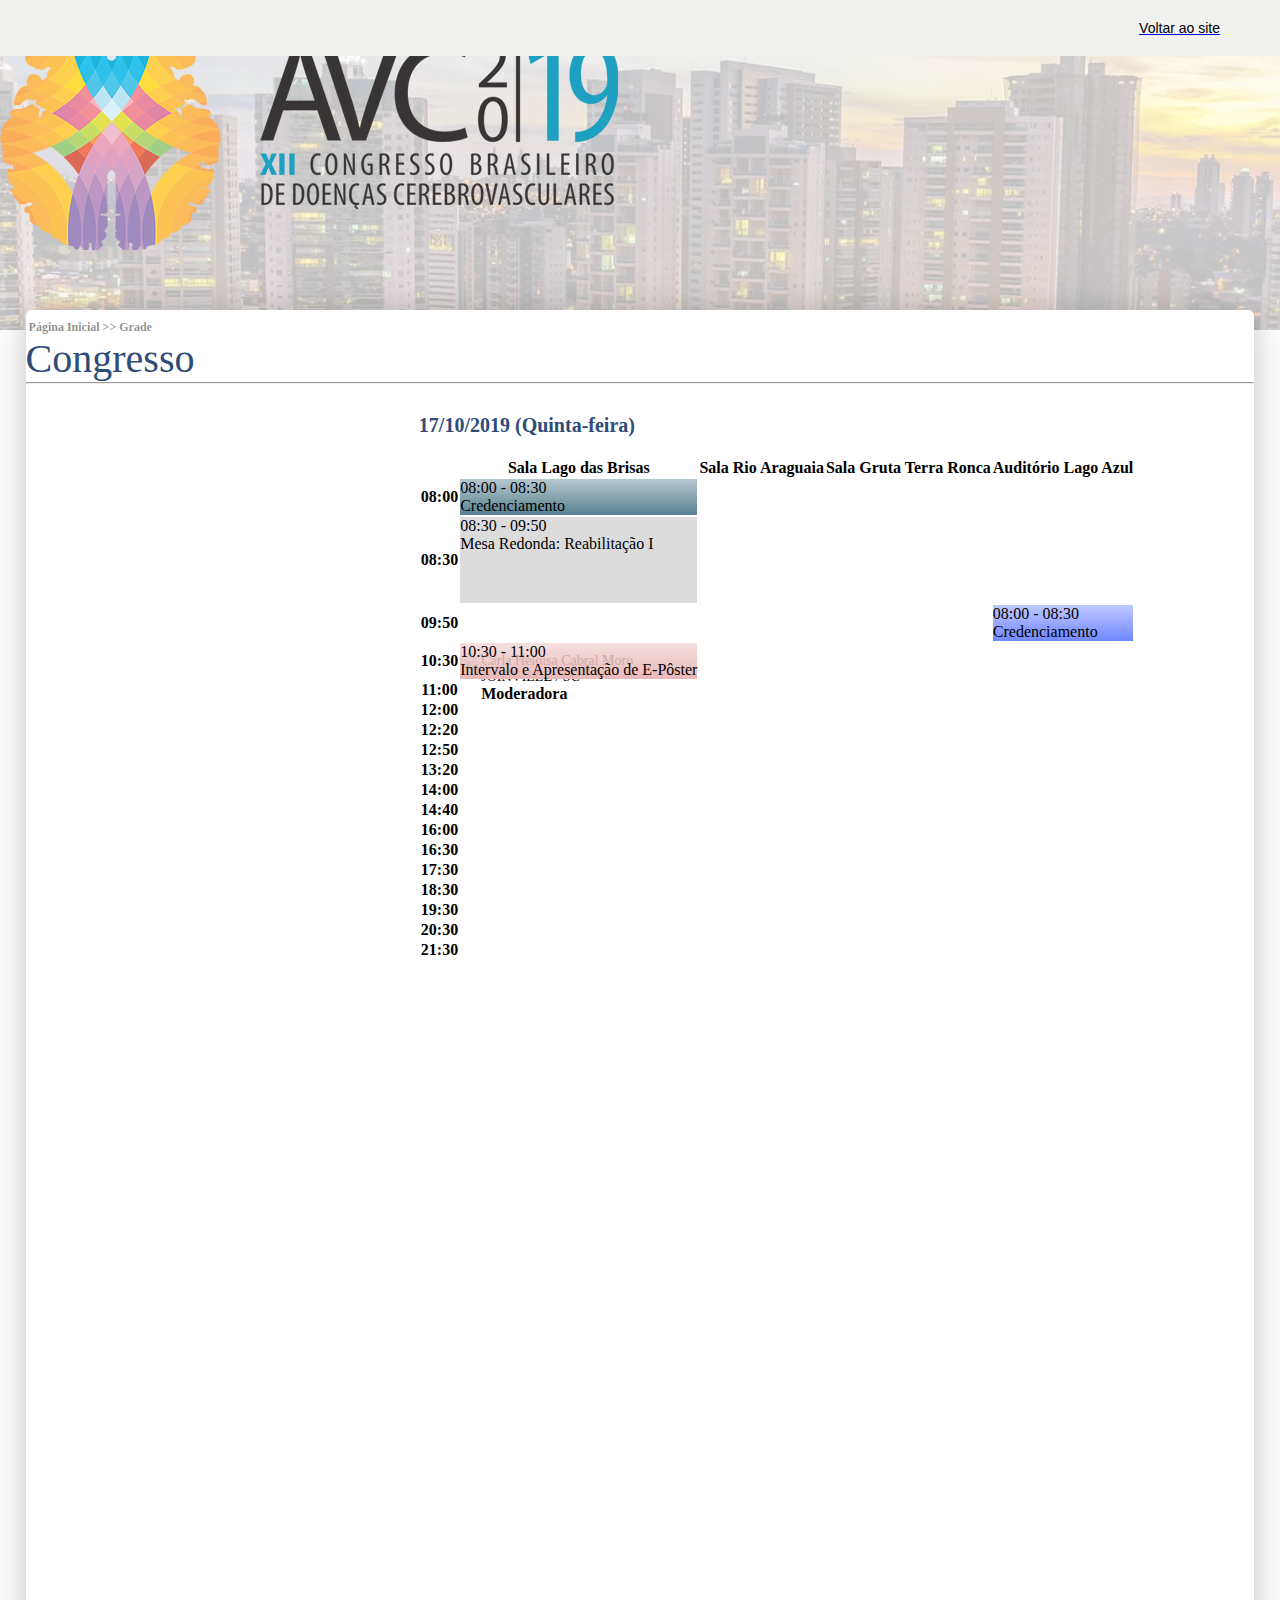
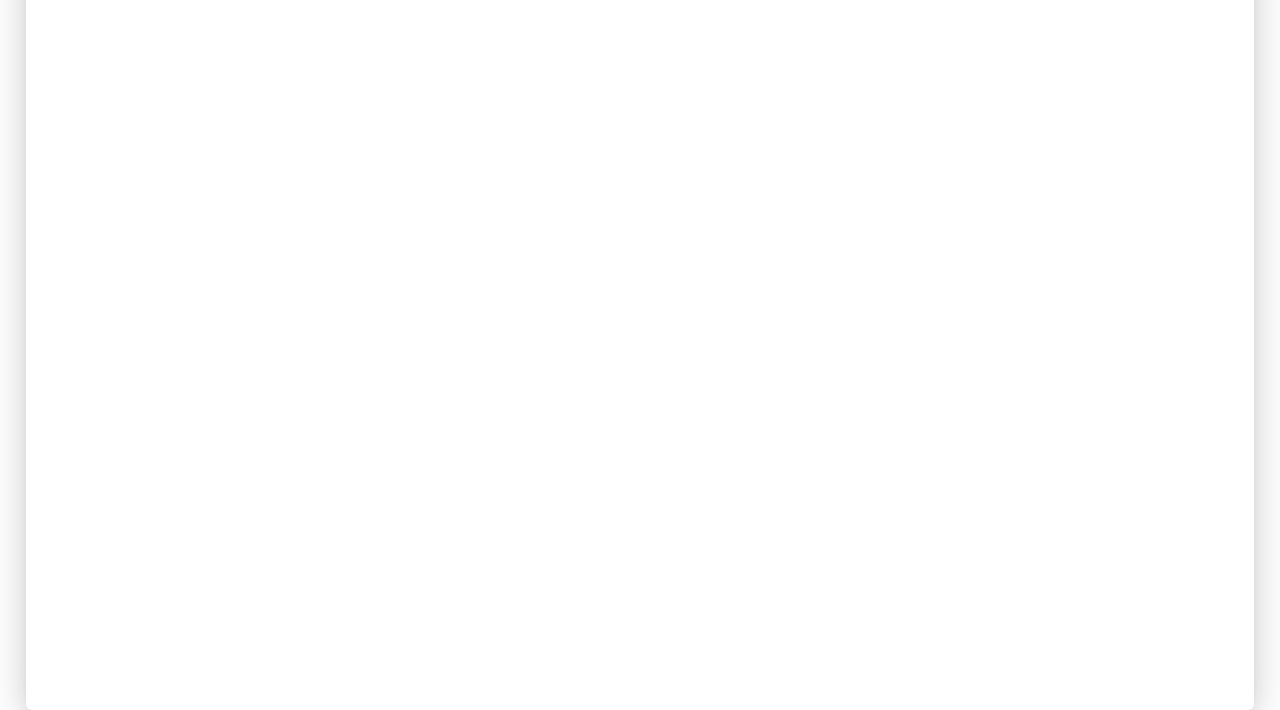
==== test.html @ 2c13b7db "Almost finished..." ====
<!doctype html>
<html>
    <head>
    <!-- CSS only -->
    <link rel="stylesheet" href="https://cdn.jsdelivr.net/npm/bootstrap@4.5.3/dist/css/bootstrap.min.css" integrity="sha384-TX8t27EcRE3e/ihU7zmQxVncDAy5uIKz4rEkgIXeMed4M0jlfIDPvg6uqKI2xXr2" crossorigin="anonymous">
    <link rel="stylesheet" type="text/css" href="style.css">
    <!-- JS, Popper.js, and jQuery -->
    <script src="https://code.jquery.com/jquery-3.5.1.slim.min.js" integrity="sha384-DfXdz2htPH0lsSSs5nCTpuj/zy4C+OGpamoFVy38MVBnE+IbbVYUew+OrCXaRkfj" crossorigin="anonymous"></script>
    <script src="https://cdn.jsdelivr.net/npm/popper.js@1.16.0/dist/umd/popper.min.js" integrity="sha384-Q6E9RHvbIyZFJoft+2mJbHaEWldlvI9IOYy5n3zV9zzTtmI3UksdQRVvoxMfooAo" crossorigin="anonymous"></script>
    <script src="https://stackpath.bootstrapcdn.com/bootstrap/4.5.0/js/bootstrap.min.js" integrity="sha384-OgVRvuATP1z7JjHLkuOU7Xw704+h835Lr+6QL9UvYjZE3Ipu6Tp75j7Bh/kR0JKI" crossorigin="anonymous"></script>
    
    </head>
    
    
    <body>
        <div class="header">
            <div class="container">
                <a href="http://www.avc2019.com.br"><img src="back_image.png"></a>
            </div>
            <div class="navbar navbar-collapse" id="nav">
                <a href="http://0.0.0.0:8000"><p>Voltar ao site</p></a>
            </div>    
        </div>

        
        <div class="main">     
            <div class="container-fluid">
                <h5>Página Inicial >> Grade</h5>
                <h1>Congresso</h1>
                <hr>

            </div>
            <div class="container-fluid">
      
                <ul class="nav nav-tabs">
                  <li><a href="#">TODAS</a></li>
                  <li><a href="#">PRÉ-CONGRESSO</a></li>
                  <li><a href="#">CONGRESSO</a></li>
                </ul>
            </div>

            <div>
                <h2 style="padding: 0px 30px 20px ; font-size: 15pt; color:rgb(46,76,120)">17/10/2019 (Quinta-feira)</h2>
            </div>

            <div>
                <table class="table table-bordered" style="scroll-behavior: auto; table-layout: auto;">
                    <tr>
                        <th>&nbsp;</th><th>Sala Lago das Brisas</th><th>Sala Rio Araguaia</th><th>Sala Gruta Terra Ronca</th><th>Auditório Lago Azul</th></tr>
                    <tr>
                        <th>08:00</th>
                        <td style="border-color: #FFF; background: linear-gradient(0deg, #598191, rgba(255,255,255,0.5) 180%);" rowspan:1>
                            <p>08:00 - 08:30</p>
                            <p>Credenciamento</p>
                        </td>
                        <td>&nbsp;</td>
                        <td>&nbsp;</td>
                        <td>&nbsp;</td>
                    </tr>
                    <tr>
                        <th>08:30</th>
                        <td style="border-color: #FFF; background-color: rgb(220,220,220)" rowspan="1">
                            <div>
                                <div style="float:left">
                                    <p>08:30 - 09:50</p>
                                    <p>Mesa Redonda: Reabilitação I</p>
                                </div>
                                <div>    
                                    <a class=speaker href="https://win.iweventos.com.br/evento/avc2019/programacao/palestrante/5081">
                                        <div class="speaker_box">
                                            
                                            <img src=/home/sacode/websites/schedule/win.iweventos.com.br/upload/perfil/small_5081.jpg class="speaker_pic">
                                            <div style="float:left">
                                                <p class="name">Carla Heloisa Cabral Moro</p>
                                                <p class="address">JOINVILLE / SC</p>
                                                <p class="occupation">Moderadora</p>
                                            </div>
                                        
                                        </div>
                                    </a>
                                </div>
                                
                            </div>
                            <!-- <div style="clear:both">
                                
                                <a href="https://win.iweventos.com.br/evento/avc2019/programacao/palestrante/7663">
                                    <div style="margin-top: -45px;">
                                        <img src=/home/sacode/websites/schedule/win.iweventos.com.br/upload/perfil/small_7663.jpg class="speaker_pic">
                                    </div>
                                    <div style="display:block; width:100%; padding:0;">
                                        <p style="font-size:12px; clear:left;;">ANA CRISTINA FERREIRA GARCIA AMORIm</p>
                                        <p style="font-size:12px; clear:left">GOIÂNIA / GO</p>
                                        <p>Moderadora</p>
                                    </div>
                                </a>
                            </div> -->
                            
                        </td>
                        
                        <td>

                        </td>
                        <td>

                        </td>
                        <td>

                        </td>
                    </tr>
                    <tr>
                        <th>09:50</th>
                        <td></td><td></td><td></td>
                        <td style="border-color: #FFF; background: linear-gradient(0deg, #7087ff, rgba(255,255,255,0.5) 180%);" rowspan:1>
                            <p>08:00 - 08:30</p>
                            <p>Credenciamento</p>
                        </td>
                    </tr>
                    <tr>
                        <th>10:30</th>
                        
                        <td style="border-color: #FFF; background: linear-gradient(0deg, #eab8b8, rgba(255,255,255,0.5) 180%); " rowspan:1>
                            <p>10:30 - 11:00</p>
                            <p>Intervalo e Apresentação de E-Pôster</p>
                        </td>
                    </tr>
                    <tr>
                        <th>11:00</th>
                    </tr>
                    <tr>
                        <th>12:00</th>
                        
                    </tr>
                    <tr>
                        <th>12:20</th>
                    </tr>
                    <tr>
                        <th>12:50</th>
                    </tr>
                    <tr>
                        <th>13:20</th>
                    </tr>
                    <tr>
                        <th>14:00</th>
                    </tr>
                    <tr>
                        <th>14:40</th>
                    </tr>
                    <tr>
                        <th>16:00</th>
                    </tr>
                    <tr>
                        <th>16:30</th>
                    </tr>
                    <tr>
                        <th>17:30</th>
                    </tr>
                    <tr>
                        <th>18:30</th>
                    </tr>
                    <tr>
                        <th>19:30</th>
                    </tr>
                    <tr>
                        <th>20:30</th>
                    </tr>
                    <tr>
                        <th>21:30</th>
                    </tr>
                </table>
            </div>
            <table class="table table-bordered" style="scroll-behavior: auto;">
                <tr></tr>
                <tr></tr>
                <tr></tr>
                <tr></tr>
                <tr></tr>
                <tr></tr>
                <tr></tr>
                <tr></tr>
                <tr></tr>
                <tr></tr>
                <tr></tr>
                <tr></tr>
                <tr></tr>
                <tr></tr>
            </table>

            <table class="table table-bordered" style="scroll-behavior: auto;">
                <tr></tr>
                <tr></tr>
                <tr></tr>
                <tr></tr>
                <tr></tr>
                <tr></tr>
                <tr></tr>
            </table>
        </div>
    </body>
</html>
<script src="script.js"></script>
---- style.css ----
*{
    padding: 0px;
    margin:0px;
    box-sizing:border-box;
    position:relative

}

.header{
    background: #ffffff url(back-city.jpg);
    background-size:cover;
    background-repeat: no-repeat;
    display:block;
    height: 330px !important;
    width: cover;
    position: relative;
}

.top{
        width: 100%;
        height:500px;
}

.navbar{
    padding-left: 80%;
    width: 100%;
    
    position:fixed;
    top:0px;
    transition:.5s;
    background-color: #F1F1EF;
    z-index: 100;
    text-align:right;
    background-size: cover;
}
.navbar p{
    
    list-style-type:none;
    margin: 10px;
    padding: 10px 50px;
    color: #000000;
    font-size:14px;
    font-family: sans-serif;
    cursor: pointer;
    border-radius:5px;
    transition: .5s;
}

.navbar p:hover{
    background-color: rgba(0,0,0, 0.6);
    color:white
}
.main{
    width: 96%;
    height: 2000px;
    background:#FFFFFF;
    margin: -20px auto;
    padding: -20px;
    border-radius: 6px;
    box-shadow: 0 1px 24px 2px rgba(0, 0, 0, 0.1), 0 6px 50px 5px rgba(0, 0, 0, 0.1), 0 8px 10px -5px rgba(0, 0, 0, 0.1);
    z-index: 10;
}

.table{
    table-layout: auto;
    scroll-behavior: auto;
    margin-left: 1.5%;
    margin-right: 100px;
    z-index: 11;
}

h5{
    left: 3px;
    padding-top: 10px;
    font-size: 9pt;
    color:rgba(0,0,0,0.45);
}
h1{
    color:#2F4C78;
    font-size:30pt;
    font-weight: lighter;
}

th{
    text-align: center;
}

.speaker_pic{
    float:left;
    max-width: 35px;
    border-radius: 50%;
    margin-right: 5px;
}

.speaker_box{
    width:100%;
    padding:0;
    clear: left;
    background-color: rgb(200, 200, 200);
}
.speaker_box:hover{
    
}

p.name{
    font-size: 14px;
}
p.address{
    font-size: 14px;
}
p.occupation{
    font-weight: bolder;
}

a.speaker{
    position:relative;
    top:100px;
    display:block;
    color:black;
}
a.speaker:hover{
    transition:.4s;
    background-color: rgb(200, 200, 200);
}

.nav-tabs{
    border-radius: 3px;
    border:0;
    background:#337ab7;
    width: 100%;
    margin-bottom: 30px;
}

.nav-tabs li{
    font-size: 14px;
    margin: 15px 15px;
    float:left;
    display:block;
    position:relative;
    box-sizing: border-box;
}

.nav-tabs a{
    color:white;
    background-color:inherit;
    display: inline-block;
    text-decoration: none;
    padding: 3px 10px;
}

.nav-tabs a:hover{
    box-shadow: 0 0 0 1px rgba(0,0,0,0.2);
    transition: all 200ms
}
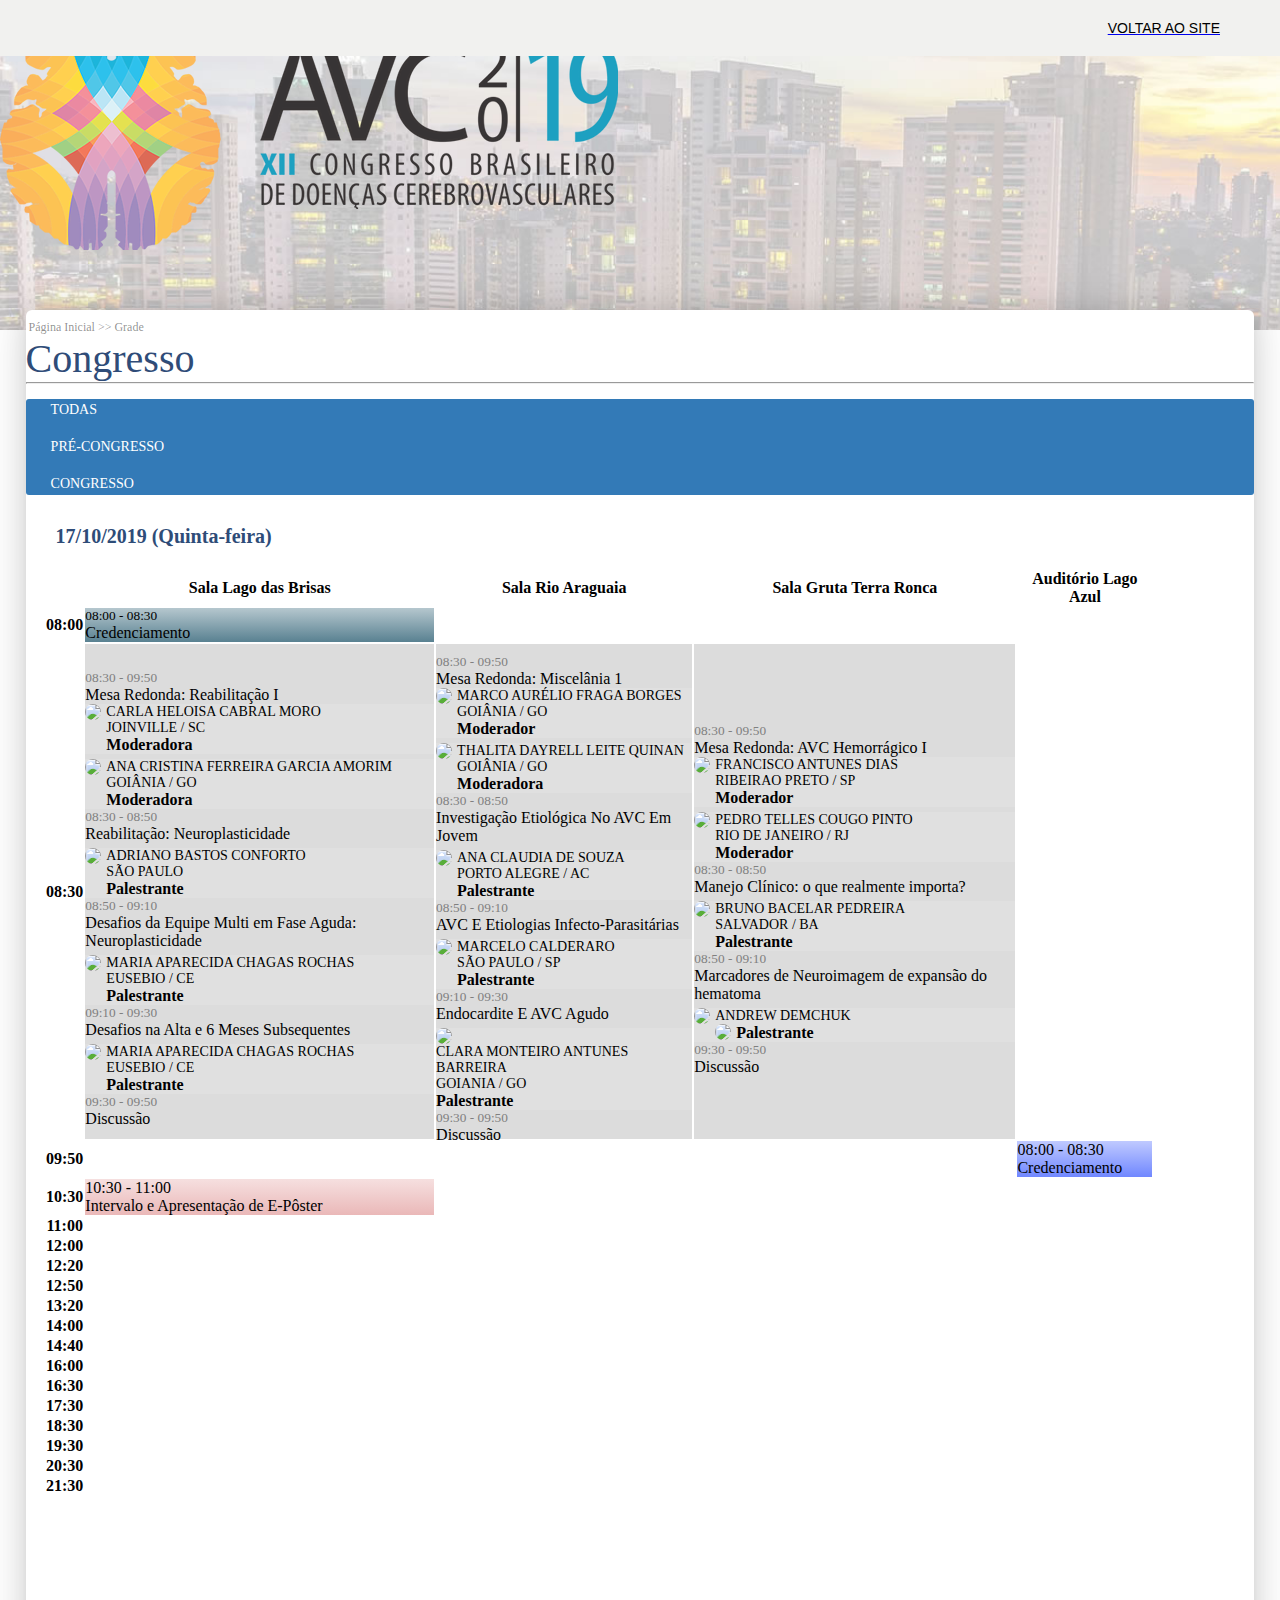
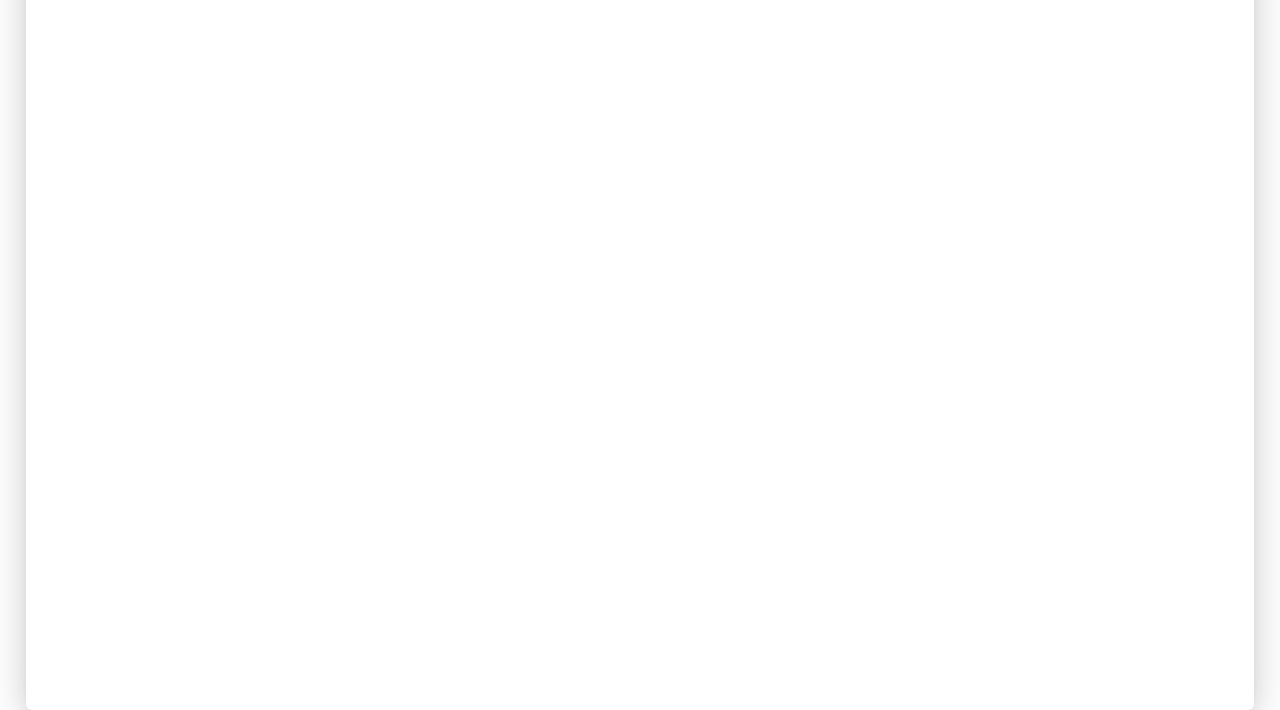
==== commit f083148b: "Update" ====
--- a/test.html
+++ b/test.html
@@ -2,8 +2,10 @@
 <html>
     <head>
     <!-- CSS only -->
+    
     <link rel="stylesheet" href="https://cdn.jsdelivr.net/npm/bootstrap@4.5.3/dist/css/bootstrap.min.css" integrity="sha384-TX8t27EcRE3e/ihU7zmQxVncDAy5uIKz4rEkgIXeMed4M0jlfIDPvg6uqKI2xXr2" crossorigin="anonymous">
     <link rel="stylesheet" type="text/css" href="style.css">
+    
     <!-- JS, Popper.js, and jQuery -->
     <script src="https://code.jquery.com/jquery-3.5.1.slim.min.js" integrity="sha384-DfXdz2htPH0lsSSs5nCTpuj/zy4C+OGpamoFVy38MVBnE+IbbVYUew+OrCXaRkfj" crossorigin="anonymous"></script>
     <script src="https://cdn.jsdelivr.net/npm/popper.js@1.16.0/dist/umd/popper.min.js" integrity="sha384-Q6E9RHvbIyZFJoft+2mJbHaEWldlvI9IOYy5n3zV9zzTtmI3UksdQRVvoxMfooAo" crossorigin="anonymous"></script>
@@ -18,15 +20,15 @@
                 <a href="http://www.avc2019.com.br"><img src="back_image.png"></a>
             </div>
             <div class="navbar navbar-collapse" id="nav">
-                <a href="http://0.0.0.0:8000"><p>Voltar ao site</p></a>
+                <a href="http://0.0.0.0:8000"><p>VOLTAR AO SITE</p></a>
             </div>    
         </div>
 
         
         <div class="main">     
             <div class="container-fluid">
-                <h5>Página Inicial >> Grade</h5>
-                <h1>Congresso</h1>
+                <p id="h5">Página Inicial >> Grade</p>
+                <p id="h1">Congresso</p>
                 <hr>
 
             </div>
@@ -50,7 +52,7 @@
                     <tr>
                         <th>08:00</th>
                         <td style="border-color: #FFF; background: linear-gradient(0deg, #598191, rgba(255,255,255,0.5) 180%);" rowspan:1>
-                            <p>08:00 - 08:30</p>
+                            <p  class="time" style="color:black">08:00 - 08:30</p>
                             <p>Credenciamento</p>
                         </td>
                         <td>&nbsp;</td>
@@ -60,47 +62,290 @@
                     <tr>
                         <th>08:30</th>
                         <td style="border-color: #FFF; background-color: rgb(220,220,220)" rowspan="1">
-                            <div>
-                                <div style="float:left">
-                                    <p>08:30 - 09:50</p>
-                                    <p>Mesa Redonda: Reabilitação I</p>
-                                </div>
-                                <div>    
-                                    <a class=speaker href="https://win.iweventos.com.br/evento/avc2019/programacao/palestrante/5081">
-                                        <div class="speaker_box">
-                                            
-                                            <img src=/home/sacode/websites/schedule/win.iweventos.com.br/upload/perfil/small_5081.jpg class="speaker_pic">
-                                            <div style="float:left">
-                                                <p class="name">Carla Heloisa Cabral Moro</p>
-                                                <p class="address">JOINVILLE / SC</p>
-                                                <p class="occupation">Moderadora</p>
-                                            </div>
-                                        
-                                        </div>
-                                    </a>
-                                </div>
-                                
-                            </div>
-                            <!-- <div style="clear:both">
-                                
-                                <a href="https://win.iweventos.com.br/evento/avc2019/programacao/palestrante/7663">
-                                    <div style="margin-top: -45px;">
-                                        <img src=/home/sacode/websites/schedule/win.iweventos.com.br/upload/perfil/small_7663.jpg class="speaker_pic">
-                                    </div>
-                                    <div style="display:block; width:100%; padding:0;">
-                                        <p style="font-size:12px; clear:left;;">ANA CRISTINA FERREIRA GARCIA AMORIm</p>
-                                        <p style="font-size:12px; clear:left">GOIÂNIA / GO</p>
-                                        <p>Moderadora</p>
-                                    </div>
-                                </a>
-                            </div> -->
+                        
+                            <div class="time_theme">
+                                <p class="time">08:30 - 09:50</p>
+                                <p>Mesa Redonda: Reabilitação I</p>
+                            </div>
+                            <div>    
+                                <a class=speaker_link href="https://win.iweventos.com.br/evento/avc2019/programacao/palestrante/5081">
+                                    <div class="speaker_box">
+                                        
+                                        <img src="/home/sacode/websites/schedule/win.iweventos.com.br/upload/perfil/small_5081.jpg" class="speaker_pic">
+                                        <div style="float:left">
+                                            <p class="name">CARLA HELOISA CABRAL MORO</p>
+                                            <p class="address">JOINVILLE / SC</p>
+                                            <p class="occupation">Moderadora</p>
+                                        </div>
+                                    
+                                    </div>
+                                </a>
+                            </div>
+
+                            <div style="top:5px;">    
+                                <a class=speaker_link href="https://win.iweventos.com.br/evento/avc2019/programacao/palestrante/7663">
+                                    <div class="speaker_box">
+                                        
+                                        <img src="/home/sacode/websites/schedule/win.iweventos.com.br/upload/perfil/small_7663.jpg" class="speaker_pic">
+                                        <div style="float:left">
+                                            <p class="name">ANA CRISTINA FERREIRA GARCIA AMORIM</p>
+                                            <p class="address">GOIÂNIA / GO</p>
+                                            <p class="occupation">Moderadora</p>
+                                        </div>
+                                    
+                                    </div>
+                                </a>
+                            </div>
                             
+                            <div class="time_theme">
+                                <p class="time">08:30 - 08:50</p>
+                                <p class="theme">Reabilitação: Neuroplasticidade</p>
+                            </div>
+                           
+                            <div style="top:5px;">    
+                                <a class=speaker_link href="https://win.iweventos.com.br/evento/avc2019/programacao/palestrante/5077">
+                                    <div class="speaker_box">
+                                        
+                                        <img src="/home/sacode/websites/schedule/win.iweventos.com.br/upload/perfil/small_5077.jpg" class="speaker_pic">
+                                        <div style="float:left">
+                                            <p class="name">ADRIANO BASTOS CONFORTO</p>
+                                            <p class="address">SÃO PAULO</p>
+                                            <p class="occupation">Palestrante</p>
+                                        </div>
+                                    
+                                    </div>
+                                </a>
+                            </div>
+
+                            <div class="time_theme">
+                                <p class="time">08:50 - 09:10</p>
+                                <p>Desafios da Equipe Multi em Fase Aguda: Neuroplasticidade</p>
+                            </div>
+
+                            <div style="top:5px;">    
+                                <a class=speaker_link href="https://win.iweventos.com.br/evento/avc2019/programacao/palestrante/6215">
+                                    <div class="speaker_box">
+                                        
+                                        <img src="/home/sacode/websites/schedule/win.iweventos.com.br/upload/perfil/small_6215.jpg" class="speaker_pic">
+                                        <div style="float:left">
+                                            <p class="name">MARIA APARECIDA CHAGAS ROCHAS</p>
+                                            <p class="address">EUSEBIO / CE</p>
+                                            <p class="occupation">Palestrante</p>
+                                        </div>
+                                    
+                                    </div>
+                                </a>
+                            </div>
+
+                            <div class="time_theme">
+                                <p class="time">09:10 - 09:30</p>
+                                <p>Desafios na Alta e 6 Meses Subsequentes</p>
+                            </div>
+
+                            <div style="top:5px;">    
+                                <a class=speaker_link href="https://win.iweventos.com.br/evento/avc2019/programacao/palestrante/5575">
+                                    <div class="speaker_box">
+                                        
+                                        <img src="/home/sacode/websites/schedule/win.iweventos.com.br/upload/perfil/small_5575.jpg" class="speaker_pic">
+                                        <div style="float:left">
+                                            <p class="name">MARIA APARECIDA CHAGAS ROCHAS</p>
+                                            <p class="address">EUSEBIO / CE</p>
+                                            <p class="occupation">Palestrante</p>
+                                        </div>
+                                    
+                                    </div>
+                                </a>
+                            </div>
+
+                            <div class="time_theme">
+                                <p class="time">09:30 - 09:50</p>
+                                <p>Discussão</p>
+                            </div>
+
                         </td>
                         
-                        <td>
-
-                        </td>
-                        <td>
+                        <td style="border-color: #FFF; background-color: rgb(220,220,220)" rowspan="1">
+
+                            <div class="time_theme">
+                                <p class="time">08:30 - 09:50</p>
+                                <p>Mesa Redonda: Miscelânia 1</p>
+                            </div>
+                            <div>    
+                                <a class=speaker_link href="https://win.iweventos.com.br/evento/avc2019/programacao/palestrante/7324">
+                                    <div class="speaker_box">
+                                        
+                                        <img src="/home/sacode/websites/schedule/win.iweventos.com.br/temas/default/imagens/convidados.png" class="speaker_pic">
+                                        <div style="float:left">
+                                            <p class="name">MARCO AURÉLIO FRAGA BORGES</p>
+                                            <p class="address">GOIÂNIA / GO</p>
+                                            <p class="occupation">Moderador</p>
+                                        </div>
+                                    
+                                    </div>
+                                </a>
+                            </div>
+
+                            <div style="top:5px;">    
+                                <a class=speaker_link href="https://win.iweventos.com.br/evento/avc2019/programacao/palestrante/7777">
+                                    <div class="speaker_box">
+                                        
+                                        <img src="/home/sacode/websites/schedule/win.iweventos.com.br/upload/perfil/small_7777.jpg" class="speaker_pic">
+                                        <div style="float:left">
+                                            <p class="name">THALITA DAYRELL LEITE QUINAN</p>
+                                            <p class="address">GOIÂNIA / GO</p>
+                                            <p class="occupation">Moderadora</p>
+                                        </div>
+                                    
+                                    </div>
+                                </a>
+                            </div>
+                            
+                            <div class="time_theme">
+                                <p class="time">08:30 - 08:50</p>
+                                <p class="theme">Investigação Etiológica No AVC Em Jovem</p>
+                            </div>
+                           
+                            <div style="top:5px;">    
+                                <a class=speaker_link href="https://win.iweventos.com.br/evento/avc2019/programacao/palestrante/7769">
+                                    <div class="speaker_box">
+                                        
+                                        <img src="/home/sacode/websites/schedule/win.iweventos.com.br/upload/perfil/small_7769.jpg" class="speaker_pic">
+                                        <div style="float:left">
+                                            <p class="name">ANA CLAUDIA DE SOUZA</p>
+                                            <p class="address">PORTO ALEGRE / AC</p>
+                                            <p class="occupation">Palestrante</p>
+                                        </div>
+                                    
+                                    </div>
+                                </a>
+                            </div>
+
+                            <div class="time_theme">
+                                <p class="time">08:50 - 09:10</p>
+                                <p>AVC E Etiologias Infecto-Parasitárias</p>
+                            </div>
+
+                            <div style="top:5px;">    
+                                <a class=speaker_link href="https://win.iweventos.com.br/evento/avc2019/programacao/palestrante/5103">
+                                    <div class="speaker_box">
+                                        
+                                        <img src="/home/sacode/websites/schedule/win.iweventos.com.br/upload/perfil/small_5103.jpg" class="speaker_pic">
+                                        <div style="float:left">
+                                            <p class="name">MARCELO CALDERARO</p>
+                                            <p class="address">SÃO PAULO / SP</p>
+                                            <p class="occupation">Palestrante</p>
+                                        </div>
+                                    
+                                    </div>
+                                </a>
+                            </div>
+
+                            <div class="time_theme">
+                                <p class="time">09:10 - 09:30</p>
+                                <p>Endocardite E AVC Agudo</p>
+                            </div>
+
+                            <div style="top:5px;">    
+                                <a class=speaker_link href="https://win.iweventos.com.br/evento/avc2019/programacao/palestrante/5418">
+                                    <div class="speaker_box">
+                                        
+                                        <img src="/home/sacode/websites/schedule/win.iweventos.com.br/upload/perfil/small_5418.jpg" class="speaker_pic">
+                                        <div style="float:left">
+                                            <p class="name">CLARA MONTEIRO ANTUNES BARREIRA</p>
+                                            <p class="address">GOIANIA / GO</p>
+                                            <p class="occupation">Palestrante</p>
+                                        </div>
+                                    
+                                    </div>
+                                </a>
+                            </div>
+
+                            <div class="time_theme">
+                                <p class="time">09:30 - 09:50</p>
+                                <p>Discussão</p>
+                            </div>
+
+                        </td>
+
+                        <td td style="border-color: #FFF; background-color: rgb(220,220,220)" rowspan="1">
+                            <div class="time_theme">
+                                <p class="time">08:30 - 09:50</p>
+                                <p>Mesa Redonda: AVC Hemorrágico I</p>
+                            </div>
+                            <div>    
+                                <a class=speaker_link href="https://win.iweventos.com.br/evento/avc2019/programacao/palestrante/5089">
+                                    <div class="speaker_box">
+                                        
+                                        <img src="/home/sacode/websites/schedule/win.iweventos.com.br/upload/perfil/small_5089.jpg" class="speaker_pic">
+                                        <div style="float:left">
+                                            <p class="name">FRANCISCO ANTUNES DIAS</p>
+                                            <p class="address">RIBEIRAO PRETO / SP</p>
+                                            <p class="occupation">Moderador</p>
+                                        </div>
+                                    
+                                    </div>
+                                </a>
+                            </div>
+
+                            <div style="top:5px;">    
+                                <a class=speaker_link href="https://win.iweventos.com.br/evento/avc2019/programacao/palestrante/5111">
+                                    <div class="speaker_box">
+                                        
+                                        <img src="/home/sacode/websites/schedule/win.iweventos.com.br/upload/perfil/small_5111.jpg" class="speaker_pic">
+                                        <div style="float:left">
+                                            <p class="name">PEDRO TELLES COUGO PINTO</p>
+                                            <p class="address">RIO DE JANEIRO / RJ</p>
+                                            <p class="occupation">Moderador</p>
+                                        </div>
+                                    
+                                    </div>
+                                </a>
+                            </div>
+                            
+                            <div class="time_theme">
+                                <p class="time">08:30 - 08:50</p>
+                                <p class="theme">Manejo Clínico: o que realmente importa?</p>
+                            </div>
+                           
+                            <div style="top:5px;">    
+                                <a class=speaker_link href="https://win.iweventos.com.br/evento/avc2019/programacao/palestrante/5080">
+                                    <div class="speaker_box">
+                                        
+                                        <img src="/home/sacode/websites/schedule/win.iweventos.com.br/upload/perfil/small_5080.jpg" class="speaker_pic">
+                                        <div style="float:left">
+                                            <p class="name">BRUNO BACELAR PEDREIRA</p>
+                                            <p class="address">SALVADOR / BA</p>
+                                            <p class="occupation">Palestrante</p>
+                                        </div>
+                                    
+                                    </div>
+                                </a>
+                            </div>
+
+                            <div class="time_theme">
+                                <p class="time">08:50 - 09:10</p>
+                                <p>Marcadores de Neuroimagem de expansão do hematoma</p>
+                            </div>
+
+                            <div style="top:5px;">    
+                                <a class=speaker_link href="https://win.iweventos.com.br/evento/avc2019/programacao/palestrante/3593">
+                                    <div class="speaker_box">
+                                        
+                                        <img src="/home/sacode/websites/schedule/win.iweventos.com.br/upload/perfil/small_3593.jpg" class="speaker_pic">
+                                        <div style="float:left">
+                                            <p class="name">ANDREW DEMCHUK</p>
+                                            <img src="/home/sacode/websites/schedule/win.iweventos.com.br/temas/default/imagens/flags/CANADA.png" class="speaker_pic">
+                                            <p class="occupation">Palestrante</p>
+                                        </div>
+                                    
+                                    </div>
+                                </a>
+                            </div>
+
+                            <div class="time_theme">
+                                <p class="time">09:30 - 09:50</p>
+                                <p>Discussão</p>
+                            </div>
 
                         </td>
                         <td>
--- a/style.css
+++ b/style.css
@@ -1,154 +1,189 @@
-*{
-    padding: 0px;
-    margin:0px;
-    box-sizing:border-box;
-    position:relative
+	*{
+	    padding: 0px;
+	    margin:0px;
+	    box-sizing:border-box;
+	    position:relative
 
+	}
+
+	.header{
+	    background: #ffffff url(back-city.jpg);
+	    background-size:cover;
+	    background-repeat: no-repeat;
+	    display:block;
+	    height: 330px !important;
+	    width: cover;
+	    position: relative;
+	}
+
+	.top{
+		width: 100%;
+		height:500px;
+	}
+
+	.navbar{
+	    padding-left: 80%;
+	    width: 100%;
+	    
+	    position:fixed;
+	    top:0px;
+	    transition:.5s;
+	    background-color: #F1F1EF;
+	    z-index: 100;
+	    text-align:right;
+	    background-size: cover;
+	}
+	.navbar p{
+	    
+	    list-style-type:none;
+	    margin: 10px;
+	    padding: 10px 50px;
+	    color: #000000;
+	    font-size:14px;
+	    font-family: sans-serif;
+	    cursor: pointer;
+	    border-radius:5px;
+	    transition: .5s;
+	}
+
+	.navbar p:hover{
+	    background-color: rgba(0,0,0, 0.6);
+	    color:white
+    }
+
+    .navbar a{
+
+    }
+
+    p{
+        margin-bottom: 0px;
+    }
+
+    #h1{
+	    color:#2F4C78;
+	    font-size:30pt;
+	    font-weight: lighter;
+    }
+    
+	#h5{
+	    left: 3px;
+	    padding-top: 10px;
+	    font-size: 9pt;
+	    color:rgba(0,0,0,0.45);
+    }
+    p.theme{
+
+    }
+    p.time{
+        color:gray;
+        font-size: 10pt;
+    }
+    
+	.main{
+	    width: 96%;
+	    height: 2000px;
+	    background:#FFFFFF;
+	    margin: -20px auto;
+	    padding: -20px;
+	    border-radius: 6px;
+	    box-shadow: 0 1px 24px 2px rgba(0, 0, 0, 0.1), 0 6px 50px 5px rgba(0, 0, 0, 0.1), 0 8px 10px -5px rgba(0, 0, 0, 0.1);
+	    z-index: 10;
+    }
+    
+
+	.nav-tabs{
+	    border-radius: 3px;
+	    border:0;
+	    background:#337ab7;
+	    width: 100%;
+	    margin-bottom: 30px;
+	}
+
+	.nav-tabs li{
+	    font-size: 14px;
+	    margin: 15px 15px;
+	    
+	    display:block;
+	    position:relative;
+	    box-sizing: border-box;
+	}
+
+	.nav-tabs a{
+	    color:white;
+	    background-color:inherit;
+	    display: inline-block;
+	    text-decoration: none;
+	    padding: 3px 10px;
+	}
+
+	.nav-tabs a:hover{
+	    box-shadow: 0 0 0 1px rgba(0,0,0,0.2);
+	    transition: all 200ms
 }
 
-.header{
-    background: #ffffff url(back-city.jpg);
-    background-size:cover;
-    background-repeat: no-repeat;
-    display:block;
-    height: 330px !important;
-    width: cover;
-    position: relative;
-}
 
-.top{
-        width: 100%;
-        height:500px;
-}
+	.table{
+	    table-layout: auto;
+	    scroll-behavior: auto;
+	    margin-left: 1.5%;
+	    margin-right: 100px;
+	    z-index: 11;
+    }
+    td{
+        padding:0px
+    }
 
-.navbar{
-    padding-left: 80%;
-    width: 100%;
+
+	th{
+	    text-align: center;
+	}
+
+	.speaker_pic{
+	    float:left;
+	    max-width: 35px;
+	    border-radius: 50%;
+	    margin-right: 5px;
+	}
+
+	.speaker_box{
+	    float:left;
+	    width:100%;
+	    padding:0;
+	    clear: left;
+	    background-color: rgb(224, 224, 224);
+	}
+	.speaker_box:hover{
+	    background-color:  transparent;
+        transition: .4s;
+        box-shadow: 0 0 0 1px rgba(0,0,0,0.2);
+	}
+
+	p.name{
+	    font-size: 14px;
+	}
+	p.address{
+	    font-size: 14px;
+	}
+	p.occupation{
+        font-weight: bolder;
+        margin-bottom: 0;
+	}
+
+	a.speaker_link{
+	    position:relative;
+	    top:5px;
+	    display:block;
+	    color:black;
+	}
+	a.speaker_link:hover{
+	    transition:.4s;
+        background-color: rgb(200, 200, 200);
+        color:black
+    }
     
-    position:fixed;
-    top:0px;
-    transition:.5s;
-    background-color: #F1F1EF;
-    z-index: 100;
-    text-align:right;
-    background-size: cover;
-}
-.navbar p{
-    
-    list-style-type:none;
-    margin: 10px;
-    padding: 10px 50px;
-    color: #000000;
-    font-size:14px;
-    font-family: sans-serif;
-    cursor: pointer;
-    border-radius:5px;
-    transition: .5s;
-}
-
-.navbar p:hover{
-    background-color: rgba(0,0,0, 0.6);
-    color:white
-}
-.main{
-    width: 96%;
-    height: 2000px;
-    background:#FFFFFF;
-    margin: -20px auto;
-    padding: -20px;
-    border-radius: 6px;
-    box-shadow: 0 1px 24px 2px rgba(0, 0, 0, 0.1), 0 6px 50px 5px rgba(0, 0, 0, 0.1), 0 8px 10px -5px rgba(0, 0, 0, 0.1);
-    z-index: 10;
-}
-
-.table{
-    table-layout: auto;
-    scroll-behavior: auto;
-    margin-left: 1.5%;
-    margin-right: 100px;
-    z-index: 11;
-}
-
-h5{
-    left: 3px;
-    padding-top: 10px;
-    font-size: 9pt;
-    color:rgba(0,0,0,0.45);
-}
-h1{
-    color:#2F4C78;
-    font-size:30pt;
-    font-weight: lighter;
-}
-
-th{
-    text-align: center;
-}
-
-.speaker_pic{
-    float:left;
-    max-width: 35px;
-    border-radius: 50%;
-    margin-right: 5px;
-}
-
-.speaker_box{
-    width:100%;
-    padding:0;
-    clear: left;
-    background-color: rgb(200, 200, 200);
-}
-.speaker_box:hover{
-    
-}
-
-p.name{
-    font-size: 14px;
-}
-p.address{
-    font-size: 14px;
-}
-p.occupation{
-    font-weight: bolder;
-}
-
-a.speaker{
-    position:relative;
-    top:100px;
-    display:block;
-    color:black;
-}
-a.speaker:hover{
-    transition:.4s;
-    background-color: rgb(200, 200, 200);
-}
-
-.nav-tabs{
-    border-radius: 3px;
-    border:0;
-    background:#337ab7;
-    width: 100%;
-    margin-bottom: 30px;
-}
-
-.nav-tabs li{
-    font-size: 14px;
-    margin: 15px 15px;
-    float:left;
-    display:block;
-    position:relative;
-    box-sizing: border-box;
-}
-
-.nav-tabs a{
-    color:white;
-    background-color:inherit;
-    display: inline-block;
-    text-decoration: none;
-    padding: 3px 10px;
-}
-
-.nav-tabs a:hover{
-    box-shadow: 0 0 0 1px rgba(0,0,0,0.2);
-    transition: all 200ms
-}
+    .time_theme{
+        position:relative;
+        float:left;
+        top:10px;
+        margin-bottom:5px;
+    }
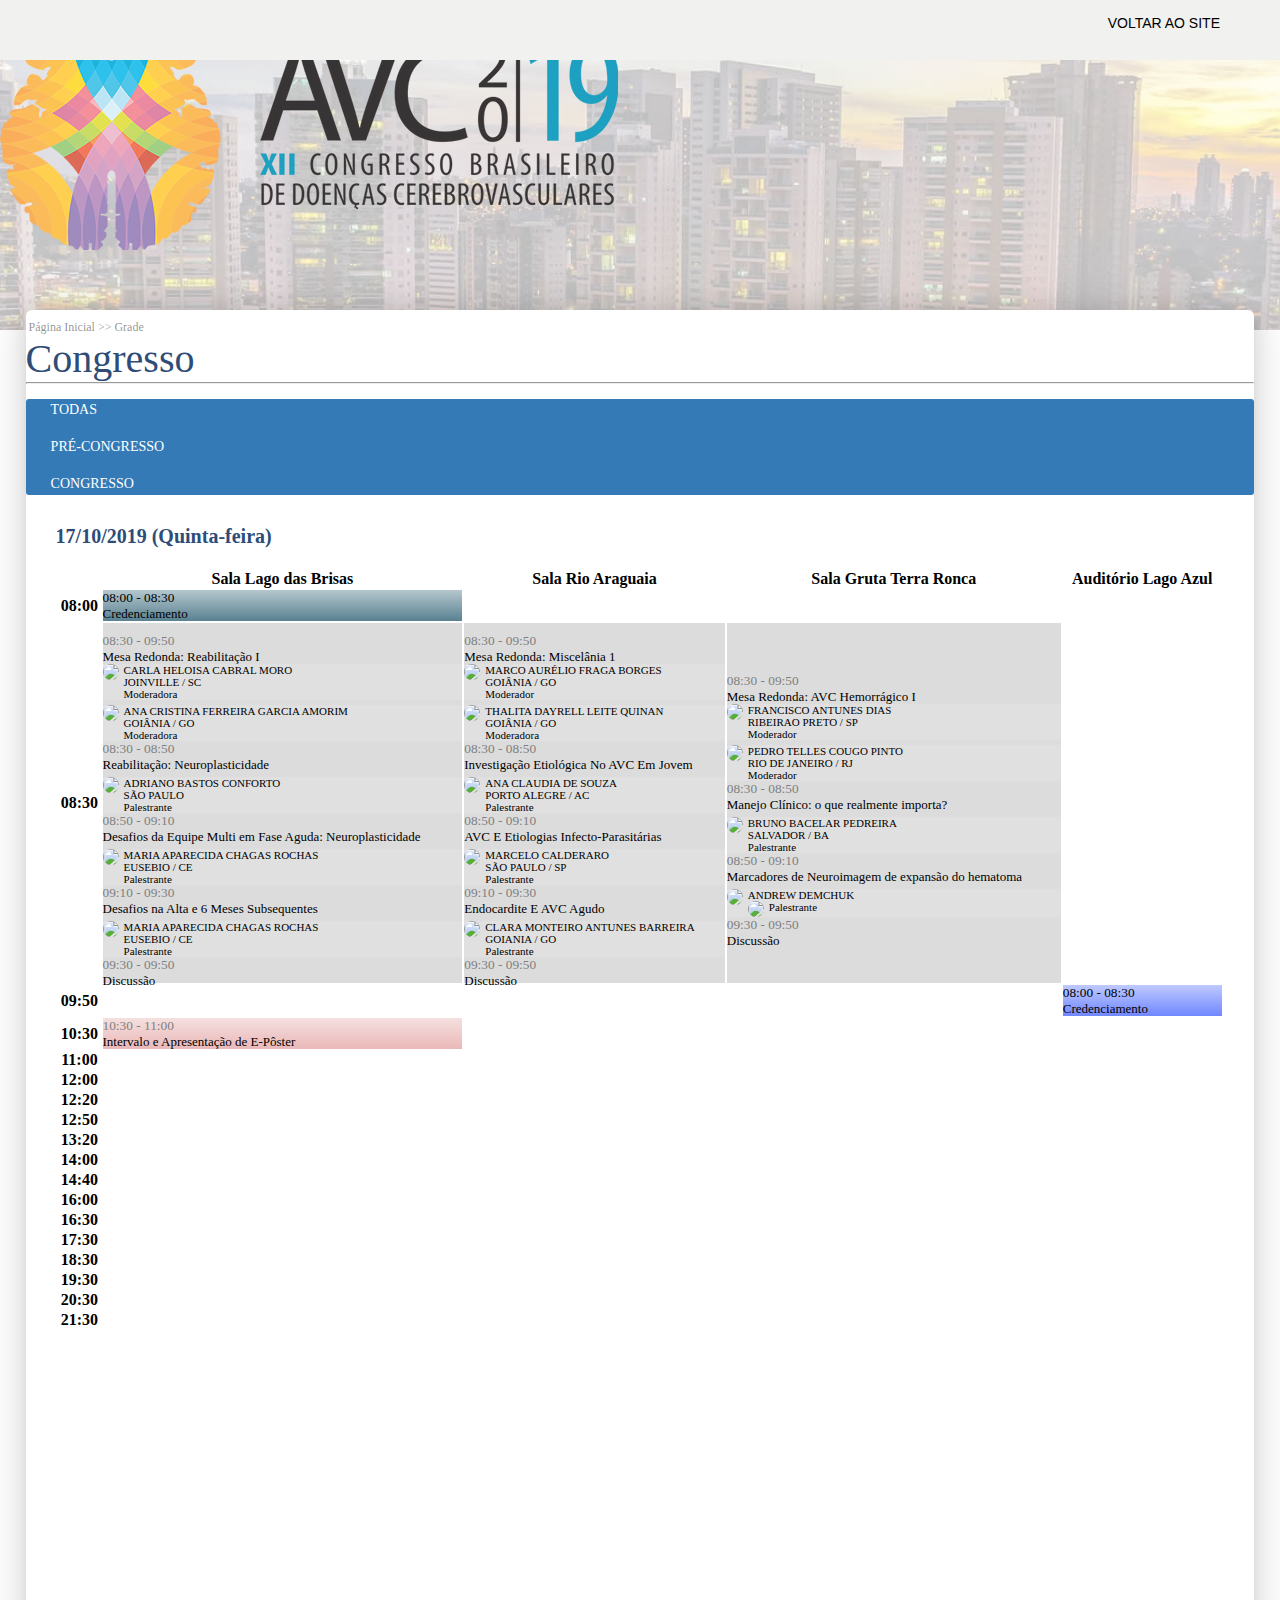
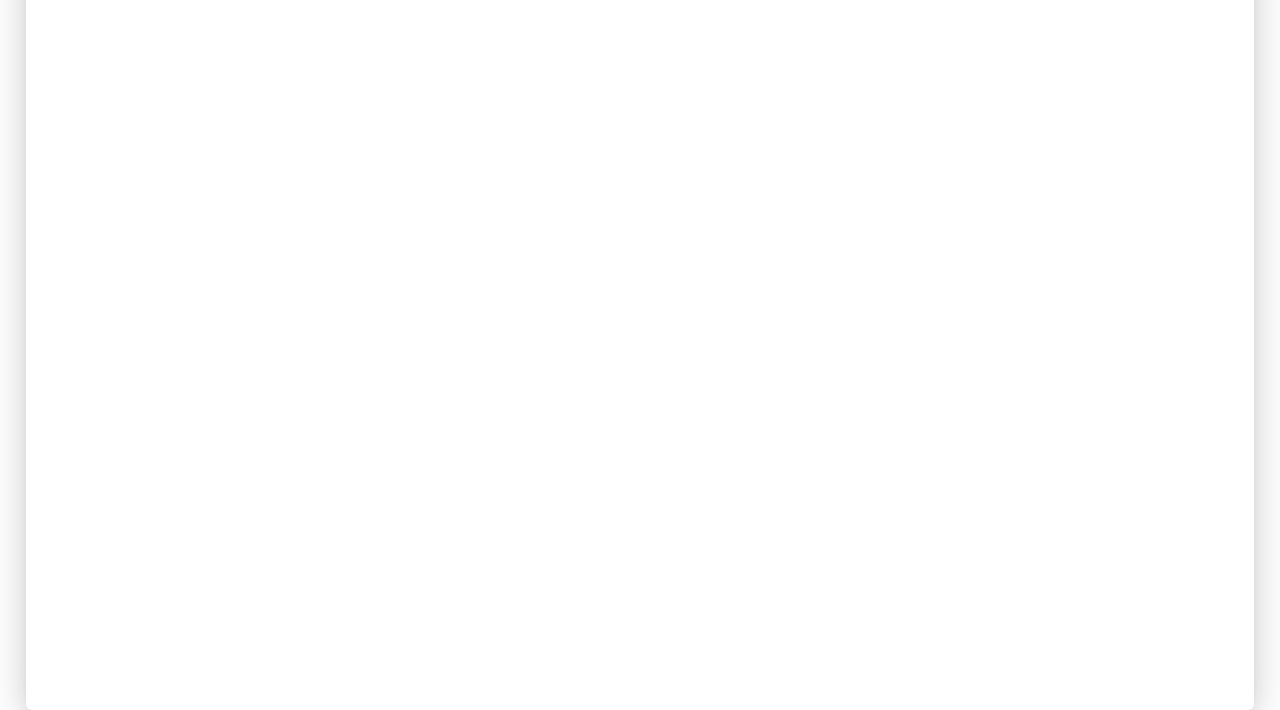
==== commit 242bbe6e: "Update" ====
--- a/test.html
+++ b/test.html
@@ -46,14 +46,14 @@
             </div>
 
             <div>
-                <table class="table table-bordered" style="scroll-behavior: auto; table-layout: auto;">
+                <table class="table table-bordered" style="scroll-behavior: auto;">
                     <tr>
                         <th>&nbsp;</th><th>Sala Lago das Brisas</th><th>Sala Rio Araguaia</th><th>Sala Gruta Terra Ronca</th><th>Auditório Lago Azul</th></tr>
                     <tr>
                         <th>08:00</th>
                         <td style="border-color: #FFF; background: linear-gradient(0deg, #598191, rgba(255,255,255,0.5) 180%);" rowspan:1>
                             <p  class="time" style="color:black">08:00 - 08:30</p>
-                            <p>Credenciamento</p>
+                            <p class="theme">Credenciamento</p>
                         </td>
                         <td>&nbsp;</td>
                         <td>&nbsp;</td>
@@ -65,7 +65,7 @@
                         
                             <div class="time_theme">
                                 <p class="time">08:30 - 09:50</p>
-                                <p>Mesa Redonda: Reabilitação I</p>
+                                <p class="theme">Mesa Redonda: Reabilitação I</p>
                             </div>
                             <div>    
                                 <a class=speaker_link href="https://win.iweventos.com.br/evento/avc2019/programacao/palestrante/5081">
@@ -119,7 +119,7 @@
 
                             <div class="time_theme">
                                 <p class="time">08:50 - 09:10</p>
-                                <p>Desafios da Equipe Multi em Fase Aguda: Neuroplasticidade</p>
+                                <p class="theme">Desafios da Equipe Multi em Fase Aguda: Neuroplasticidade</p>
                             </div>
 
                             <div style="top:5px;">    
@@ -139,7 +139,7 @@
 
                             <div class="time_theme">
                                 <p class="time">09:10 - 09:30</p>
-                                <p>Desafios na Alta e 6 Meses Subsequentes</p>
+                                <p class="theme">Desafios na Alta e 6 Meses Subsequentes</p>
                             </div>
 
                             <div style="top:5px;">    
@@ -159,7 +159,7 @@
 
                             <div class="time_theme">
                                 <p class="time">09:30 - 09:50</p>
-                                <p>Discussão</p>
+                                <p class="theme">Discussão</p>
                             </div>
 
                         </td>
@@ -168,7 +168,7 @@
 
                             <div class="time_theme">
                                 <p class="time">08:30 - 09:50</p>
-                                <p>Mesa Redonda: Miscelânia 1</p>
+                                <p class="theme">Mesa Redonda: Miscelânia 1</p>
                             </div>
                             <div>    
                                 <a class=speaker_link href="https://win.iweventos.com.br/evento/avc2019/programacao/palestrante/7324">
@@ -222,7 +222,7 @@
 
                             <div class="time_theme">
                                 <p class="time">08:50 - 09:10</p>
-                                <p>AVC E Etiologias Infecto-Parasitárias</p>
+                                <p class="theme">AVC E Etiologias Infecto-Parasitárias</p>
                             </div>
 
                             <div style="top:5px;">    
@@ -242,7 +242,7 @@
 
                             <div class="time_theme">
                                 <p class="time">09:10 - 09:30</p>
-                                <p>Endocardite E AVC Agudo</p>
+                                <p class="theme">Endocardite E AVC Agudo</p>
                             </div>
 
                             <div style="top:5px;">    
@@ -262,7 +262,7 @@
 
                             <div class="time_theme">
                                 <p class="time">09:30 - 09:50</p>
-                                <p>Discussão</p>
+                                <p class="theme">Discussão</p>
                             </div>
 
                         </td>
@@ -270,7 +270,7 @@
                         <td td style="border-color: #FFF; background-color: rgb(220,220,220)" rowspan="1">
                             <div class="time_theme">
                                 <p class="time">08:30 - 09:50</p>
-                                <p>Mesa Redonda: AVC Hemorrágico I</p>
+                                <p class="theme">Mesa Redonda: AVC Hemorrágico I</p>
                             </div>
                             <div>    
                                 <a class=speaker_link href="https://win.iweventos.com.br/evento/avc2019/programacao/palestrante/5089">
@@ -324,7 +324,7 @@
 
                             <div class="time_theme">
                                 <p class="time">08:50 - 09:10</p>
-                                <p>Marcadores de Neuroimagem de expansão do hematoma</p>
+                                <p class="theme">Marcadores de Neuroimagem de expansão do hematoma</p>
                             </div>
 
                             <div style="top:5px;">    
@@ -344,7 +344,7 @@
 
                             <div class="time_theme">
                                 <p class="time">09:30 - 09:50</p>
-                                <p>Discussão</p>
+                                <p class="theme">Discussão</p>
                             </div>
 
                         </td>
@@ -356,16 +356,16 @@
                         <th>09:50</th>
                         <td></td><td></td><td></td>
                         <td style="border-color: #FFF; background: linear-gradient(0deg, #7087ff, rgba(255,255,255,0.5) 180%);" rowspan:1>
-                            <p>08:00 - 08:30</p>
-                            <p>Credenciamento</p>
+                            <p class="time" style="color:black">08:00 - 08:30</p>
+                            <p class="theme">Credenciamento</p>
                         </td>
                     </tr>
                     <tr>
                         <th>10:30</th>
                         
                         <td style="border-color: #FFF; background: linear-gradient(0deg, #eab8b8, rgba(255,255,255,0.5) 180%); " rowspan:1>
-                            <p>10:30 - 11:00</p>
-                            <p>Intervalo e Apresentação de E-Pôster</p>
+                            <p class="time">10:30 - 11:00</p>
+                            <p class="theme">Intervalo e Apresentação de E-Pôster</p>
                         </td>
                     </tr>
                     <tr>
--- a/style.css
+++ b/style.css
@@ -1,189 +1,203 @@
-	*{
-	    padding: 0px;
-	    margin:0px;
-	    box-sizing:border-box;
-	    position:relative
-
-	}
-
-	.header{
-	    background: #ffffff url(back-city.jpg);
-	    background-size:cover;
-	    background-repeat: no-repeat;
-	    display:block;
-	    height: 330px !important;
-	    width: cover;
-	    position: relative;
-	}
-
-	.top{
-		width: 100%;
-		height:500px;
-	}
-
-	.navbar{
-	    padding-left: 80%;
-	    width: 100%;
-	    
-	    position:fixed;
-	    top:0px;
-	    transition:.5s;
-	    background-color: #F1F1EF;
-	    z-index: 100;
-	    text-align:right;
-	    background-size: cover;
-	}
-	.navbar p{
-	    
-	    list-style-type:none;
-	    margin: 10px;
-	    padding: 10px 50px;
-	    color: #000000;
-	    font-size:14px;
-	    font-family: sans-serif;
-	    cursor: pointer;
-	    border-radius:5px;
-	    transition: .5s;
-	}
-
-	.navbar p:hover{
-	    background-color: rgba(0,0,0, 0.6);
-	    color:white
-    }
-
-    .navbar a{
-
-    }
-
-    p{
-        margin-bottom: 0px;
-    }
-
-    #h1{
-	    color:#2F4C78;
-	    font-size:30pt;
-	    font-weight: lighter;
-    }
-    
-	#h5{
-	    left: 3px;
-	    padding-top: 10px;
-	    font-size: 9pt;
-	    color:rgba(0,0,0,0.45);
-    }
-    p.theme{
-
-    }
-    p.time{
-        color:gray;
-        font-size: 10pt;
-    }
-    
-	.main{
-	    width: 96%;
-	    height: 2000px;
-	    background:#FFFFFF;
-	    margin: -20px auto;
-	    padding: -20px;
-	    border-radius: 6px;
-	    box-shadow: 0 1px 24px 2px rgba(0, 0, 0, 0.1), 0 6px 50px 5px rgba(0, 0, 0, 0.1), 0 8px 10px -5px rgba(0, 0, 0, 0.1);
-	    z-index: 10;
-    }
-    
-
-	.nav-tabs{
-	    border-radius: 3px;
-	    border:0;
-	    background:#337ab7;
-	    width: 100%;
-	    margin-bottom: 30px;
-	}
-
-	.nav-tabs li{
-	    font-size: 14px;
-	    margin: 15px 15px;
-	    
-	    display:block;
-	    position:relative;
-	    box-sizing: border-box;
-	}
-
-	.nav-tabs a{
-	    color:white;
-	    background-color:inherit;
-	    display: inline-block;
-	    text-decoration: none;
-	    padding: 3px 10px;
-	}
-
-	.nav-tabs a:hover{
-	    box-shadow: 0 0 0 1px rgba(0,0,0,0.2);
-	    transition: all 200ms
-}
-
-
-	.table{
-	    table-layout: auto;
-	    scroll-behavior: auto;
-	    margin-left: 1.5%;
-	    margin-right: 100px;
-	    z-index: 11;
-    }
-    td{
-        padding:0px
-    }
-
-
-	th{
-	    text-align: center;
-	}
-
-	.speaker_pic{
-	    float:left;
-	    max-width: 35px;
-	    border-radius: 50%;
-	    margin-right: 5px;
-	}
-
-	.speaker_box{
-	    float:left;
-	    width:100%;
-	    padding:0;
-	    clear: left;
-	    background-color: rgb(224, 224, 224);
-	}
-	.speaker_box:hover{
-	    background-color:  transparent;
-        transition: .4s;
-        box-shadow: 0 0 0 1px rgba(0,0,0,0.2);
-	}
-
-	p.name{
-	    font-size: 14px;
-	}
-	p.address{
-	    font-size: 14px;
-	}
-	p.occupation{
-        font-weight: bolder;
-        margin-bottom: 0;
-	}
-
-	a.speaker_link{
-	    position:relative;
-	    top:5px;
-	    display:block;
-	    color:black;
-	}
-	a.speaker_link:hover{
-	    transition:.4s;
-        background-color: rgb(200, 200, 200);
-        color:black
-    }
-    
-    .time_theme{
-        position:relative;
-        float:left;
-        top:10px;
-        margin-bottom:5px;
-    }
+*{
+	padding: 0px;
+	margin:0px;
+	box-sizing:border-box;
+	position:relative
+
+}
+
+p{
+	word-wrap: break-word;
+}
+.header{
+	background: #ffffff url(back-city.jpg);
+	background-size:cover;
+	background-repeat: no-repeat;
+	display:block;
+	height: 330px !important;
+	width: cover;
+	position: relative;
+}
+
+.top{
+	width: 100%;
+	height:500px;
+}
+
+.navbar{
+	padding-left: 80%;
+	width: 100%;
+	height: 60px;
+	position:fixed;
+	top:0px;
+	transition:.5s;
+	background-color: #F1F1EF;
+	z-index: 100;
+	text-align:right;
+	background-size: cover;
+
+}
+.navbar p{
+	
+	list-style-type:none;
+	margin: 10px;
+	padding: 10px 50px;
+	color: #000000;
+	font-size:14px;
+	font-family: sans-serif;
+	cursor: pointer;
+	border-radius:5px;
+	transition: .5s;
+	position: relative;
+	bottom:5px;
+}
+
+.navbar p:hover{
+	background-color: rgba(0,0,0, 0.6);
+	color:white;
+}
+
+.navbar a{
+	text-decoration: none;
+}
+
+p{
+	margin-bottom: 0px;
+}
+
+#h1{
+	color:#2F4C78;
+	font-size:30pt;
+	font-weight: lighter;
+}
+
+#h5{
+	left: 3px;
+	padding-top: 10px;
+	font-size: 9pt;
+	color:rgba(0,0,0,0.45);
+}
+p.theme{
+	font-size:13px;
+	line-height:15px;
+}
+p.time{
+	color:gray;
+	font-size: 10pt;
+}
+
+.main{
+	position:relative;
+	width: 96%;
+	height: 2000px;
+	background:#FFFFFF;
+	margin: -20px auto;
+	border-radius: 6px;
+	box-shadow: 0 1px 24px 2px rgba(0, 0, 0, 0.1), 0 6px 50px 5px rgba(0, 0, 0, 0.1), 0 8px 10px -5px rgba(0, 0, 0, 0.1);
+	z-index: 10;
+}
+
+
+.nav-tabs{
+	border-radius: 3px;
+	border:0;
+	background:#337ab7;
+	width: 100%;
+	margin-bottom: 30px;
+}
+
+.nav-tabs li{
+	font-size: 14px;
+	margin: 15px 15px;
+	
+	display:block;
+	position:relative;
+	box-sizing: border-box;
+}
+
+.nav-tabs a{
+	color:white;
+	background-color:inherit;
+	display: inline-block;
+	text-decoration: none;
+	padding: 3px 10px;
+}
+
+.nav-tabs a:hover{
+	box-shadow: 0 0 0 1px rgba(0,0,0,0.2);
+	transition: all 200ms
+}
+
+
+.table{
+	position:relative;
+	scroll-behavior: auto;
+	margin-right: auto;
+	margin-left: auto;
+	width: 95%;
+	z-index: 11;
+}
+td{
+	padding:0px
+}
+
+
+th{
+	text-align: center;
+}
+
+.speaker_pic{
+	float:left;
+	max-width: 35px;
+	border-radius: 50%;
+	margin-right: 5px;
+}
+
+.speaker_box{
+	float:left;
+	width:100%;
+	padding:0;
+	clear: left;
+	background-color: rgb(224, 224, 224);
+}
+.speaker_box:hover{
+	background-color:  rgb(190, 190, 190);
+	transition: .4s;
+	/* box-shadow: 0 0 0 1px rgba(0,0,0,0.2); */
+}
+
+p.name{
+	font-size: 11px;
+	line-height: 12px;
+	font-weight: 400;
+}
+p.address{
+	font-size: 11px;
+	line-height: 12px;
+	font-weight: 400;
+}
+p.occupation{
+	font-size: 11px;
+	line-height: 12px;
+	font-weight: 400;
+	margin-bottom: 0;
+}
+
+a.speaker_link{
+	position:relative;
+	top:5px;
+	display:block;
+	color:black;
+}
+a.speaker_link:hover{
+	transition:.4s;
+	background-color: rgb(200, 200, 200);
+	color:black
+}
+
+.time_theme{
+	position:relative;
+	float:left;
+	top:10px;
+	margin-bottom:5px;
+}
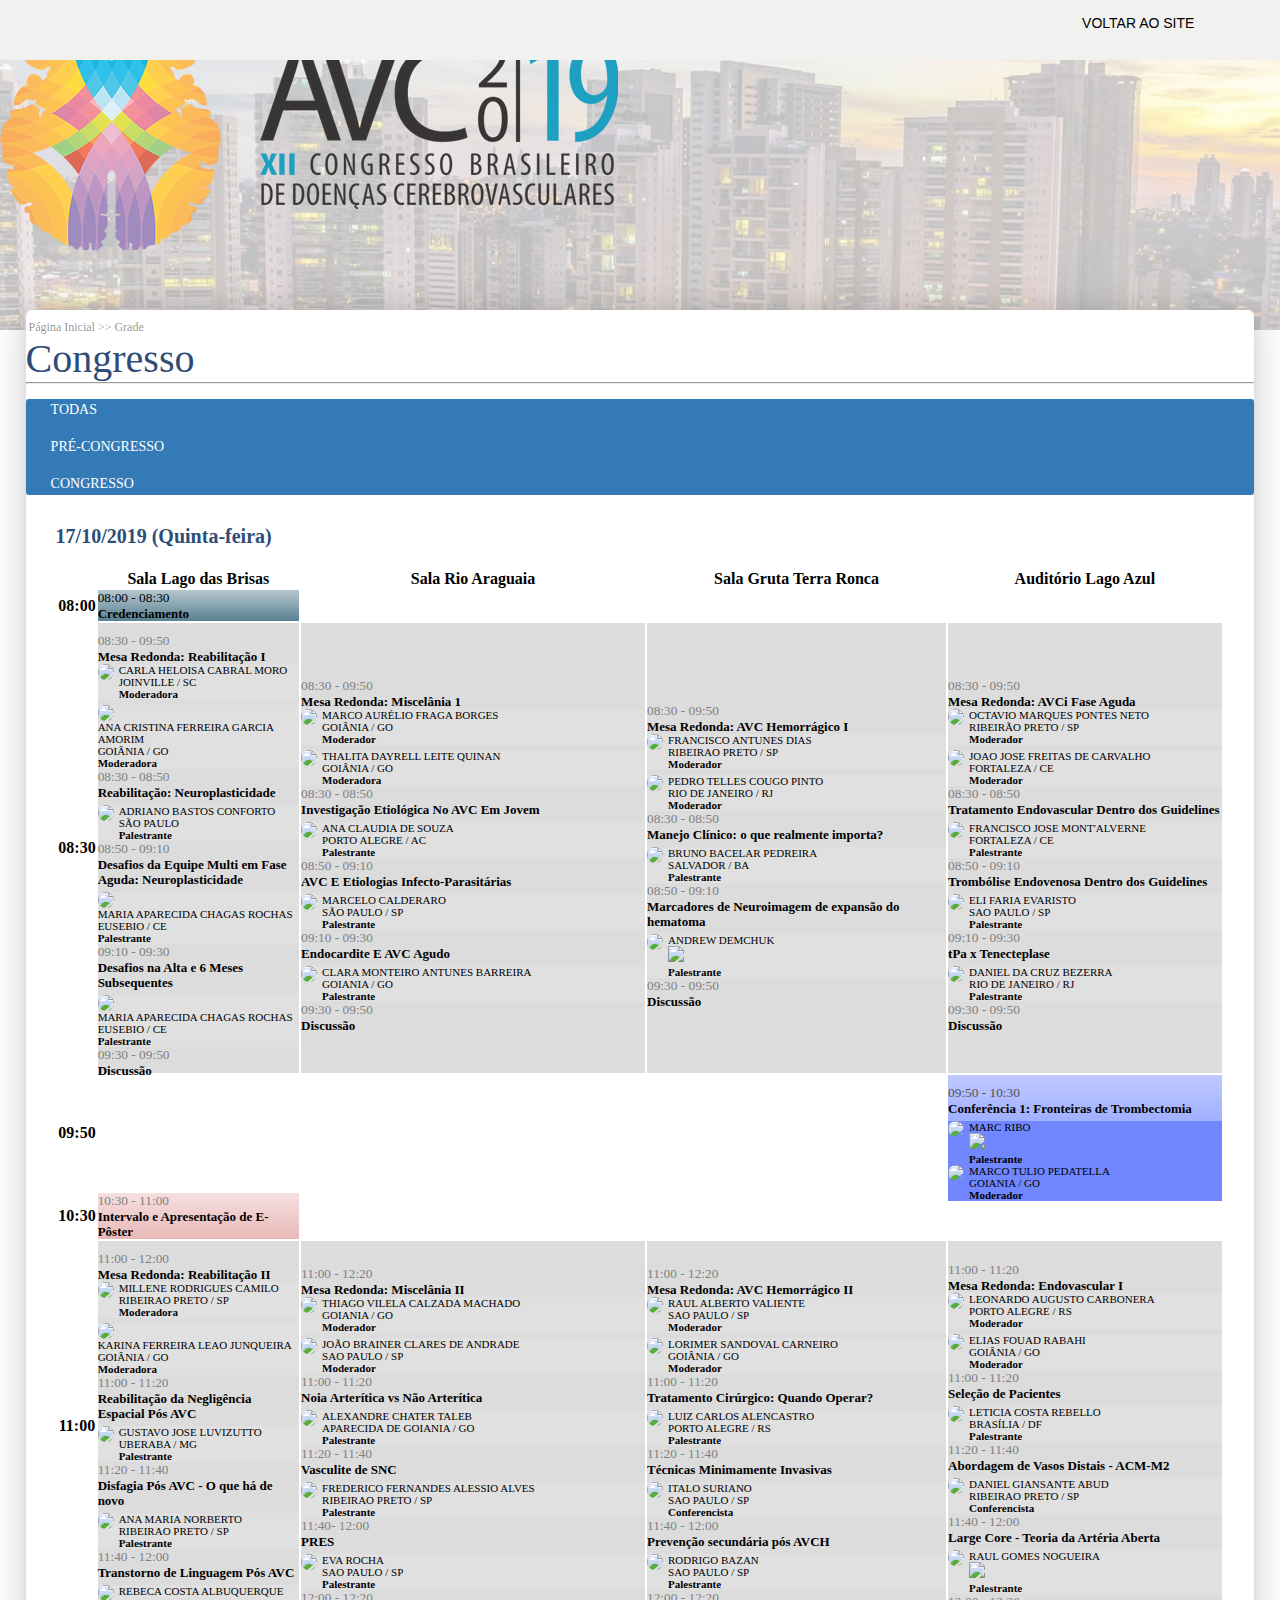
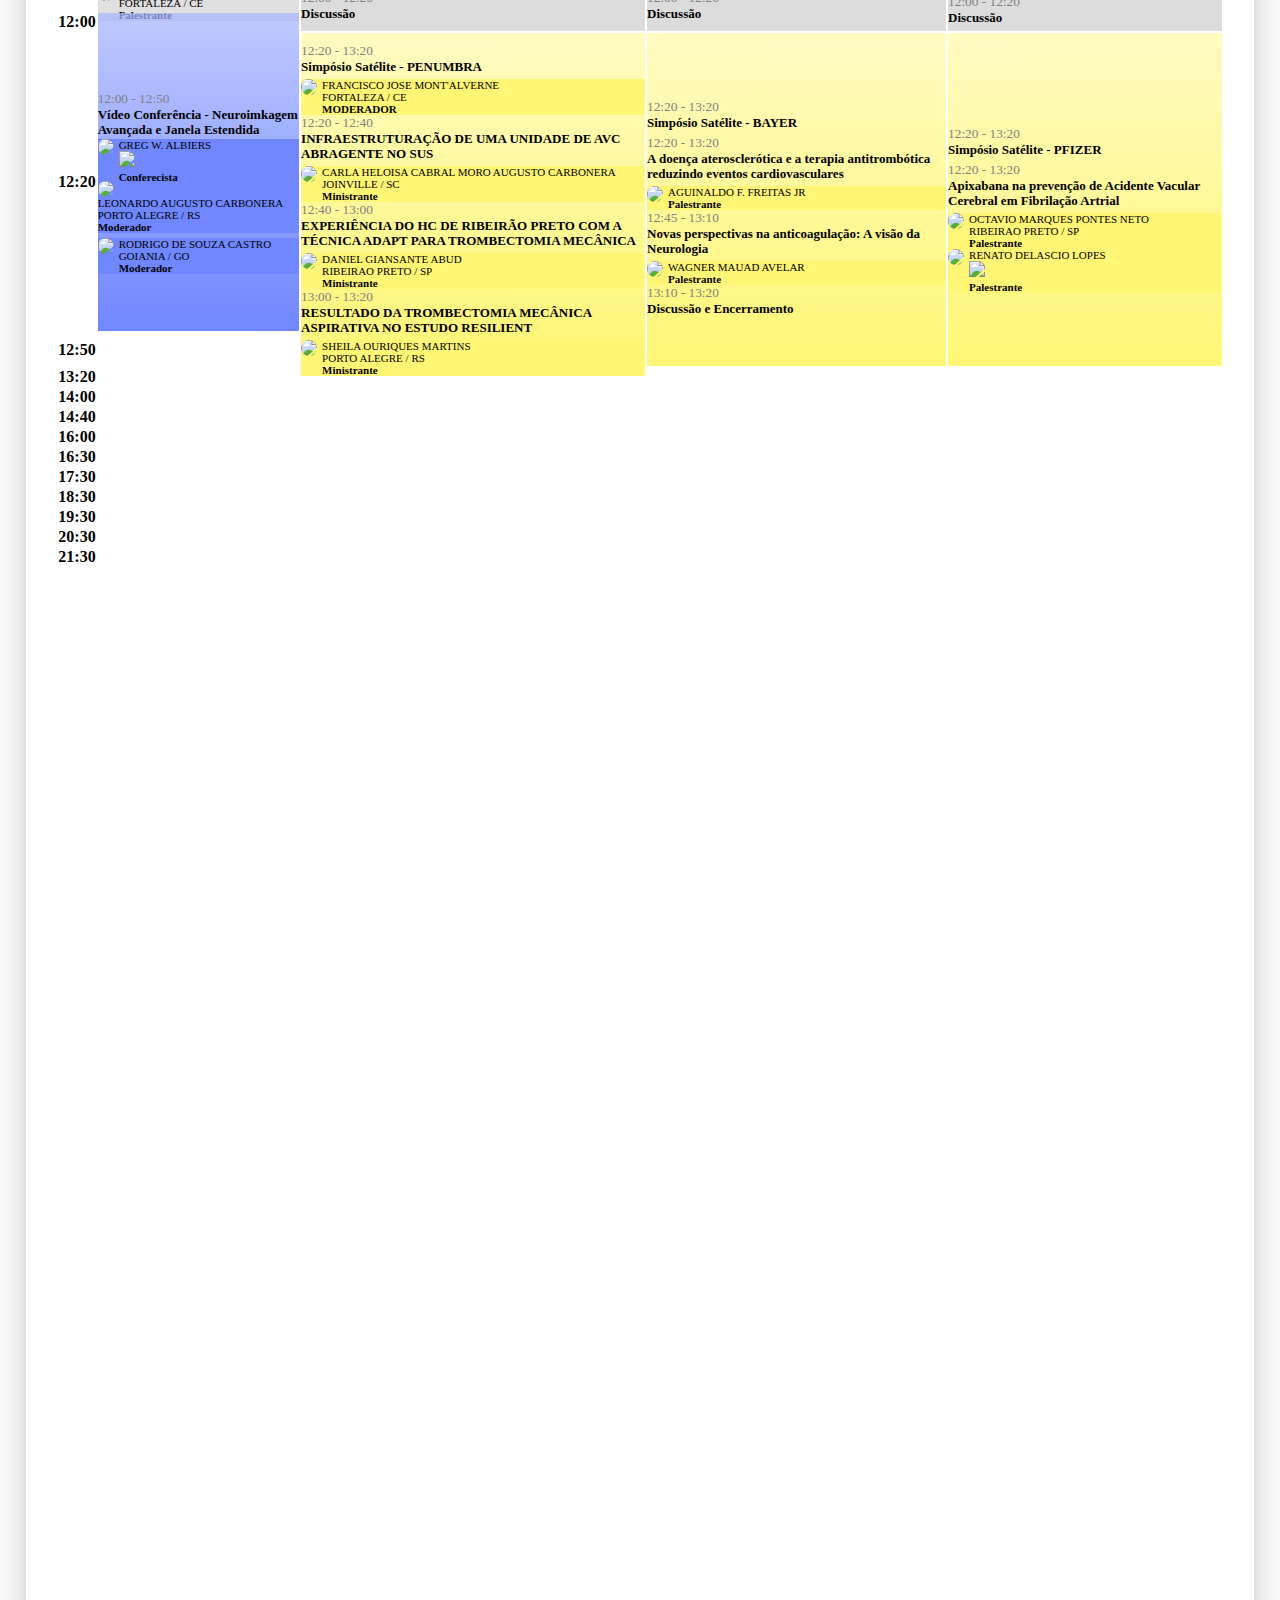
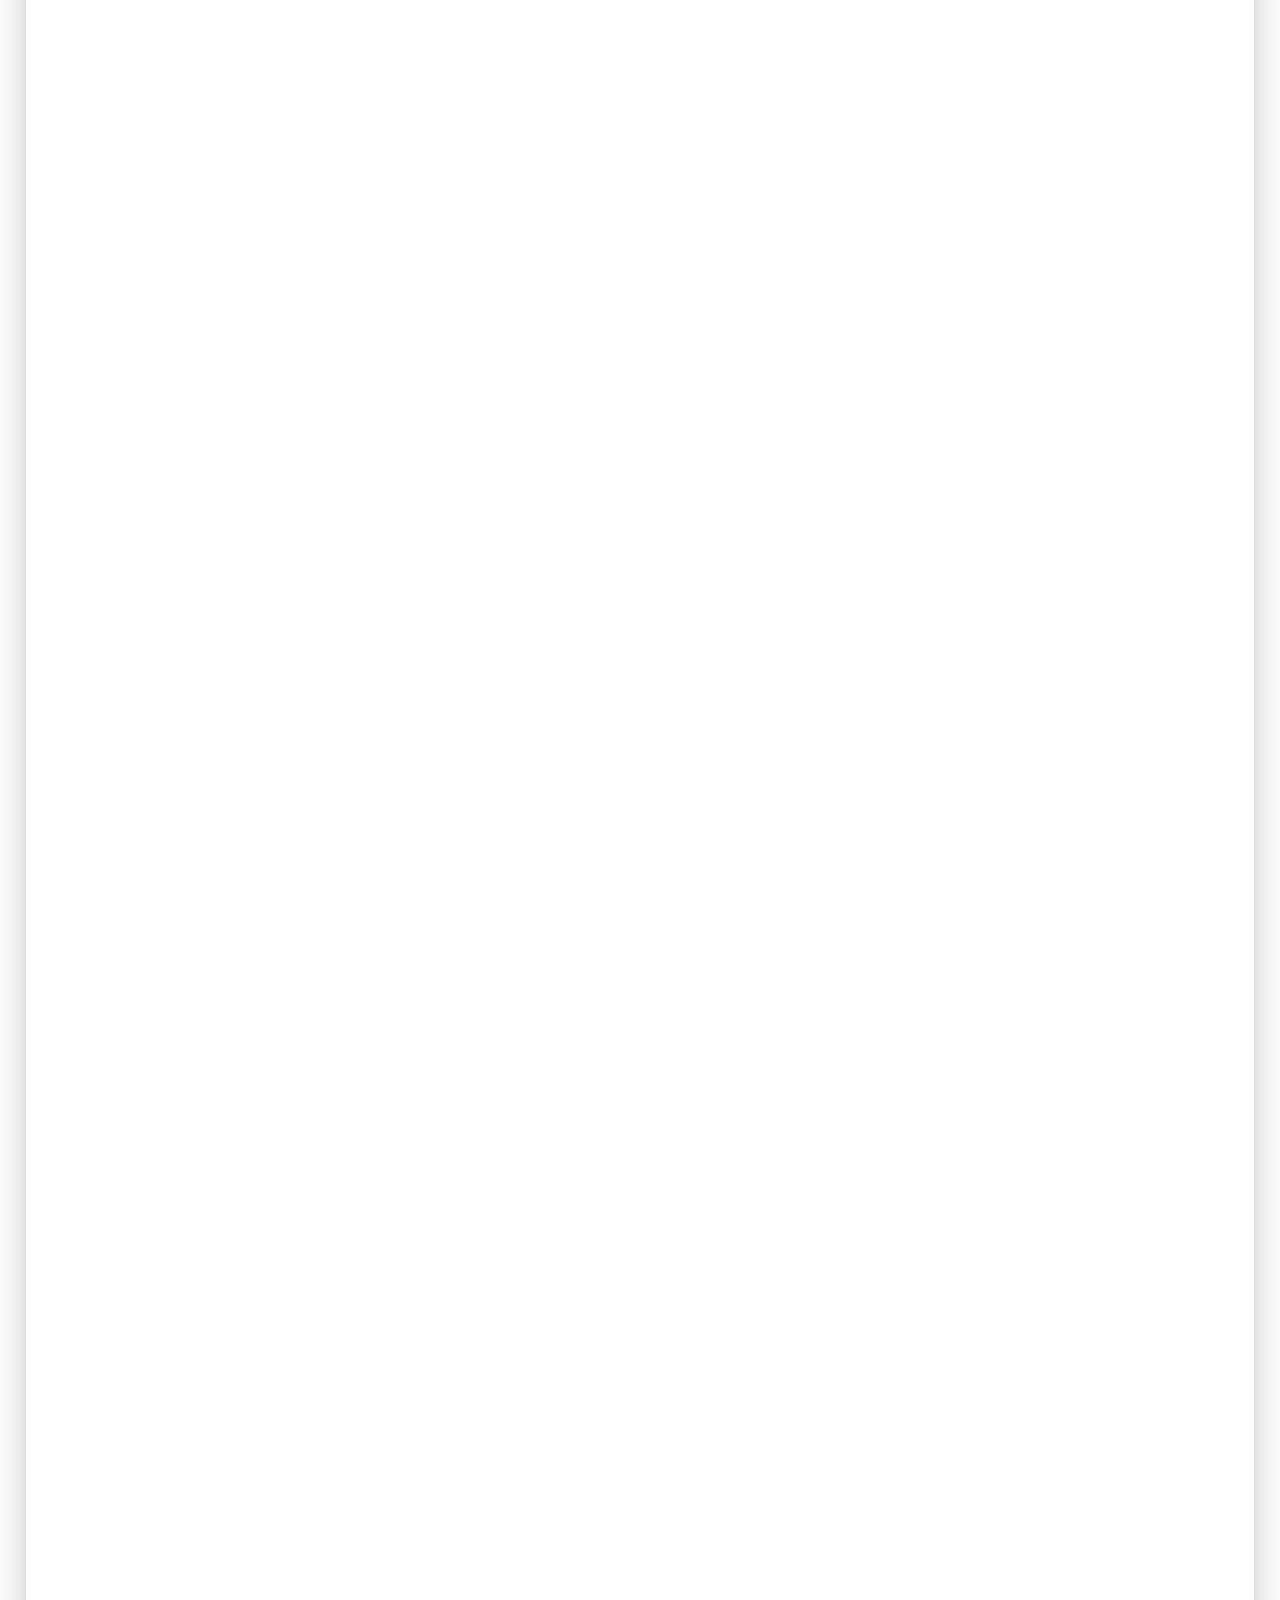
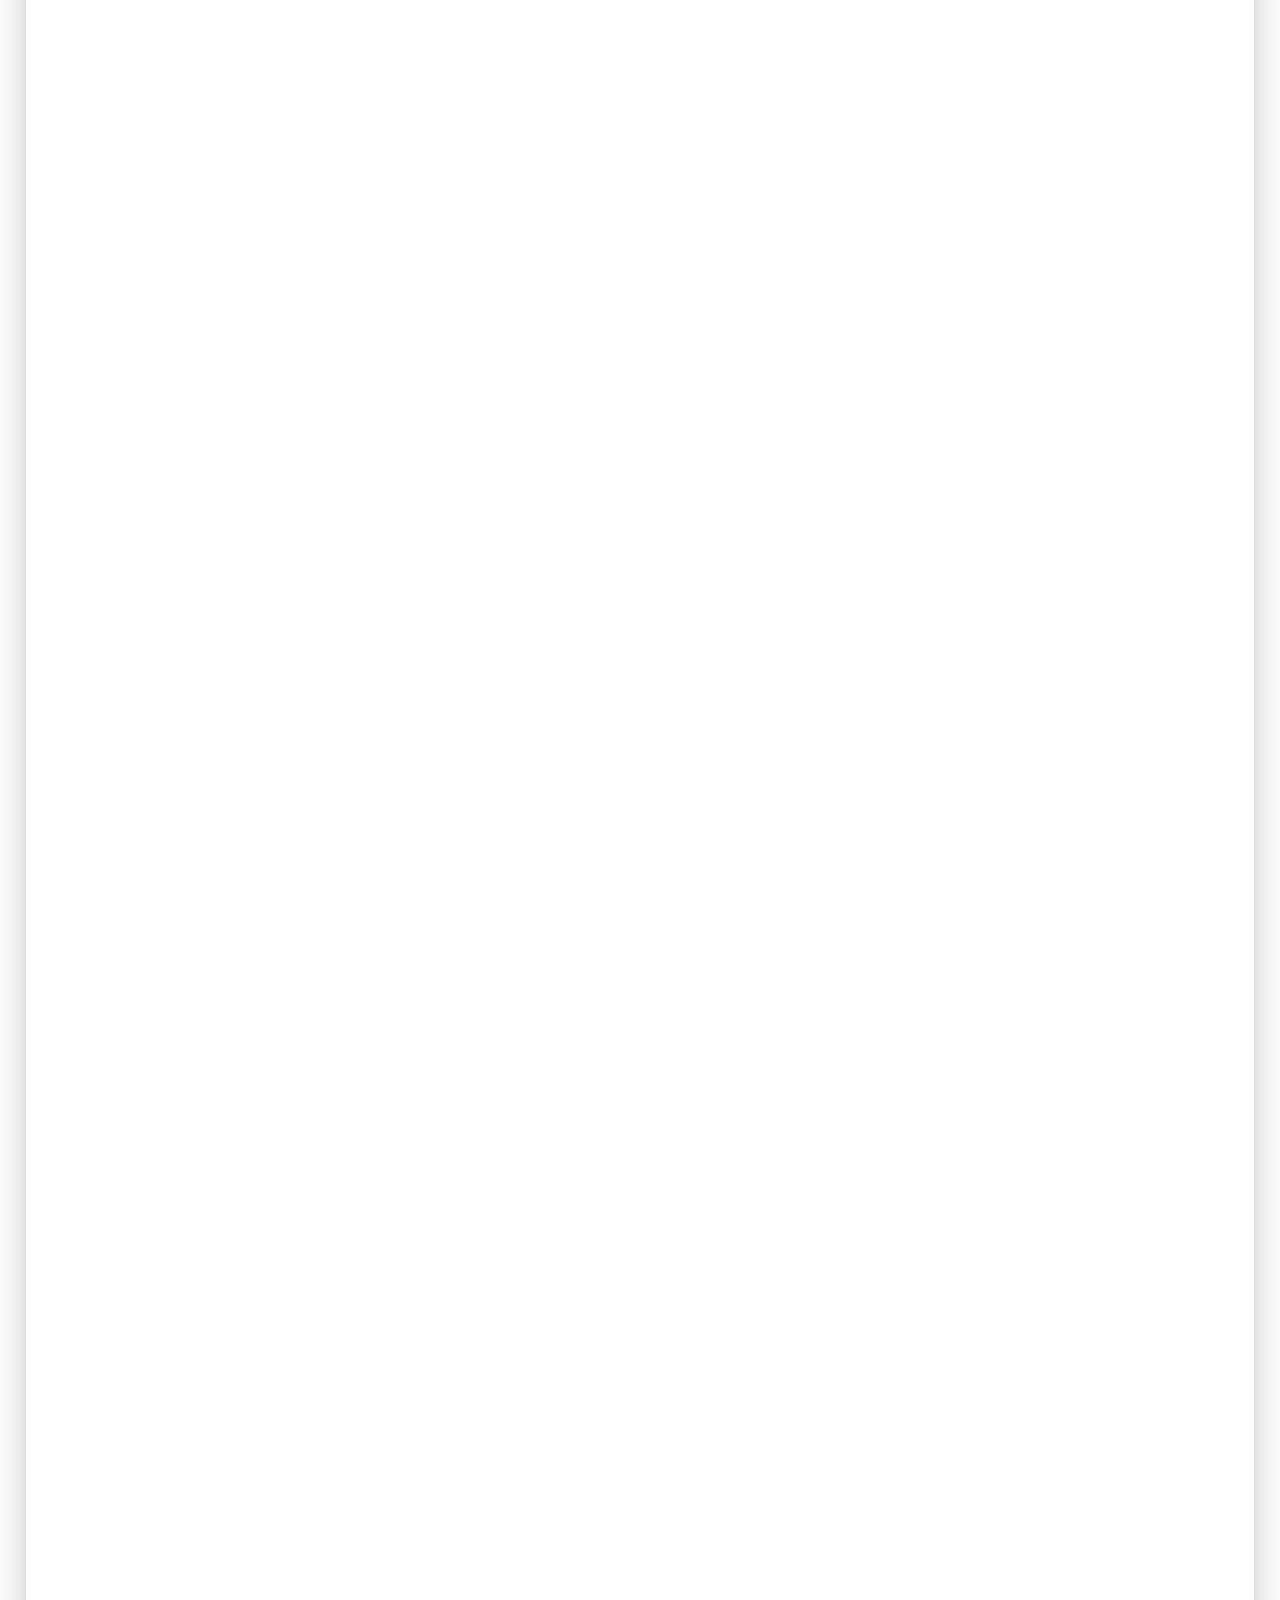
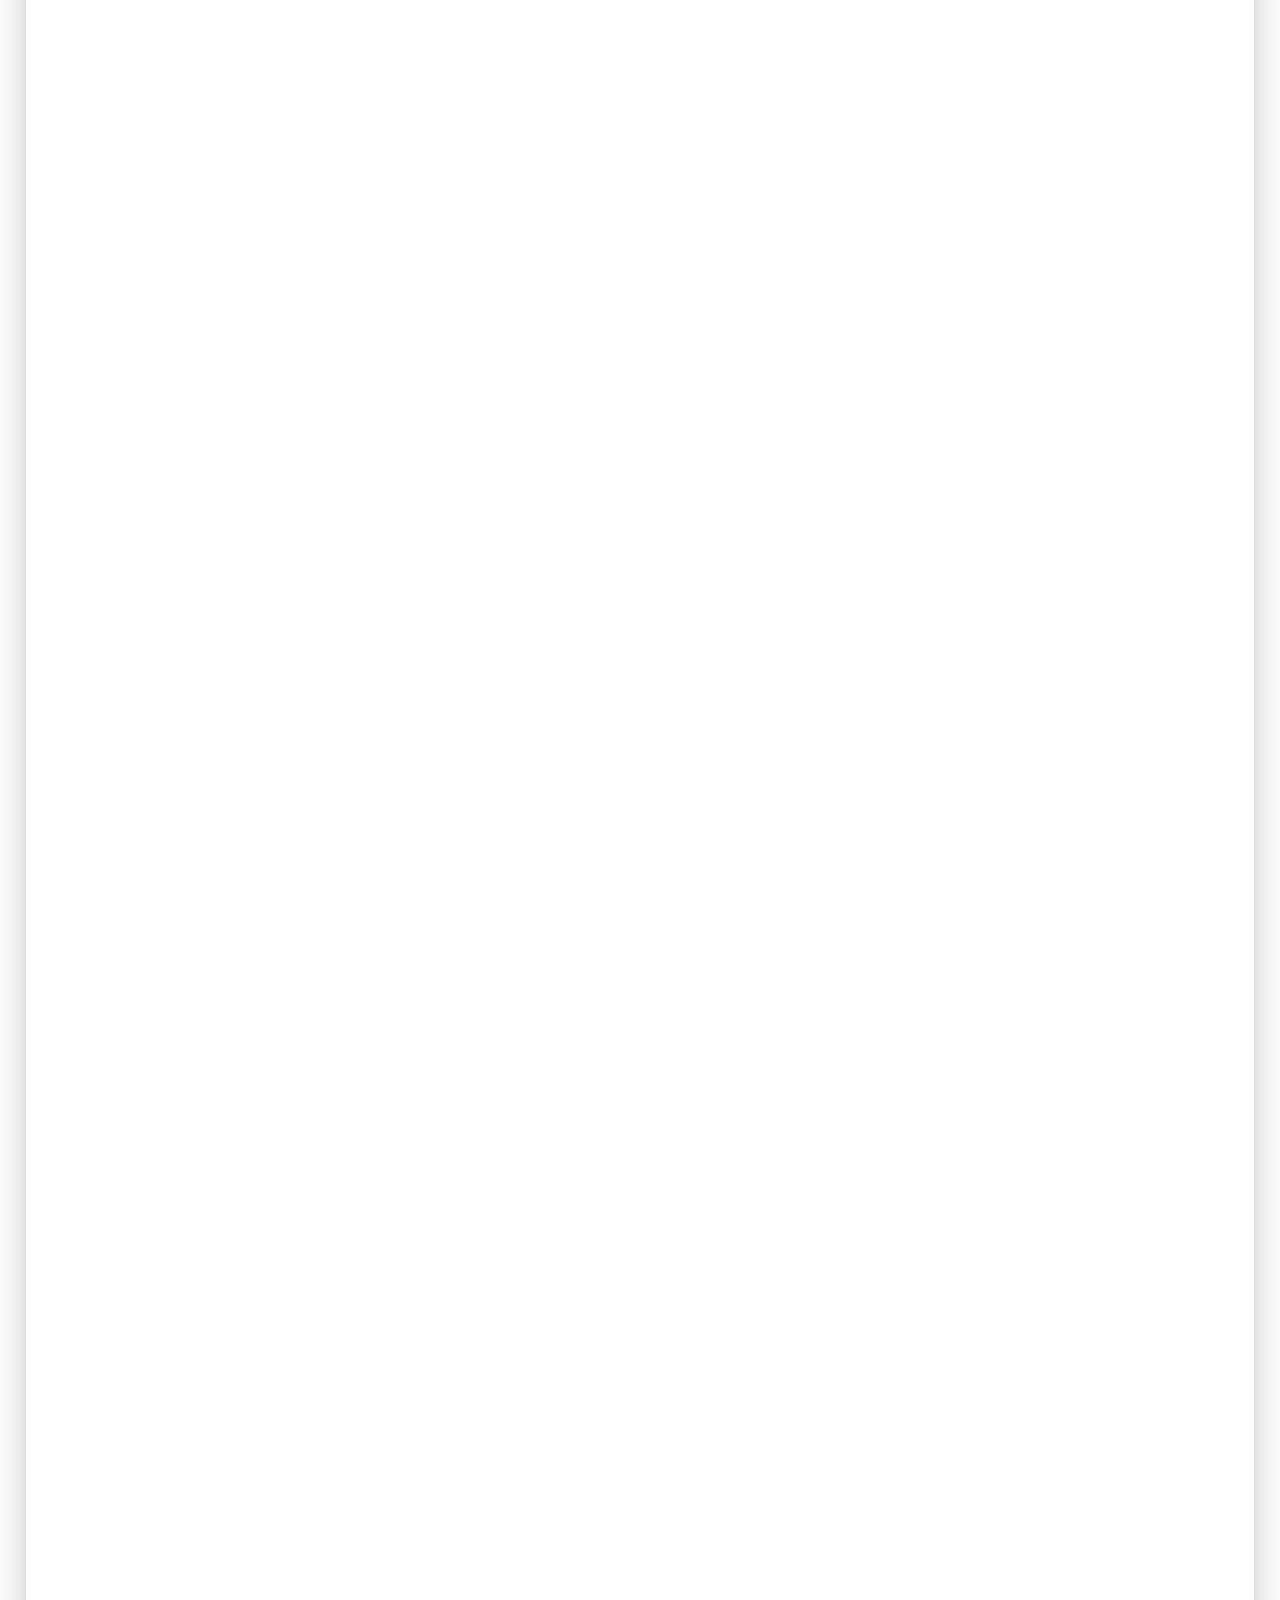
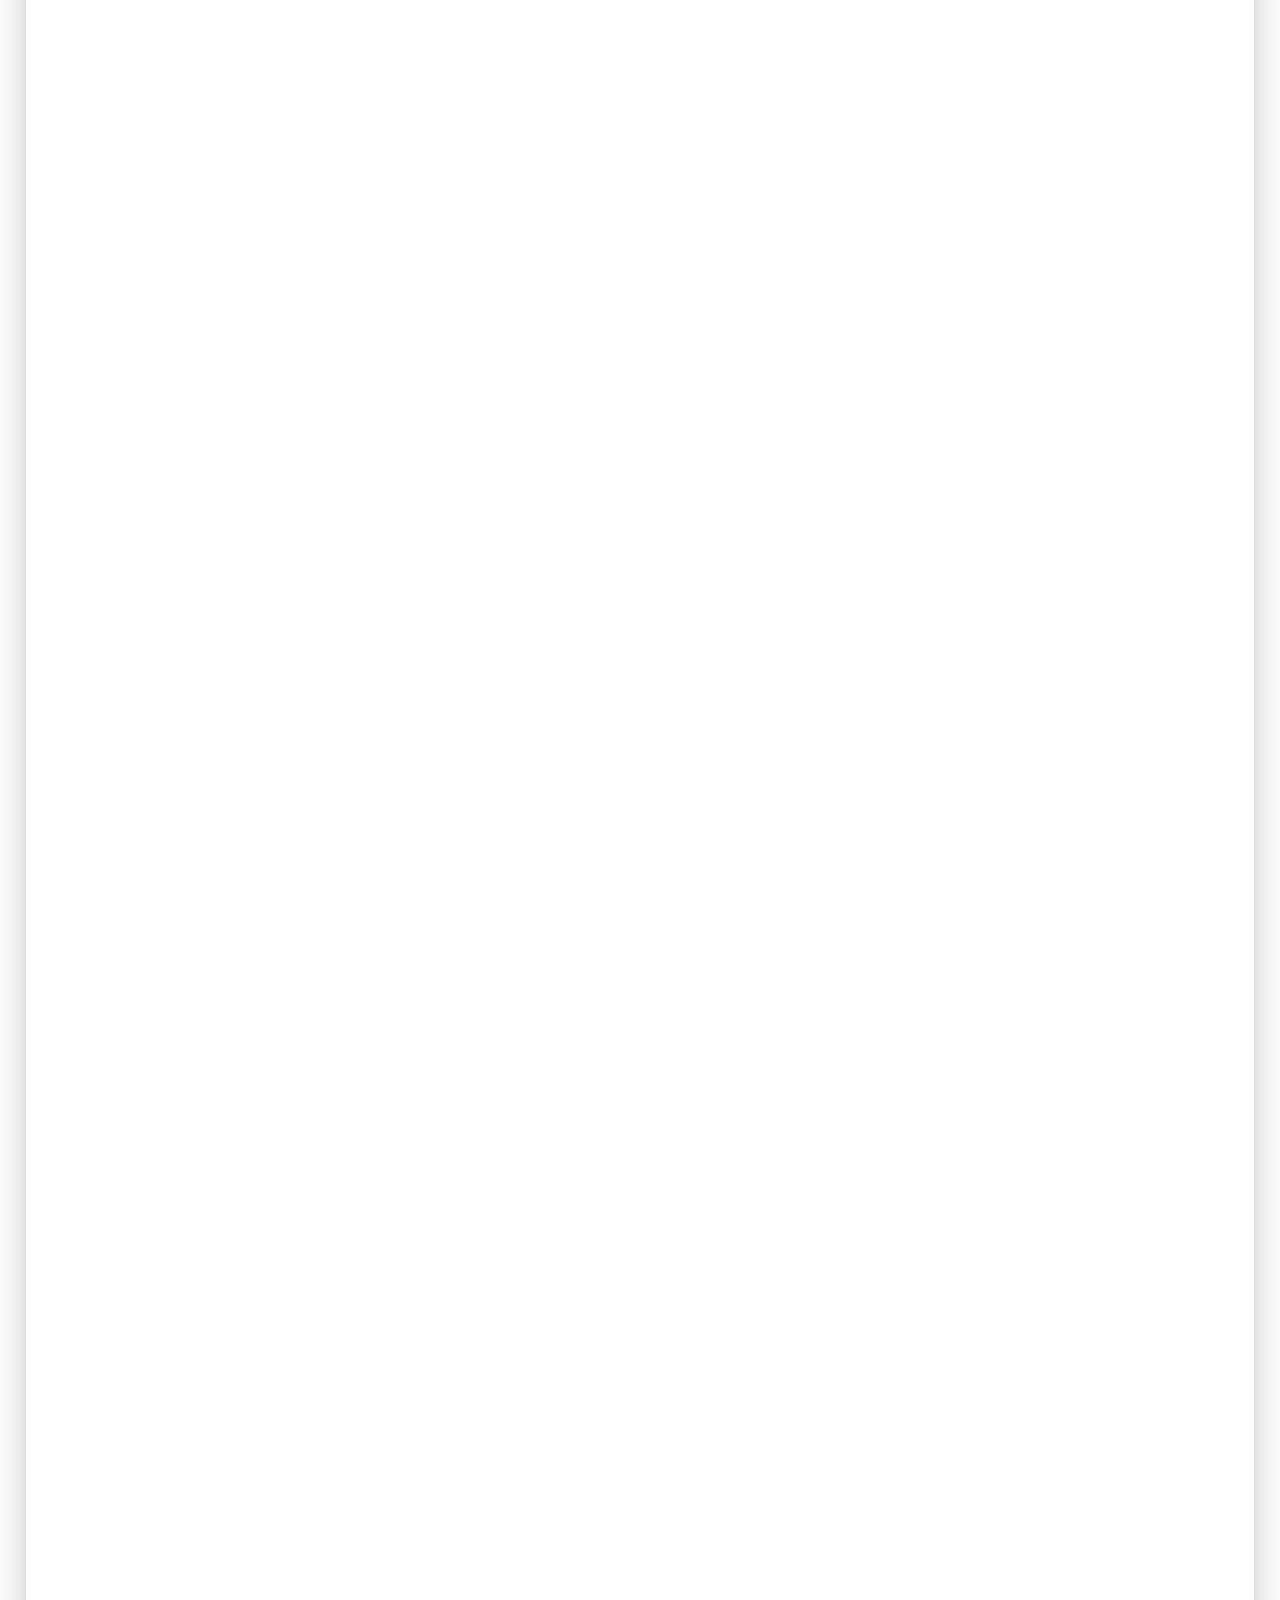
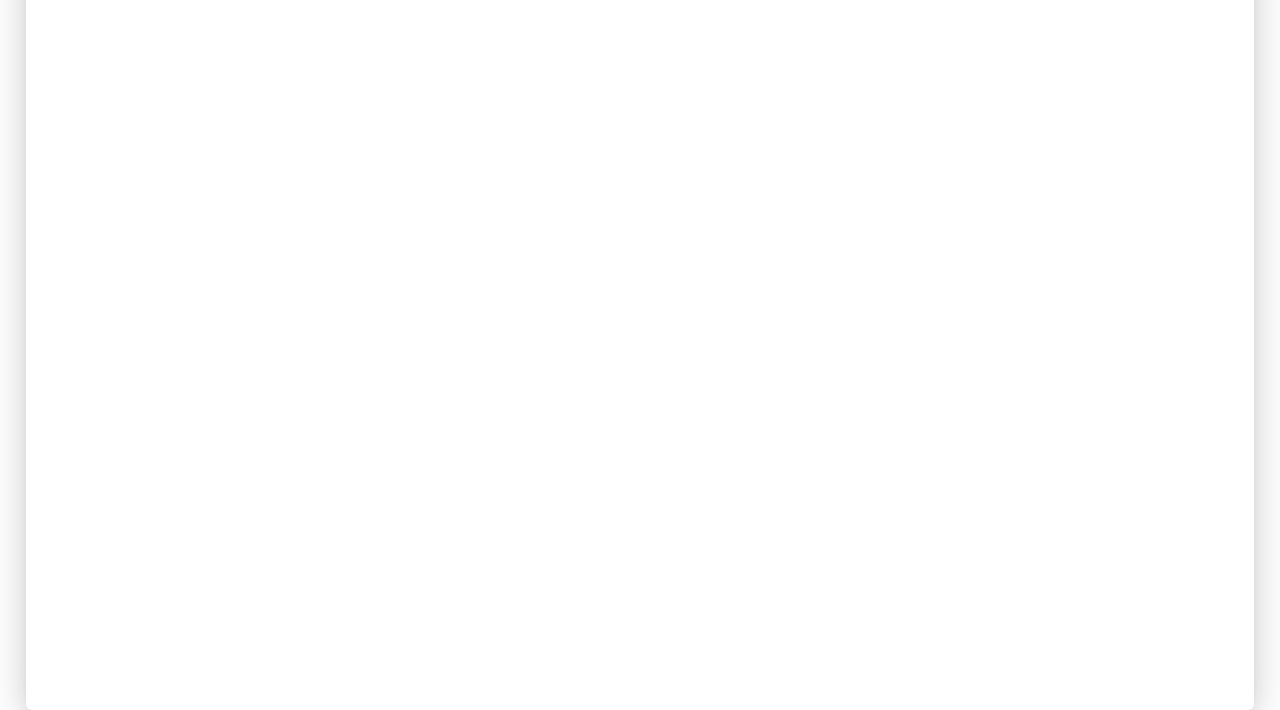
==== commit 4ceef8c1: "update" ====
--- a/test.html
+++ b/test.html
@@ -20,7 +20,7 @@
                 <a href="http://www.avc2019.com.br"><img src="back_image.png"></a>
             </div>
             <div class="navbar navbar-collapse" id="nav">
-                <a href="http://0.0.0.0:8000"><p>VOLTAR AO SITE</p></a>
+                <a href="http://0.0.0.0:8000"><p class="button">VOLTAR AO SITE</p></a>
             </div>    
         </div>
 
@@ -69,7 +69,7 @@
                             </div>
                             <div>    
                                 <a class=speaker_link href="https://win.iweventos.com.br/evento/avc2019/programacao/palestrante/5081">
-                                    <div class="speaker_box">
+                                    <div class="speaker_box cinza">
                                         
                                         <img src="/home/sacode/websites/schedule/win.iweventos.com.br/upload/perfil/small_5081.jpg" class="speaker_pic">
                                         <div style="float:left">
@@ -84,7 +84,7 @@
 
                             <div style="top:5px;">    
                                 <a class=speaker_link href="https://win.iweventos.com.br/evento/avc2019/programacao/palestrante/7663">
-                                    <div class="speaker_box">
+                                    <div class="speaker_box cinza">
                                         
                                         <img src="/home/sacode/websites/schedule/win.iweventos.com.br/upload/perfil/small_7663.jpg" class="speaker_pic">
                                         <div style="float:left">
@@ -104,7 +104,7 @@
                            
                             <div style="top:5px;">    
                                 <a class=speaker_link href="https://win.iweventos.com.br/evento/avc2019/programacao/palestrante/5077">
-                                    <div class="speaker_box">
+                                    <div class="speaker_box cinza">
                                         
                                         <img src="/home/sacode/websites/schedule/win.iweventos.com.br/upload/perfil/small_5077.jpg" class="speaker_pic">
                                         <div style="float:left">
@@ -124,7 +124,7 @@
 
                             <div style="top:5px;">    
                                 <a class=speaker_link href="https://win.iweventos.com.br/evento/avc2019/programacao/palestrante/6215">
-                                    <div class="speaker_box">
+                                    <div class="speaker_box cinza">
                                         
                                         <img src="/home/sacode/websites/schedule/win.iweventos.com.br/upload/perfil/small_6215.jpg" class="speaker_pic">
                                         <div style="float:left">
@@ -144,7 +144,7 @@
 
                             <div style="top:5px;">    
                                 <a class=speaker_link href="https://win.iweventos.com.br/evento/avc2019/programacao/palestrante/5575">
-                                    <div class="speaker_box">
+                                    <div class="speaker_box cinza">
                                         
                                         <img src="/home/sacode/websites/schedule/win.iweventos.com.br/upload/perfil/small_5575.jpg" class="speaker_pic">
                                         <div style="float:left">
@@ -172,7 +172,7 @@
                             </div>
                             <div>    
                                 <a class=speaker_link href="https://win.iweventos.com.br/evento/avc2019/programacao/palestrante/7324">
-                                    <div class="speaker_box">
+                                    <div class="speaker_box cinza">
                                         
                                         <img src="/home/sacode/websites/schedule/win.iweventos.com.br/temas/default/imagens/convidados.png" class="speaker_pic">
                                         <div style="float:left">
@@ -187,7 +187,7 @@
 
                             <div style="top:5px;">    
                                 <a class=speaker_link href="https://win.iweventos.com.br/evento/avc2019/programacao/palestrante/7777">
-                                    <div class="speaker_box">
+                                    <div class="speaker_box cinza">
                                         
                                         <img src="/home/sacode/websites/schedule/win.iweventos.com.br/upload/perfil/small_7777.jpg" class="speaker_pic">
                                         <div style="float:left">
@@ -207,7 +207,7 @@
                            
                             <div style="top:5px;">    
                                 <a class=speaker_link href="https://win.iweventos.com.br/evento/avc2019/programacao/palestrante/7769">
-                                    <div class="speaker_box">
+                                    <div class="speaker_box cinza">
                                         
                                         <img src="/home/sacode/websites/schedule/win.iweventos.com.br/upload/perfil/small_7769.jpg" class="speaker_pic">
                                         <div style="float:left">
@@ -227,7 +227,7 @@
 
                             <div style="top:5px;">    
                                 <a class=speaker_link href="https://win.iweventos.com.br/evento/avc2019/programacao/palestrante/5103">
-                                    <div class="speaker_box">
+                                    <div class="speaker_box cinza">
                                         
                                         <img src="/home/sacode/websites/schedule/win.iweventos.com.br/upload/perfil/small_5103.jpg" class="speaker_pic">
                                         <div style="float:left">
@@ -247,7 +247,7 @@
 
                             <div style="top:5px;">    
                                 <a class=speaker_link href="https://win.iweventos.com.br/evento/avc2019/programacao/palestrante/5418">
-                                    <div class="speaker_box">
+                                    <div class="speaker_box cinza">
                                         
                                         <img src="/home/sacode/websites/schedule/win.iweventos.com.br/upload/perfil/small_5418.jpg" class="speaker_pic">
                                         <div style="float:left">
@@ -267,14 +267,14 @@
 
                         </td>
 
-                        <td td style="border-color: #FFF; background-color: rgb(220,220,220)" rowspan="1">
+                        <td style="border-color: #FFF; background-color: rgb(220,220,220)" rowspan="1">
                             <div class="time_theme">
                                 <p class="time">08:30 - 09:50</p>
                                 <p class="theme">Mesa Redonda: AVC Hemorrágico I</p>
                             </div>
                             <div>    
                                 <a class=speaker_link href="https://win.iweventos.com.br/evento/avc2019/programacao/palestrante/5089">
-                                    <div class="speaker_box">
+                                    <div class="speaker_box cinza">
                                         
                                         <img src="/home/sacode/websites/schedule/win.iweventos.com.br/upload/perfil/small_5089.jpg" class="speaker_pic">
                                         <div style="float:left">
@@ -289,7 +289,7 @@
 
                             <div style="top:5px;">    
                                 <a class=speaker_link href="https://win.iweventos.com.br/evento/avc2019/programacao/palestrante/5111">
-                                    <div class="speaker_box">
+                                    <div class="speaker_box cinza">
                                         
                                         <img src="/home/sacode/websites/schedule/win.iweventos.com.br/upload/perfil/small_5111.jpg" class="speaker_pic">
                                         <div style="float:left">
@@ -309,7 +309,7 @@
                            
                             <div style="top:5px;">    
                                 <a class=speaker_link href="https://win.iweventos.com.br/evento/avc2019/programacao/palestrante/5080">
-                                    <div class="speaker_box">
+                                    <div class="speaker_box cinza">
                                         
                                         <img src="/home/sacode/websites/schedule/win.iweventos.com.br/upload/perfil/small_5080.jpg" class="speaker_pic">
                                         <div style="float:left">
@@ -329,13 +329,13 @@
 
                             <div style="top:5px;">    
                                 <a class=speaker_link href="https://win.iweventos.com.br/evento/avc2019/programacao/palestrante/3593">
-                                    <div class="speaker_box">
+                                    <div class="speaker_box cinza">
                                         
                                         <img src="/home/sacode/websites/schedule/win.iweventos.com.br/upload/perfil/small_3593.jpg" class="speaker_pic">
                                         <div style="float:left">
                                             <p class="name">ANDREW DEMCHUK</p>
-                                            <img src="/home/sacode/websites/schedule/win.iweventos.com.br/temas/default/imagens/flags/CANADA.png" class="speaker_pic">
-                                            <p class="occupation">Palestrante</p>
+                                            <img style="max-height: 18px;"src="/home/sacode/websites/schedule/win.iweventos.com.br/temas/default/imagens/flags/CANADA.png">
+                                            <p style="size: 10px;" class="occupation">Palestrante</p>
                                         </div>
                                     
                                     </div>
@@ -348,16 +348,151 @@
                             </div>
 
                         </td>
-                        <td>
+                        <td style="border-color: #FFF; background-color: rgb(220,220,220)" rowspan="1">
+                        
+                            <div class="time_theme">
+                                <p class="time">08:30 - 09:50</p>
+                                <p class="theme">Mesa Redonda: AVCi Fase Aguda</p>
+                            </div>
+                            <div>    
+                                <a class=speaker_link href="https://win.iweventos.com.br/evento/avc2019/programacao/palestrante/5763">
+                                    <div class="speaker_box cinza">
+                                        
+                                        <img src="/home/sacode/websites/schedule/win.iweventos.com.br/upload/perfil/small_5763.jpg" class="speaker_pic">
+                                        <div style="float:left">
+                                            <p class="name">OCTAVIO MARQUES PONTES NETO</p>
+                                            <p class="address">RIBEIRÃO PRETO / SP</p>
+                                            <p class="occupation">Moderador</p>
+                                        </div>
+                                    
+                                    </div>
+                                </a>
+                            </div>
+
+                            <div style="top:5px;">    
+                                <a class=speaker_link href="https://win.iweventos.com.br/evento/avc2019/programacao/palestrante/5097">
+                                    <div class="speaker_box cinza">
+                                        
+                                        <img src="/home/sacode/websites/schedule/win.iweventos.com.br/upload/perfil/small_5097.jpg" class="speaker_pic">
+                                        <div style="float:left">
+                                            <p class="name">JOAO JOSE FREITAS DE CARVALHO</p>
+                                            <p class="address">FORTALEZA / CE</p>
+                                            <p class="occupation">Moderador</p>
+                                        </div>
+                                    
+                                    </div>
+                                </a>
+                            </div>
+                            
+                            <div class="time_theme">
+                                <p class="time">08:30 - 08:50</p>
+                                <p class="theme">Tratamento Endovascular Dentro dos Guidelines</p>
+                            </div>
+                           
+                            <div style="top:5px;">    
+                                <a class=speaker_link href="https://win.iweventos.com.br/evento/avc2019/programacao/palestrante/5090">
+                                    <div class="speaker_box cinza">
+                                        
+                                        <img src="/home/sacode/websites/schedule/win.iweventos.com.br/upload/perfil/small_5090.jpg" class="speaker_pic">
+                                        <div style="float:left">
+                                            <p class="name">FRANCISCO JOSE MONT'ALVERNE</p>
+                                            <p class="address">FORTALEZA / CE</p>
+                                            <p class="occupation">Palestrante</p>
+                                        </div>
+                                    
+                                    </div>
+                                </a>
+                            </div>
+
+                            <div class="time_theme">
+                                <p class="time">08:50 - 09:10</p>
+                                <p class="theme">Trombólise Endovenosa Dentro dos Guidelines</p>
+                            </div>
+
+                            <div style="top:5px;">    
+                                <a class=speaker_link href="https://win.iweventos.com.br/evento/avc2019/programacao/palestrante/5086">
+                                    <div class="speaker_box cinza">
+                                        
+                                        <img src="/home/sacode/websites/schedule/win.iweventos.com.br/upload/perfil/small_5086.jpg" class="speaker_pic">
+                                        <div style="float:left">
+                                            <p class="name">ELI FARIA EVARISTO</p>
+                                            <p class="address">SAO PAULO / SP</p>
+                                            <p class="occupation">Palestrante</p>
+                                        </div>
+                                    
+                                    </div>
+                                </a>
+                            </div>
+
+                            <div class="time_theme">
+                                <p class="time">09:10 - 09:30</p>
+                                <p class="theme">tPa x Tenecteplase</p>
+                            </div>
+
+                            <div style="top:5px;">    
+                                <a class=speaker_link href="https://win.iweventos.com.br/evento/avc2019/programacao/palestrante/5084">
+                                    <div class="speaker_box cinza">
+                                        
+                                        <img src="/home/sacode/websites/schedule/win.iweventos.com.br/upload/perfil/small_5084.jpg" class="speaker_pic">
+                                        <div style="float:left">
+                                            <p class="name">DANIEL DA CRUZ BEZERRA</p>
+                                            <p class="address">RIO DE JANEIRO / RJ</p>
+                                            <p class="occupation">Palestrante</p>
+                                        </div>
+                                    
+                                    </div>
+                                </a>
+                            </div>
+
+                            <div class="time_theme">
+                                <p class="time">09:30 - 09:50</p>
+                                <p class="theme">Discussão</p>
+                            </div>
 
                         </td>
                     </tr>
                     <tr>
                         <th>09:50</th>
-                        <td></td><td></td><td></td>
-                        <td style="border-color: #FFF; background: linear-gradient(0deg, #7087ff, rgba(255,255,255,0.5) 180%);" rowspan:1>
-                            <p class="time" style="color:black">08:00 - 08:30</p>
-                            <p class="theme">Credenciamento</p>
+                        <td></td>
+                        <td></td>
+                        <td></td>
+                        <td style="border-color:#FFF; background:linear-gradient(0deg, #7087ff, rgba(255,255,255,0.5) 180%);" rowspan:1>
+                            
+
+                            <div class="time_theme">
+                                <p style="color:rgb(80,80,80)" class="time" >09:50 - 10:30</p>
+                                <p class="theme">Conferência 1: Fronteiras de Trombectomia</p>
+                            </div>
+
+                            <div style="top:5px;">    
+                                <a class=speaker_link href="https://win.iweventos.com.br/evento/avc2019/programacao/palestrante/3594">
+                                    <div class="speaker_box azul">
+                                        
+                                        <img src="/home/sacode/websites/schedule/win.iweventos.com.br/upload/perfil/small_3594.jpg" class="speaker_pic">
+                                        <div style="float:left">
+                                            <p class="name">MARC RIBO</p>
+                                            <img style="max-height: 18px;"src="/home/sacode/websites/schedule/win.iweventos.com.br/temas/default/imagens/flags/SPAIN.png">
+                                            <p class="occupation">Palestrante</p>
+                                        </div>
+                                    
+                                    </div>
+                                </a>
+                            </div>
+
+                            <div style="top:5px;">    
+                                <a class=speaker_link href="https://win.iweventos.com.br/evento/avc2019/programacao/palestrante/5106">
+                                    <div class="speaker_box azul">
+                                        
+                                        <img src="/home/sacode/websites/schedule/win.iweventos.com.br/upload/perfil/small_5106.png" class="speaker_pic">
+                                        <div style="float:left">
+                                            <p class="name">MARCO TULIO PEDATELLA</p>
+                                            <p class="address">GOIANIA / GO</p>
+                                            <p class="occupation">Moderador</p>
+                                        </div>
+                                    
+                                    </div>
+                                </a>
+                            </div>
                         </td>
                     </tr>
                     <tr>
@@ -367,16 +502,649 @@
                             <p class="time">10:30 - 11:00</p>
                             <p class="theme">Intervalo e Apresentação de E-Pôster</p>
                         </td>
+                        <td>&nbsp;</td>
+                        <td>&nbsp;</td>
+                        <td>&nbsp;</td>
                     </tr>
                     <tr>
                         <th>11:00</th>
+                        <td style="border-color: #FFF; background-color: rgb(220,220,220)" rowspan="1">
+                        
+                            <div class="time_theme">
+                                <p class="time">11:00 - 12:00</p>
+                                <p class="theme">Mesa Redonda: Reabilitação II</p>
+                            </div>
+                            <div>    
+                                <a class=speaker_link href="https://win.iweventos.com.br/evento/avc2019/programacao/palestrante/5107">
+                                    <div class="speaker_box cinza">
+                                        
+                                        <img src="/home/sacode/websites/schedule/win.iweventos.com.br/temas/default/imagens/convidados.png" class="speaker_pic">
+                                        <div style="float:left">
+                                            <p class="name">MILLENE RODRIGUES CAMILO</p>
+                                            <p class="address">RIBEIRAO PRETO / SP</p>
+                                            <p class="occupation">Moderadora</p>
+                                        </div>
+                                    
+                                    </div>
+                                </a>
+                            </div>
+
+                            <div style="top:5px;">    
+                                <a class=speaker_link href="https://win.iweventos.com.br/evento/avc2019/programacao/palestrante/7610">
+                                    <div class="speaker_box cinza">
+                                        
+                                        <img src="/home/sacode/websites/schedule/win.iweventos.com.br/upload/perfil/small_7610.jpg" class="speaker_pic">
+                                        <div style="float:left">
+                                            <p class="name">KARINA FERREIRA LEAO JUNQUEIRA</p>
+                                            <p class="address">GOIÂNIA / GO</p>
+                                            <p class="occupation">Moderadora</p>
+                                        </div>
+                                    
+                                    </div>
+                                </a>
+                            </div>
+                            
+                            <div class="time_theme">
+                                <p class="time">11:00 - 11:20</p>
+                                <p class="theme">Reabilitação da Negligência Espacial Pós AVC</p>
+                            </div>
+                           
+                            <div style="top:5px;">    
+                                <a class=speaker_link href="https://win.iweventos.com.br/evento/avc2019/programacao/palestrante/5862">
+                                    <div class="speaker_box cinza">
+                                        
+                                        <img src="/home/sacode/websites/schedule/win.iweventos.com.br/upload/perfil/small_5862.jpg" class="speaker_pic">
+                                        <div style="float:left">
+                                            <p class="name">GUSTAVO JOSE LUVIZUTTO</p>
+                                            <p class="address">UBERABA / MG</p>
+                                            <p class="occupation">Palestrante</p>
+                                        </div>
+                                    
+                                    </div>
+                                </a>
+                            </div>
+
+                            <div class="time_theme">
+                                <p class="time">11:20 - 11:40</p>
+                                <p class="theme">Disfagia Pós AVC - O que há de novo</p>
+                            </div>
+
+                            <div style="top:5px;">    
+                                <a class=speaker_link href="https://win.iweventos.com.br/evento/avc2019/programacao/palestrante/6296">
+                                    <div class="speaker_box cinza">
+                                        
+                                        <img src="/home/sacode/websites/schedule/win.iweventos.com.br/upload/perfil/small_6296.jpg" class="speaker_pic">
+                                        <div style="float:left">
+                                            <p class="name">ANA MARIA NORBERTO</p>
+                                            <p class="address">RIBEIRAO PRETO / SP</p>
+                                            <p class="occupation">Palestrante</p>
+                                        </div>
+                                    
+                                    </div>
+                                </a>
+                            </div>
+
+                            <div class="time_theme">
+                                <p class="time">11:40 - 12:00</p>
+                                <p class="theme">Transtorno de Linguagem Pós AVC</p>
+                            </div>
+
+                            <div style="top:5px;">    
+                                <a class=speaker_link href="https://win.iweventos.com.br/evento/avc2019/programacao/palestrante/6914">
+                                    <div class="speaker_box cinza">
+                                        
+                                        <img src="/home/sacode/websites/schedule/win.iweventos.com.br/upload/perfil/small_6914.jpg" class="speaker_pic">
+                                        <div style="float:left">
+                                            <p class="name">REBECA COSTA ALBUQUERQUE</p>
+                                            <p class="address">FORTALEZA / CE</p>
+                                            <p class="occupation">Palestrante</p>
+                                        </div>
+                                    
+                                    </div>
+                                </a>
+                            </div>
+
+
+                        </td>
+                        <td style="border-color: #FFF; background-color: rgb(220,220,220)" rowspan="2">
+                        
+                            <div class="time_theme">
+                                <p class="time">11:00 - 12:20</p>
+                                <p class="theme">Mesa Redonda: Miscelânia II</p>
+                            </div>
+                            <div>    
+                                <a class=speaker_link href="https://win.iweventos.com.br/evento/avc2019/programacao/palestrante/6911">
+                                    <div class="speaker_box cinza">
+                                        
+                                        <img src="/home/sacode/websites/schedule/win.iweventos.com.br/upload/perfil/small_6911.jpg" class="speaker_pic">
+                                        <div style="float:left">
+                                            <p class="name">THIAGO VILELA CALZADA MACHADO</p>
+                                            <p class="address">GOIANIA / GO</p>
+                                            <p class="occupation">Moderador</p>
+                                        </div>
+                                    
+                                    </div>
+                                </a>
+                            </div>
+
+                            <div style="top:5px;">    
+                                <a class=speaker_link href="https://win.iweventos.com.br/evento/avc2019/programacao/palestrante/7198">
+                                    <div class="speaker_box cinza">
+                                        
+                                        <img src="/home/sacode/websites/schedule/win.iweventos.com.br/upload/perfil/small_7198.jpg" class="speaker_pic">
+                                        <div style="float:left">
+                                            <p class="name">JOÃO BRAINER CLARES DE ANDRADE</p>
+                                            <p class="address">SAO PAULO / SP</p>
+                                            <p class="occupation">Moderador</p>
+                                        </div>
+                                    
+                                    </div>
+                                </a>
+                            </div>
+                            
+                            <div class="time_theme">
+                                <p class="time">11:00 - 11:20</p>
+                                <p class="theme">Noia Arterítica vs Não Arterítica</p>
+                            </div>
+                           
+                            <div style="top:5px;">    
+                                <a class=speaker_link href="https://win.iweventos.com.br/evento/avc2019/programacao/palestrante/6394">
+                                    <div class="speaker_box cinza">
+                                        
+                                        <img src="/home/sacode/websites/schedule/win.iweventos.com.br/upload/perfil/small_6394.pngggggg" class="speaker_pic">
+                                        <div style="float:left">
+                                            <p class="name">ALEXANDRE CHATER TALEB</p>
+                                            <p class="address">APARECIDA DE GOIANIA / GO</p>
+                                            <p class="occupation">Palestrante</p>
+                                        </div>
+                                    
+                                    </div>
+                                </a>
+                            </div>
+
+                            <div class="time_theme">
+                                <p class="time">11:20 - 11:40</p>
+                                <p class="theme">Vasculite de SNC</p>
+                            </div>
+
+                            <div style="top:5px;">    
+                                <a class=speaker_link href="https://win.iweventos.com.br/evento/avc2019/programacao/palestrante/5091">
+                                    <div class="speaker_box cinza">
+                                        
+                                        <img src="/home/sacode/websites/schedule/win.iweventos.com.br/upload/perfil/small_5091.jpg" class="speaker_pic">
+                                        <div style="float:left">
+                                            <p class="name">FREDERICO FERNANDES ALESSIO ALVES</p>
+                                            <p class="address">RIBEIRAO PRETO / SP</p>
+                                            <p class="occupation">Palestrante</p>
+                                        </div>
+                                    
+                                    </div>
+                                </a>
+                            </div>
+
+                            <div class="time_theme">
+                                <p class="time">11:40- 12:00</p>
+                                <p class="theme">PRES</p>
+                            </div>
+
+                            <div style="top:5px;">    
+                                <a class=speaker_link href="https://win.iweventos.com.br/evento/avc2019/programacao/palestrante/6917">
+                                    <div class="speaker_box cinza">
+                                        
+                                        <img src="https://win.iweventos.com.br/upload/perfil/small_6917.jpg" class="speaker_pic">
+                                        <div style="float:left">
+                                            <p class="name">EVA ROCHA</p>
+                                            <p class="address">SAO PAULO / SP</p>
+                                            <p class="occupation">Palestrante</p>
+                                        </div>
+                                    
+                                    </div>
+                                </a>
+                            </div>
+
+                            <div class="time_theme">
+                                <p class="time">12:00 - 12:20</p>
+                                <p class="theme">Discussão</p>
+                            </div>
+
+                        </td>
+                        <td style="border-color: #FFF; background-color: rgb(220,220,220)" rowspan="2">
+                        
+                            <div class="time_theme">
+                                <p class="time">11:00 - 12:20</p>
+                                <p class="theme">Mesa Redonda: AVC Hemorrágico II</p>
+                            </div>
+                            <div>    
+                                <a class=speaker_link href="https://win.iweventos.com.br/evento/avc2019/programacao/palestrante/5112">
+                                    <div class="speaker_box cinza">
+                                        
+                                        <img src="https://win.iweventos.com.br/temas/default/imagens/convidados.png" class="speaker_pic">
+                                        <div style="float:left">
+                                            <p class="name">RAUL ALBERTO VALIENTE</p>
+                                            <p class="address">SAO PAULO / SP</p>
+                                            <p class="occupation">Moderador</p>
+                                        </div>
+                                    
+                                    </div>
+                                </a>
+                            </div>
+
+                            <div style="top:5px;">    
+                                <a class=speaker_link href="https://win.iweventos.com.br/evento/avc2019/programacao/palestrante/7663">
+                                    <div class="speaker_box cinza">
+                                        
+                                        <img src="https://win.iweventos.com.br/temas/default/imagens/convidados.png" class="speaker_pic">
+                                        <div style="float:left">
+                                            <p class="name">LORIMER SANDOVAL CARNEIRO</p>
+                                            <p class="address">GOIÂNIA / GO</p>
+                                            <p class="occupation">Moderador</p>
+                                        </div>
+                                    
+                                    </div>
+                                </a>
+                            </div>
+                            
+                            <div class="time_theme">
+                                <p class="time">11:00 - 11:20</p>
+                                <p class="theme">Tratamento Cirúrgico: Quando Operar?</p>
+                            </div>
+                           
+                            <div style="top:5px;">    
+                                <a class=speaker_link href="https://win.iweventos.com.br/evento/avc2019/programacao/palestrante/6266">
+                                    <div class="speaker_box cinza">
+                                        
+                                        <img src="/home/sacode/websites/schedule/win.iweventos.com.br/upload/perfil/small_6266.jpg" class="speaker_pic">
+                                        <div style="float:left">
+                                            <p class="name">LUIZ CARLOS ALENCASTRO</p>
+                                            <p class="address">PORTO ALEGRE / RS</p>
+                                            <p class="occupation">Palestrante</p>
+                                        </div>
+                                    
+                                    </div>
+                                </a>
+                            </div>
+
+                            <div class="time_theme">
+                                <p class="time">11:20 - 11:40</p>
+                                <p class="theme">Técnicas Minimamente Invasivas</p>
+                            </div>
+
+                            <div style="top:5px;">    
+                                <a class=speaker_link href="https://win.iweventos.com.br/evento/avc2019/programacao/palestrante/6258">
+                                    <div class="speaker_box cinza">
+                                        
+                                        <img src="/home/sacode/websites/schedule/win.iweventos.com.br/upload/perfil/small_6258.jpg" class="speaker_pic">
+                                        <div style="float:left">
+                                            <p class="name">ITALO SURIANO</p>
+                                            <p class="address">SAO PAULO / SP</p>
+                                            <p class="occupation">Conferencista</p>
+                                        </div>
+                                    
+                                    </div>
+                                </a>
+                            </div>
+
+                            <div class="time_theme">
+                                <p class="time">11:40 - 12:00</p>
+                                <p class="theme">Prevenção secundária pós AVCH</p>
+                            </div>
+
+                            <div style="top:5px;">    
+                                <a class=speaker_link href="https://win.iweventos.com.br/evento/avc2019/programacao/palestrante/5113">
+                                    <div class="speaker_box cinza">
+                                        
+                                        <img src="https://win.iweventos.com.br/temas/default/imagens/convidados.png" class="speaker_pic">
+                                        <div style="float:left">
+                                            <p class="name">RODRIGO BAZAN</p>
+                                            <p class="address">SAO PAULO / SP</p>
+                                            <p class="occupation">Palestrante</p>
+                                        </div>
+                                    
+                                    </div>
+                                </a>
+                            </div>
+
+                            <div class="time_theme">
+                                <p class="time">12:00 - 12:20</p>
+                                <p class="theme">Discussão</p>
+                            </div>
+
+                        </td>
+                        <td style="border-color: #FFF; background-color: rgb(220,220,220)" rowspan="2">
+                        
+                            <div class="time_theme">
+                                <p class="time">11:00 - 11:20</p>
+                                <p class="theme">Mesa Redonda: Endovascular I</p>
+                            </div>
+                            <div>    
+                                <a class=speaker_link href="https://win.iweventos.com.br/evento/avc2019/programacao/palestrante/7124">
+                                    <div class="speaker_box cinza">
+                                        
+                                        <img src="https://win.iweventos.com.br/upload/perfil/small_7124.png" class="speaker_pic">
+                                        <div style="float:left">
+                                            <p class="name">LEONARDO AUGUSTO CARBONERA</p>
+                                            <p class="address">PORTO ALEGRE / RS</p>
+                                            <p class="occupation">Moderador</p>
+                                        </div>
+                                    
+                                    </div>
+                                </a>
+                            </div>
+
+                            <div style="top:5px;">    
+                                <a class=speaker_link href="https://win.iweventos.com.br/evento/avc2019/programacao/palestrante/7130">
+                                    <div class="speaker_box cinza">
+                                        
+                                        <img src="https://win.iweventos.com.br/upload/perfil/small_7130.jpeg" class="speaker_pic">
+                                        <div style="float:left">
+                                            <p class="name">ELIAS FOUAD RABAHI</p>
+                                            <p class="address">GOIÂNIA / GO</p>
+                                            <p class="occupation">Moderador</p>
+                                        </div>
+                                    
+                                    </div>
+                                </a>
+                            </div>
+                            
+                            <div class="time_theme">
+                                <p class="time">11:00 - 11:20</p>
+                                <p class="theme">Seleção de Pacientes</p>
+                            </div>
+                           
+                            <div style="top:5px;">    
+                                <a class=speaker_link href="https://win.iweventos.com.br/evento/avc2019/programacao/palestrante/5101">
+                                    <div class="speaker_box cinza">
+                                        
+                                        <img src="/home/sacode/websites/schedule/win.iweventos.com.br/upload/perfil/small_5101.jpg" class="speaker_pic">
+                                        <div style="float:left">
+                                            <p class="name">LETICIA COSTA REBELLO</p>
+                                            <p class="address">BRASÍLIA / DF</p>
+                                            <p class="occupation">Palestrante</p>
+                                        </div>
+                                    
+                                    </div>
+                                </a>
+                            </div>
+
+                            <div class="time_theme">
+                                <p class="time">11:20 - 11:40</p>
+                                <p class="theme">Abordagem de Vasos Distais - ACM-M2</p>
+                            </div>
+
+                            <div style="top:5px;">    
+                                <a class=speaker_link href="https://win.iweventos.com.br/evento/avc2019/programacao/palestrante/5083">
+                                    <div class="speaker_box cinza">
+                                        
+                                        <img src="https://win.iweventos.com.br/upload/perfil/small_5083.png" class="speaker_pic">
+                                        <div style="float:left">
+                                            <p class="name">DANIEL GIANSANTE ABUD</p>
+                                            <p class="address">RIBEIRAO PRETO / SP</p>
+                                            <p class="occupation">Conferencista</p>
+                                        </div>
+                                    
+                                    </div>
+                                </a>
+                            </div>
+
+                            <div class="time_theme">
+                                <p class="time">11:40 - 12:00</p>
+                                <p class="theme">Large Core - Teoria da Artéria Aberta</p>
+                            </div>
+
+                            <div style="top:5px;">    
+                                <a class=speaker_link href="https://win.iweventos.com.br/evento/avc2019/programacao/palestrante/3597">
+                                    <div class="speaker_box cinza">
+                                        
+                                        <img src="/home/sacode/websites/schedule/win.iweventos.com.br/upload/perfil/small_3597.jpg" class="speaker_pic">
+                                        <div style="float:left">
+                                            <p class="name">RAUL GOMES NOGUEIRA</p>
+                                            <img style="max-height: 18px;"src="https://win.iweventos.com.br/temas/default/imagens/flags/UNITED STATES.png">
+                                            <p class="occupation">Palestrante</p>
+                                        </div>
+                                    
+                                    </div>
+                                </a>
+                            </div>
+
+                            <div class="time_theme">
+                                <p class="time">12:00 - 12:20</p>
+                                <p class="theme">Discussão</p>
+                            </div>
+
+                        </td>
                     </tr>
                     <tr>
                         <th>12:00</th>
+                        <td style="border-color:#FFF; background:linear-gradient(0deg,#7087ff, rgba(255,255,255,0.5) 180%);" rowspan="2">
+                            <div class="time_theme">
+                                <p class="time">12:00 - 12:50</p>
+                                <p class="theme">Vídeo Conferência - Neuroimkagem Avançada e Janela Estendida</p>
+                            </div>
+
+                            <div style="top:2px;">    
+                                <a class=speaker_link href="https://win.iweventos.com.br/evento/avc2019/programacao/palestrante/8880">
+                                    <div class="speaker_box azul">
+                                        
+                                        <img src="/home/sacode/websites/schedule/win.iweventos.com.br/upload/perfil/small_8880.jpg" class="speaker_pic">
+                                        <div style="float:left">
+                                            <p class="name">GREG W. ALBIERS</p>
+                                            <img style="max-height: 18px;"src="https://win.iweventos.com.br/temas/default/imagens/flags/UNITED STATES.png">
+                                            <p class="occupation">Conferecista</p>
+                                        </div>
+                                    
+                                    </div>
+                                </a>
+                            </div>
+
+                            <div>    
+                                <a class=speaker_link href="https://win.iweventos.com.br/evento/avc2019/programacao/palestrante/7124">
+                                    <div class="speaker_box azul">
+                                        
+                                        <img src="https://win.iweventos.com.br/upload/perfil/small_7124.png" class="speaker_pic">
+                                        <div style="float:left">
+                                            <p class="name">LEONARDO AUGUSTO CARBONERA</p>
+                                            <p class="address">PORTO ALEGRE / RS</p>
+                                            <p class="occupation">Moderador</p>
+                                        </div>
+                                    
+                                    </div>
+                                </a>
+                            </div>
+
+                            <div style="top:5px">    
+                                <a class=speaker_link href="https://win.iweventos.com.br/evento/avc2019/programacao/palestrante/5114">
+                                    <div class="speaker_box azul">
+                                        
+                                        <img src="https://win.iweventos.com.br/upload/perfil/small_5114.jpg" class="speaker_pic">
+                                        <div style="float:left">
+                                            <p class="name">RODRIGO DE SOUZA CASTRO</p>
+                                            <p class="address">GOIANIA / GO</p>
+                                            <p class="occupation">Moderador</p>
+                                        </div>
+                                    
+                                    </div>
+                                </a>
+                            </div>
+                        
+                        </td>
+
+                        
+                        
                         
                     </tr>
                     <tr>
                         <th>12:20</th>
+                        <td style="border-color:#FFF; background:linear-gradient(0deg, #fff675, rgba(255,255,255,0.5) 180%);" rowspan="2">
+                            <div class="time_theme">
+                                <p class="time">12:20 - 13:20</p>
+                                <p class="theme">Simpósio Satélite - PENUMBRA</p>
+                            </div>
+
+                            <div style="top:5px;">    
+                                <a class=speaker_link href="https://win.iweventos.com.br/evento/avc2019/programacao/palestrante/5090">
+                                    <div class="speaker_box amarelo">
+                                        
+                                        <img src="/home/sacode/websites/schedule/win.iweventos.com.br/upload/perfil/small_5090.jpg" class="speaker_pic">
+                                        <div style="float:left">
+                                            <p class="name">FRANCISCO JOSE MONT'ALVERNE</p>
+                                            <P class="address">FORTALEZA / CE</p>
+                                            <p class="occupation">MODERADOR</p>
+                                        </div>
+                                    
+                                    </div>
+                                </a>
+                            </div>
+                            
+                            <div class="time_theme">
+                                <p class="time">12:20 - 12:40</p>
+                                <p class="theme">INFRAESTRUTURAÇÃO DE UMA UNIDADE DE AVC ABRAGENTE NO SUS</p>
+                            </div>
+                            <div style="top:5px;">    
+                                <a class=speaker_link href="https://win.iweventos.com.br/evento/avc2019/programacao/palestrante/5081">
+                                    <div class="speaker_box amarelo">
+                                        
+                                        <img src="https://win.iweventos.com.br/upload/perfil/small_5081.png" class="speaker_pic">
+                                        <div style="float:left">
+                                            <p class="name">CARLA HELOISA CABRAL MORO AUGUSTO CARBONERA</p>
+                                            <p class="address">JOINVILLE / SC</p>
+                                            <p class="occupation">Ministrante</p>
+                                        </div>
+                                    
+                                    </div>
+                                </a>
+                            </div>
+
+                            <div class="time_theme">
+                                <p class="time">12:40 - 13:00</p>
+                                <p class="theme">EXPERIÊNCIA DO HC DE RIBEIRÃO PRETO COM A TÉCNICA ADAPT PARA TROMBECTOMIA MECÂNICA</p>
+                            </div>
+                            <div style="top:5px;">    
+                                <a class=speaker_link href="https://win.iweventos.com.br/evento/avc2019/programacao/palestrante/5083">
+                                    <div class="speaker_box amarelo">
+                                        
+                                        <img src="https://win.iweventos.com.br/upload/perfil/small_5083.png" class="speaker_pic">
+                                        <div style="float:left">
+                                            <p class="name">DANIEL GIANSANTE ABUD</p>
+                                            <p class="address">RIBEIRAO PRETO / SP</p>
+                                            <p class="occupation">Ministrante</p>
+                                        </div>
+                                    
+                                    </div>
+                                </a>
+                            </div>
+
+                            <div class="time_theme">
+                                <p class="time">13:00 - 13:20</p>
+                                <p class="theme">RESULTADO DA TROMBECTOMIA MECÂNICA ASPIRATIVA NO ESTUDO RESILIENT</p>
+                            </div>
+                            <div style="top:5px;">    
+                                <a class=speaker_link href="https://win.iweventos.com.br/evento/avc2019/programacao/palestrante/5118">
+                                    <div class="speaker_box amarelo">
+                                        
+                                        <img src="https://win.iweventos.com.br/upload/perfil/small_5118.png" class="speaker_pic">
+                                        <div style="float:left">
+                                            <p class="name">SHEILA OURIQUES MARTINS</p>
+                                            <p class="address">PORTO ALEGRE / RS</p>
+                                            <p class="occupation">Ministrante</p>
+                                        </div>
+                                    
+                                    </div>
+                                </a>
+                            </div>
+
+                        </td>
+                        <td style="border-color:#FFF; background:linear-gradient(0deg, #fff675, rgba(255,255,255,0.5) 180%);" rowspan="2">
+                            <div class="time_theme">
+                                <p class="time">12:20 - 13:20</p>
+                                <p class="theme">Simpósio Satélite - BAYER</p>
+                            </div>
+                            <div class="time_theme">
+                                <p class="time">12:20 - 13:20</p>
+                                <p class="theme">A doença aterosclerótica e a terapia antitrombótica reduzindo eventos cardiovasculares</p>
+                            </div>
+                            <div style="top:5px;">    
+                                <a class=speaker_link href="https://win.iweventos.com.br/evento/avc2019/programacao/palestrante/8581">
+                                    <div class="speaker_box amarelo">
+                                        
+                                        <img src="/home/sacode/websites/schedule/win.iweventos.com.br/upload/perfil/small_8581.jpg" class="speaker_pic">
+                                        <div style="float:left">
+                                            <p class="name">AGUINALDO F. FREITAS JR</p>
+                                            <p class="occupation">Palestrante</p>
+                                        </div>
+                                    
+                                    </div>
+                                </a>
+                            </div>
+
+                            <div class="time_theme">
+                                <p class="time">12:45 - 13:10</p>
+                                <p class="theme">Novas perspectivas na anticoagulação: A visão da Neurologia</p>
+                            </div>
+
+                            <div style="top:5px;">    
+                                <a class=speaker_link href="https://win.iweventos.com.br/evento/avc2019/programacao/palestrante/5120">
+                                    <div class="speaker_box amarelo">
+                                        
+                                        <img src="https://win.iweventos.com.br/temas/default/imagens/convidados.png" class="speaker_pic">
+                                        <div style="float:left">
+                                            <p class="name">WAGNER MAUAD AVELAR</p>
+                                            <p class="occupation">Palestrante</p>
+                                        </div>
+                                    
+                                    </div>
+                                </a>
+                            </div>
+                            
+                            <div class="time_theme">
+                                <p class="time">13:10 - 13:20</p>
+                                <p class="theme">Discussão e Encerramento</p>
+                            </div>
+
+                            
+                        
+                        </td>
+                        <td style="border-color:#FFF; background:linear-gradient(0deg, #fff675, rgba(255,255,255,0.5) 180%);" rowspan="2">
+                            <div class="time_theme">
+                                <p class="time">12:20 - 13:20</p>
+                                <p class="theme">Simpósio Satélite - PFIZER</p>
+                            </div>
+
+                            <div class="time_theme">
+                                <p class="time">12:20 - 13:20</p>
+                                <p class="theme">Apixabana na prevenção de Acidente Vacular Cerebral em Fibrilação Artrial</p>
+                            </div>
+
+                            <div style="top:5px;">    
+                                <a class=speaker_link href="https://win.iweventos.com.br/evento/avc2019/programacao/palestrante/5763">
+                                    <div class="speaker_box amarelo">
+                                        
+                                        <img src="/home/sacode/websites/schedule/win.iweventos.com.br/upload/perfil/small_5763.jpg" class="speaker_pic">
+                                        <div style="float:left">
+                                            <p class="name">OCTAVIO MARQUES PONTES NETO</p>
+                                            <p class="address">RIBEIRAO PRETO / SP</p>
+                                            <p class="occupation">Palestrante</p>
+                                        </div>
+                                    
+                                    </div>
+                                </a>
+                            </div>
+
+                            <div style="top:5px">    
+                                <a class=speaker_link href="https://win.iweventos.com.br/evento/avc2019/programacao/palestrante/5646">
+                                    <div class="speaker_box amarelo">
+                                        
+                                        <img src="https://win.iweventos.com.br/upload/perfil/small_5646.png" class="speaker_pic">
+                                        <div style="float:left">
+                                            <p class="name">RENATO DELASCIO LOPES</p>
+                                            <img style="max-height: 18px;"src="/home/sacode/websites/schedule/win.iweventos.com.br/temas/default/imagens/flags/UNITED_STATES.png">
+                                            <p class="occupation">Palestrante</p>
+                                        </div>
+                                    
+                                    </div>
+                                </a>
+                            </div>
+                        
+                        </td>
                     </tr>
                     <tr>
                         <th>12:50</th>
--- a/style.css
+++ b/style.css
@@ -8,6 +8,12 @@
 
 p{
 	word-wrap: break-word;
+}
+p.button{
+	position:relative;
+	right: 10%;
+	white-space: nowrap;
+	margin-right: 10px;
 }
 .header{
 	background: #ffffff url(back-city.jpg);
@@ -80,6 +86,7 @@
 p.theme{
 	font-size:13px;
 	line-height:15px;
+	font-weight: 700;
 }
 p.time{
 	color:gray;
@@ -89,7 +96,7 @@
 .main{
 	position:relative;
 	width: 96%;
-	height: 2000px;
+	height: 10000px;
 	background:#FFFFFF;
 	margin: -20px auto;
 	border-radius: 6px;
@@ -158,12 +165,32 @@
 	width:100%;
 	padding:0;
 	clear: left;
+	
+}
+.speaker_box:hover{
+	
+	transition: all .4s ease-in-out;
+
+}
+
+.cinza{
 	background-color: rgb(224, 224, 224);
 }
-.speaker_box:hover{
+.cinza:hover{
 	background-color:  rgb(190, 190, 190);
-	transition: .4s;
-	/* box-shadow: 0 0 0 1px rgba(0,0,0,0.2); */
+}
+
+.azul{
+	background-color: rgb(112,135,255);
+}
+.azul:hover{
+	background-color: rgb(100, 113, 255);
+}
+.amarelo{
+	background-color: rgb(255,246,117);
+}
+.amarelo:hover{
+	background-color: rgb(235, 226, 97);
 }
 
 p.name{
@@ -179,7 +206,7 @@
 p.occupation{
 	font-size: 11px;
 	line-height: 12px;
-	font-weight: 400;
+	font-weight: 900;
 	margin-bottom: 0;
 }
 
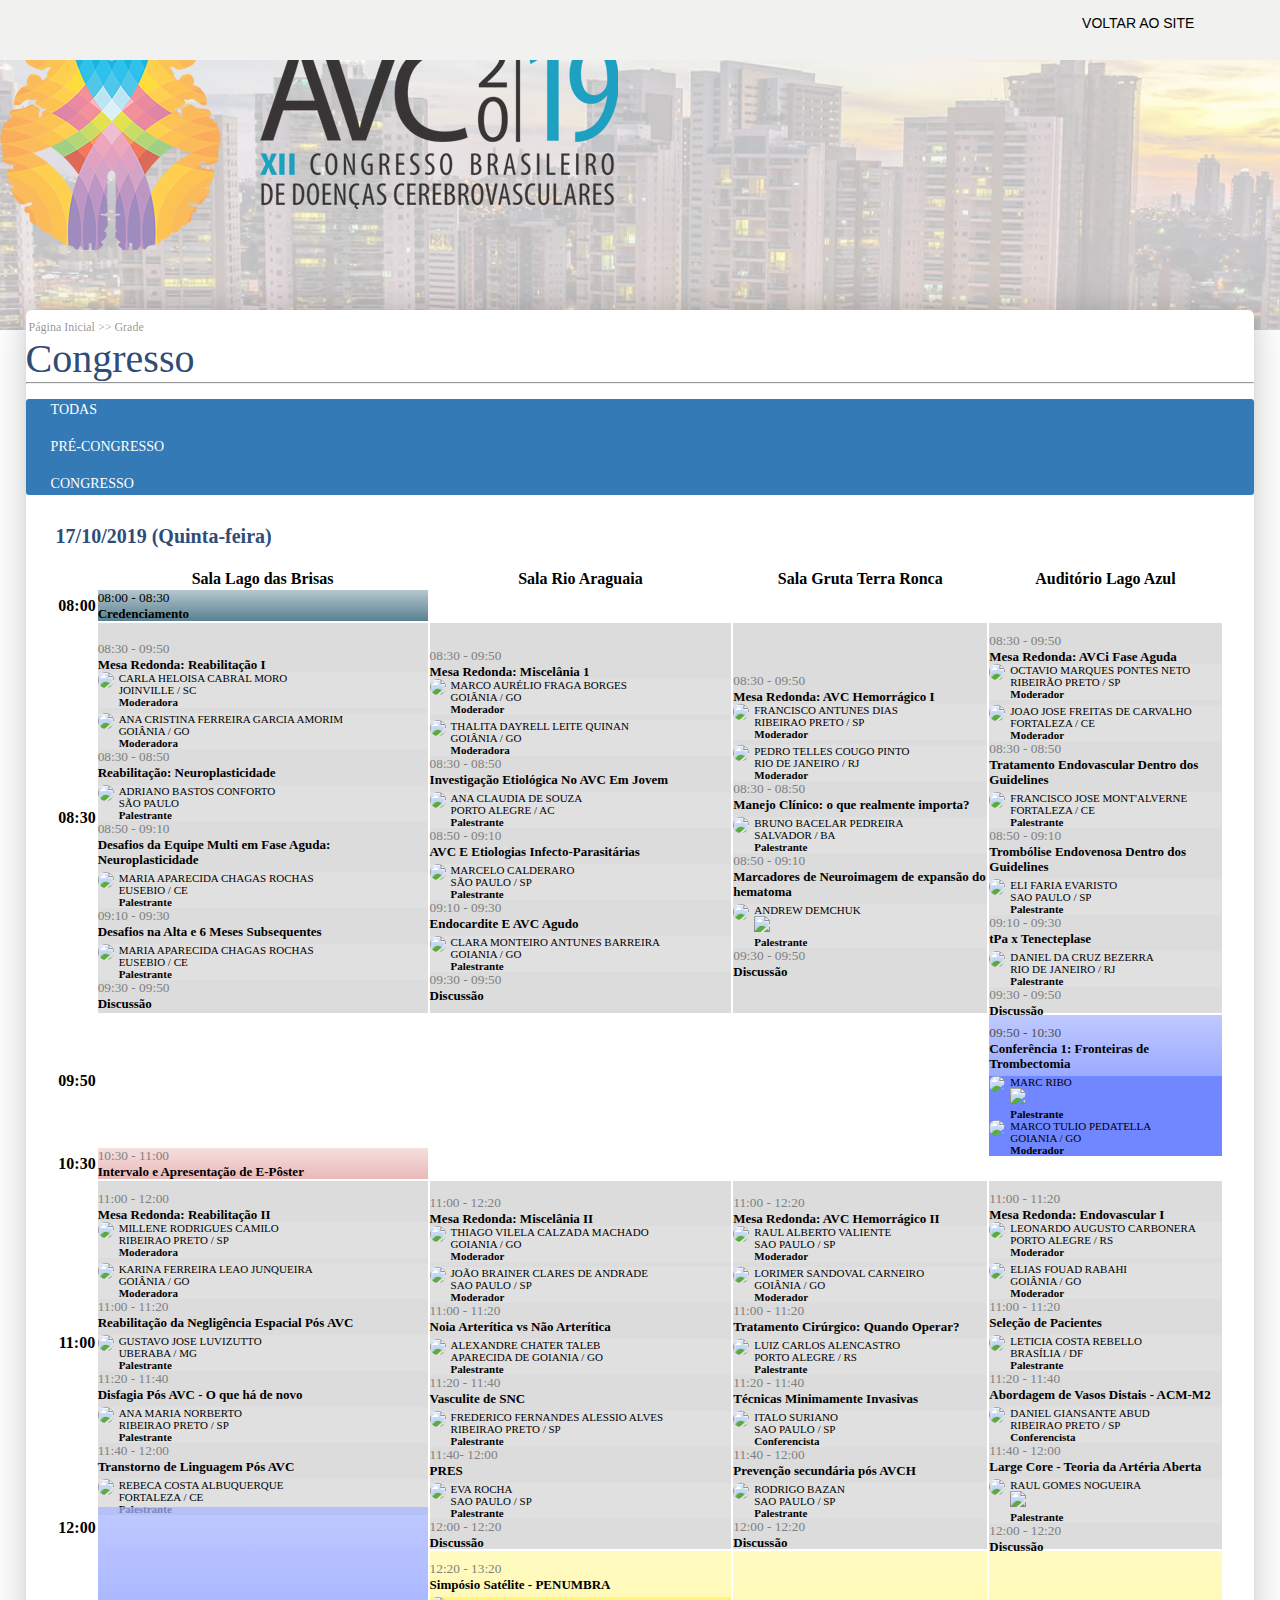
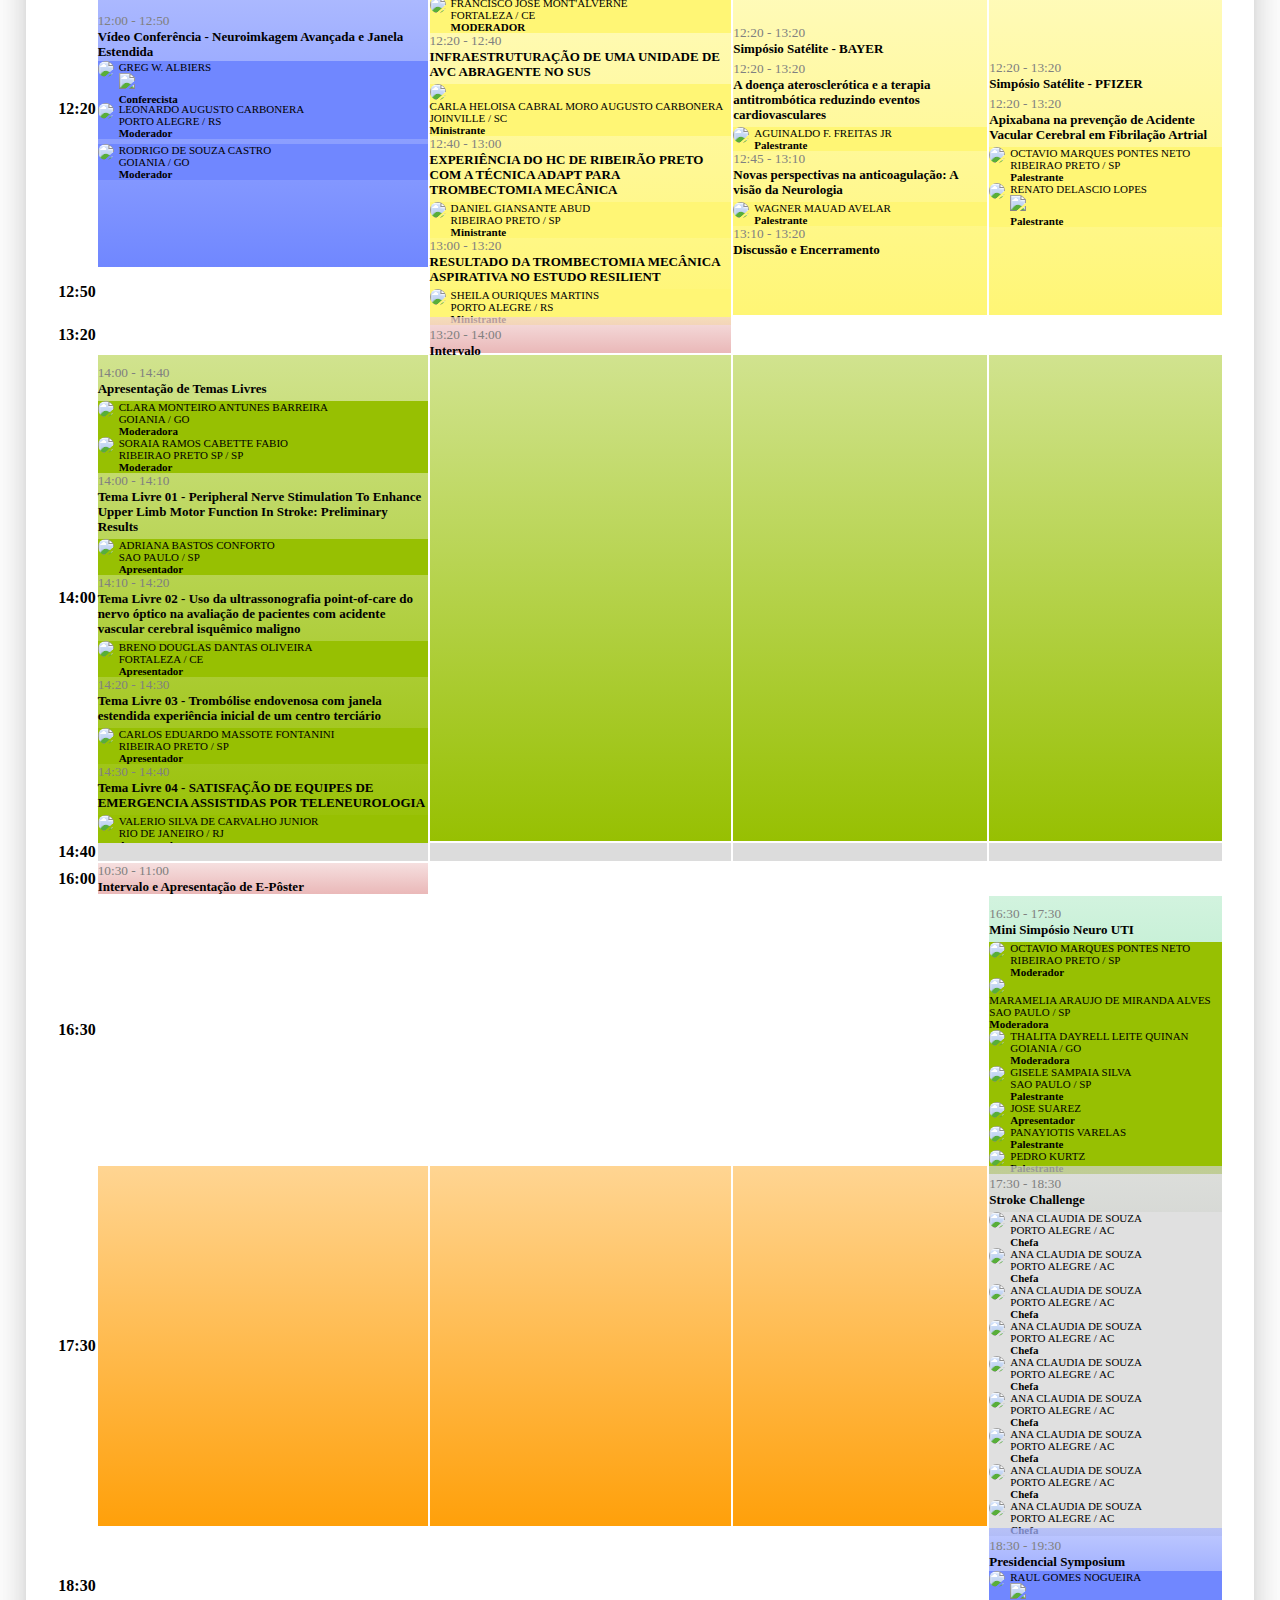
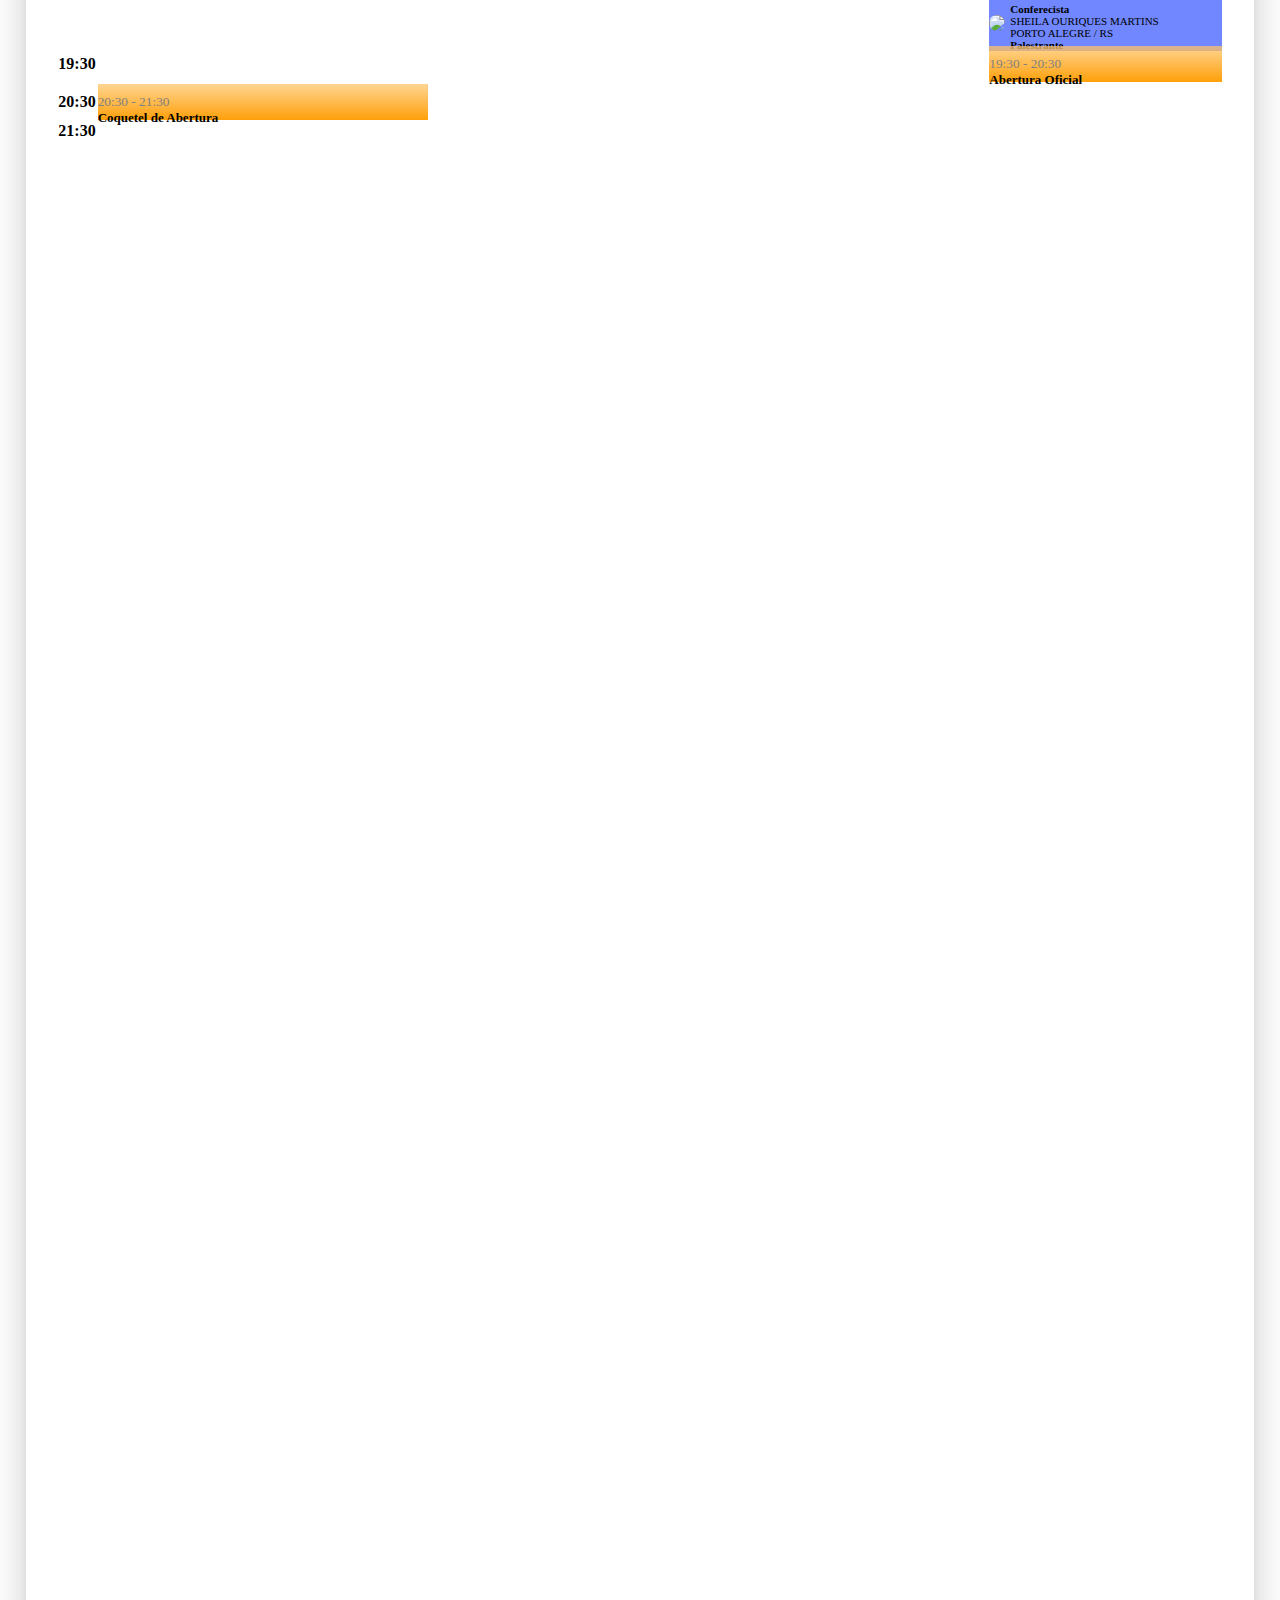
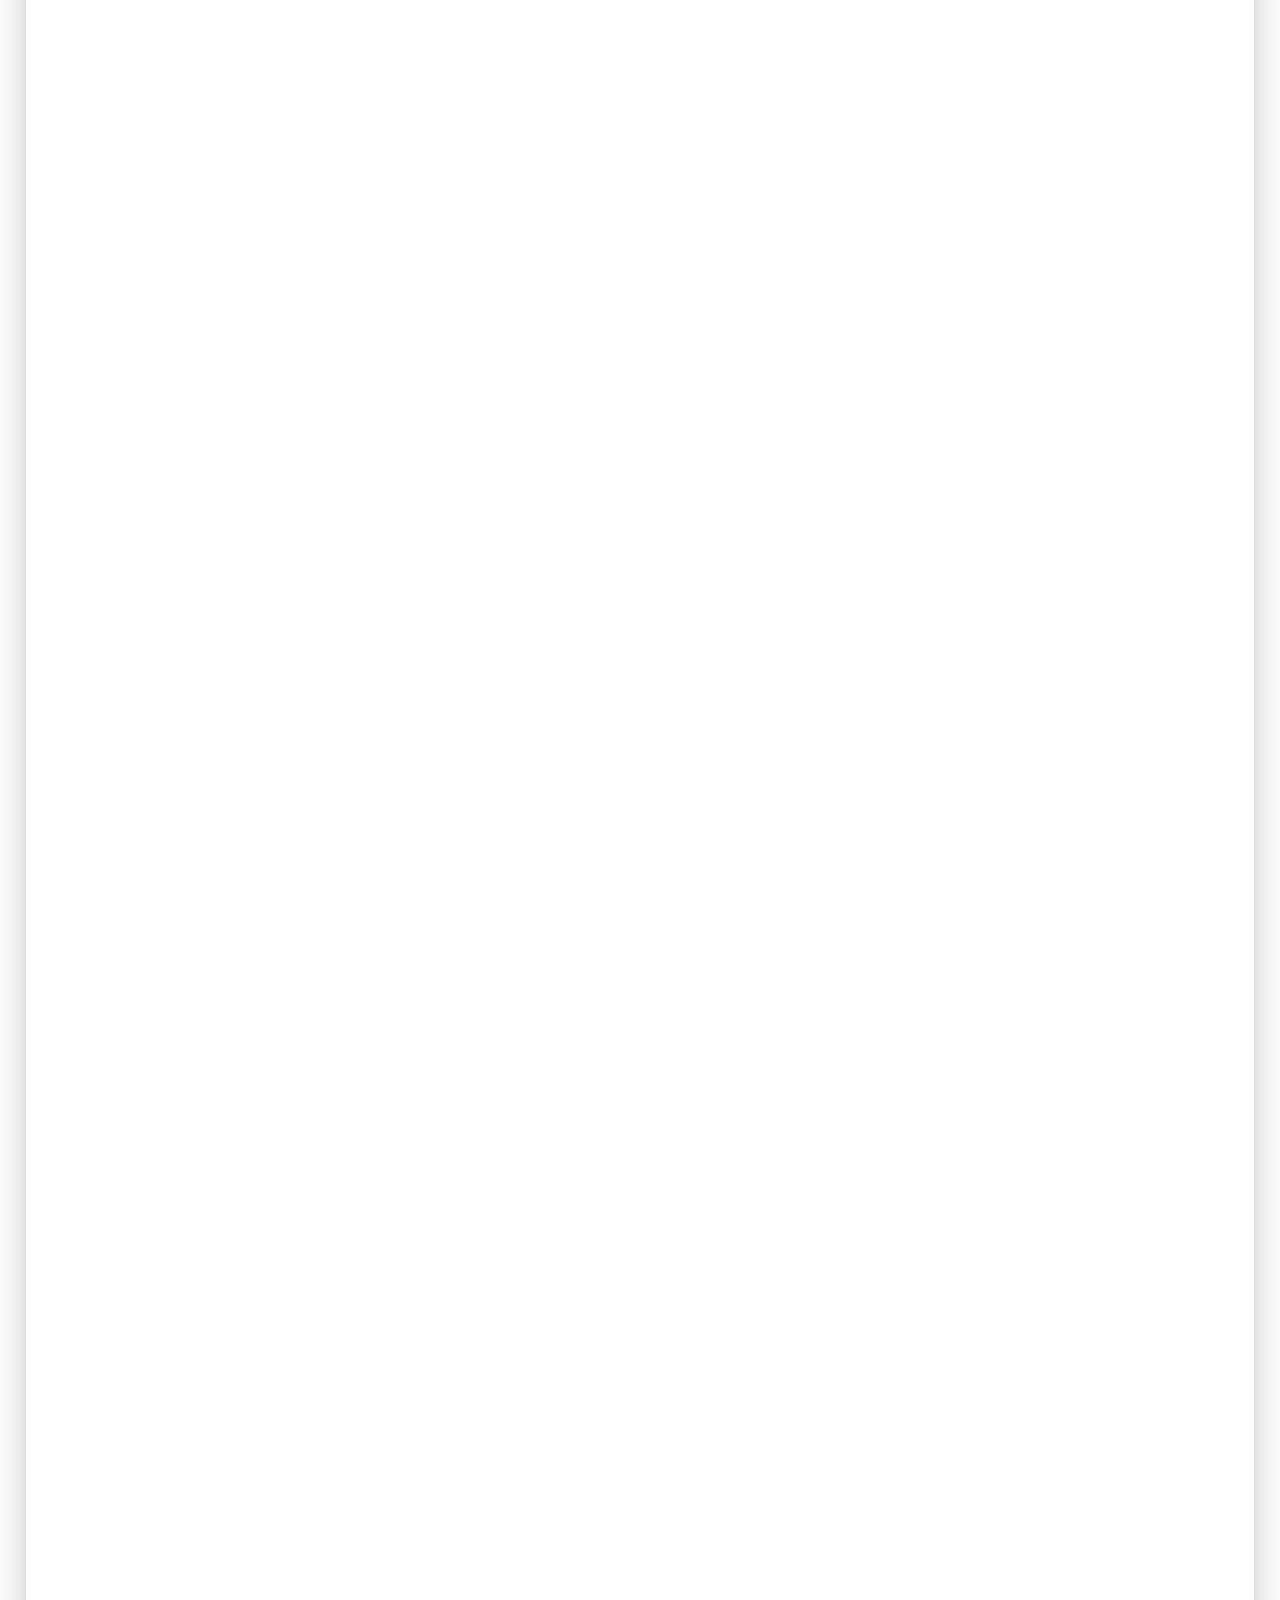
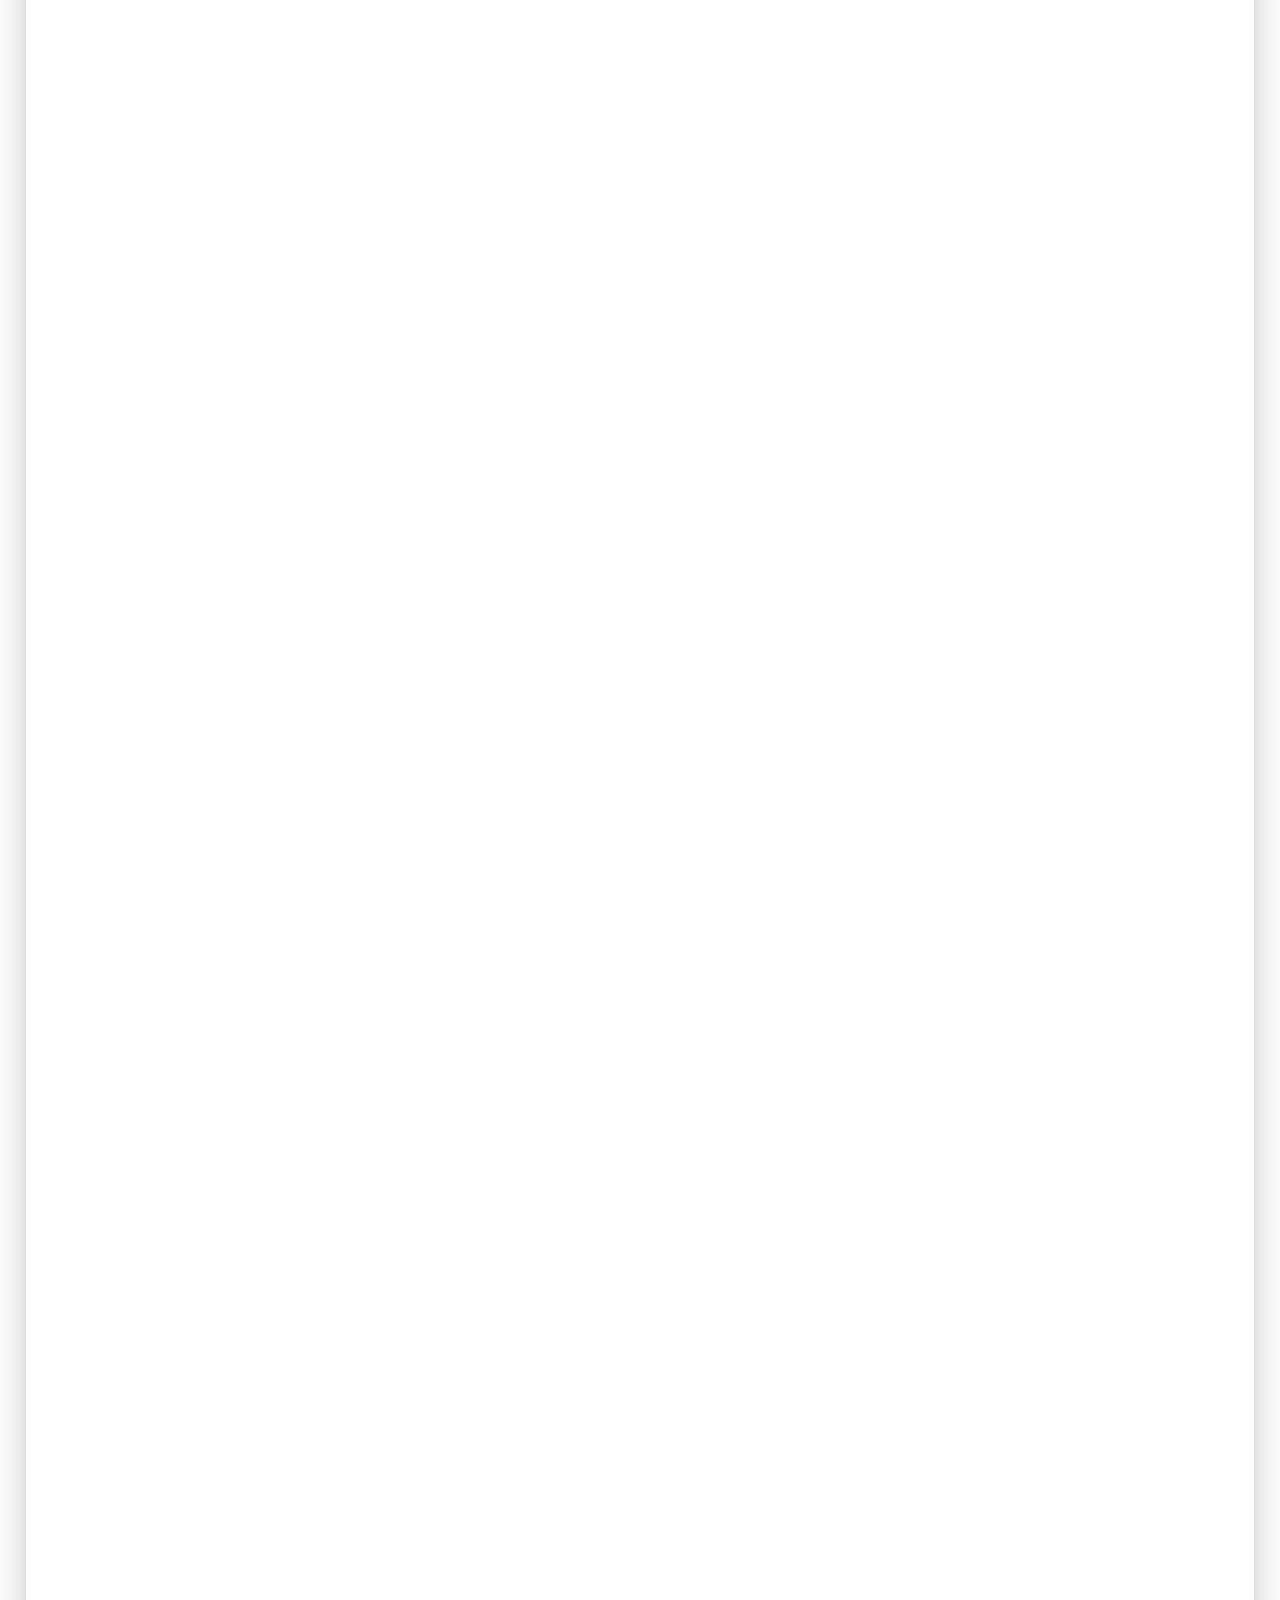
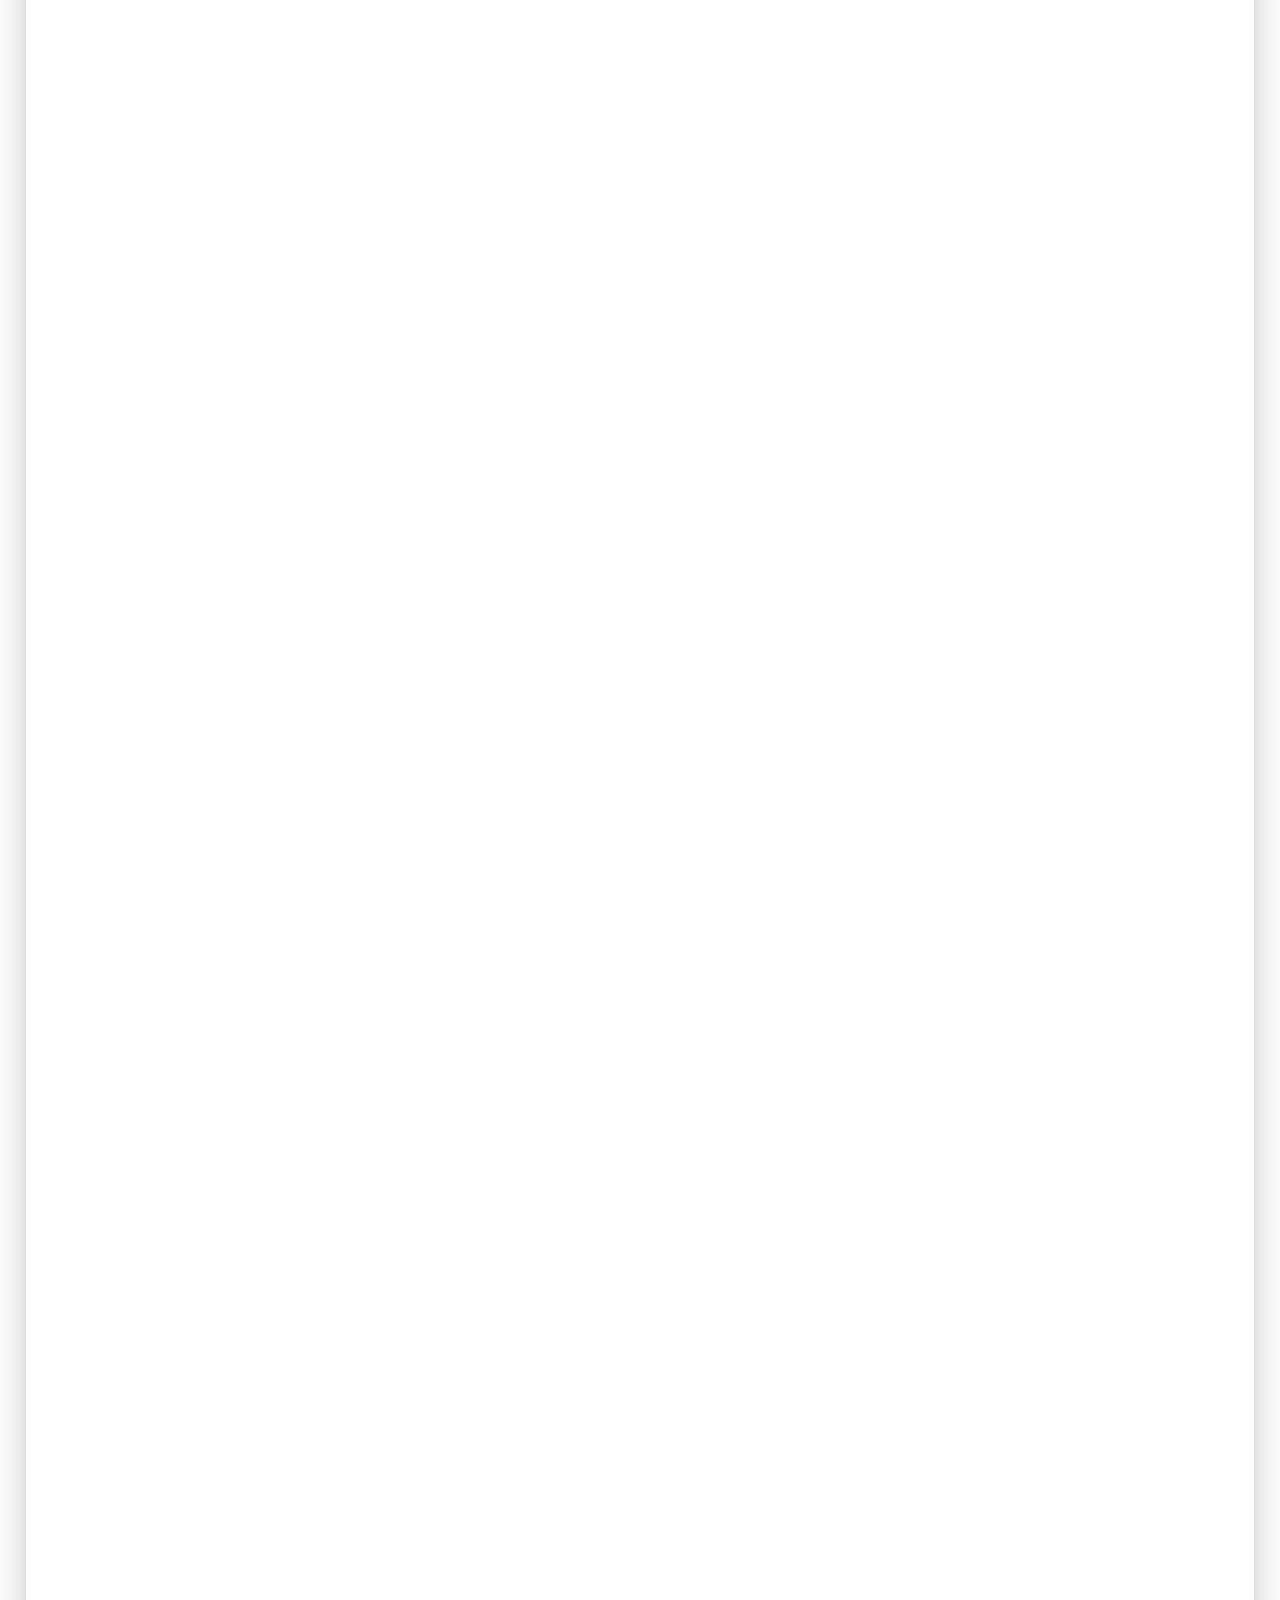
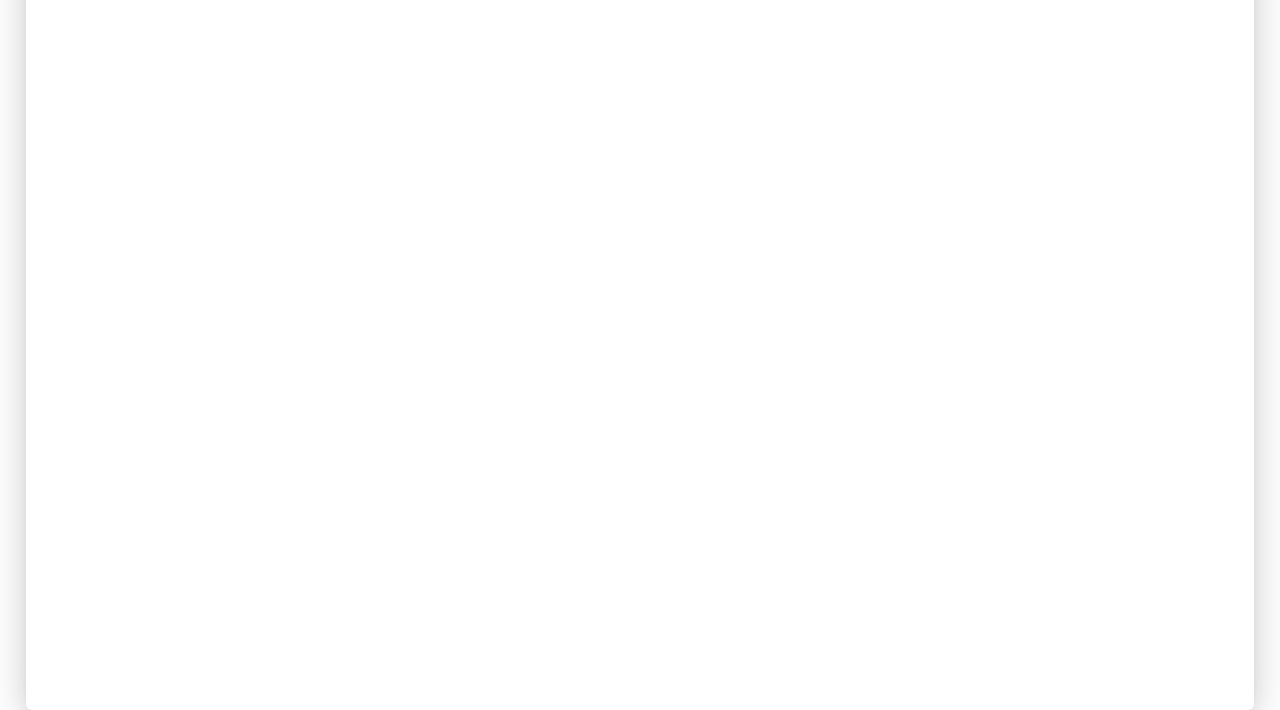
==== commit bbb9092d: "i believe the point is now made" ====
--- a/test.html
+++ b/test.html
@@ -1148,36 +1148,502 @@
                     </tr>
                     <tr>
                         <th>12:50</th>
+                        <td>&nbsp;</td>
+                        
                     </tr>
                     <tr>
                         <th>13:20</th>
+                        <td>&nbsp;</td>
+                        <td style="border-color:#FFF; background:linear-gradient(0deg, #eab8b8, rgba(255,255,255,0.5) 180%);">
+                            <div class="time_theme">
+                                <p class="time">13:20 - 14:00</p>
+                                <p class="theme">Intervalo</p>
+                            </div>  
+                        </td>
+                        <td>&nbsp;</td>
+                        <td>&nbsp;</td>
                     </tr>
                     <tr>
                         <th>14:00</th>
+                        <td style="border-color:#FFF; background:linear-gradient(0deg, #97c002, rgba(255,255,255,0.5) 180%);">
+                            <div class="time_theme">
+                                <p class="time">14:00 - 14:40</p>
+                                <p class="theme">Apresentação de Temas Livres</p>
+                            </div>
+
+                            <div style="top:5px;">    
+                                <a class=speaker_link href="https://win.iweventos.com.br/evento/avc2019/programacao/palestrante/5418">
+                                    <div class="speaker_box verde">
+                                        
+                                        <img src="file:///home/sacode/websites/schedule/win.iweventos.com.br/upload/perfil/small_5418.jpg" class="speaker_pic">
+                                        <div style="float:left">
+                                            <p class="name">CLARA MONTEIRO ANTUNES BARREIRA</p>
+                                            <p class="address">GOIANIA / GO</p>
+                                            <p class="occupation">Moderadora</p>
+                                        </div>
+                                    
+                                    </div>
+                                </a>
+                            </div>
+
+                            <div style="top:5px;">    
+                                <a class=speaker_link href="https://win.iweventos.com.br/evento/avc2019/programacao/palestrante/5279">
+                                    <div class="speaker_box verde">
+                                        
+                                        <img src="/home/sacode/websites/schedule/win.iweventos.com.br/upload/perfil/small_5279.jpg" class="speaker_pic">
+                                        <div style="float:left">
+                                            <p class="name">SORAIA RAMOS CABETTE FABIO</p>
+                                            <p class="address">RIBEIRAO PRETO SP / SP</p>
+                                            <p class="occupation">Moderador</p>
+                                        </div>
+                                    
+                                    </div>
+                                </a>
+                            </div>
+
+                            <div class="time_theme">
+                                <p class="time">14:00 - 14:10</p>
+                                <p class="theme">Tema Livre 01 - Peripheral Nerve Stimulation To Enhance Upper Limb Motor Function In Stroke: Preliminary Results</p>
+                            </div>
+
+                            <div style="top:5px;">    
+                                <a class=speaker_link href="https://win.iweventos.com.br/evento/avc2019/programacao/palestrante/5007">
+                                    <div class="speaker_box verde">
+                                        
+                                        <img src="/home/sacode/websites/schedule/win.iweventos.com.br/upload/perfil/small_5077.jpg" class="speaker_pic">
+                                        <div style="float:left">
+                                            <p class="name">ADRIANA BASTOS CONFORTO</p>
+                                            <p class="address">SAO PAULO / SP</p>
+                                            <p class="occupation">Apresentador</p>
+                                        </div>
+                                    
+                                    </div>
+                                </a>
+                            </div>
+
+                            <div class="time_theme">
+                                <p class="time">14:10 - 14:20</p>
+                                <p class="theme">Tema Livre 02 - Uso da ultrassonografia point-of-care do nervo óptico na avaliação de pacientes com acidente vascular cerebral isquêmico maligno</p>
+                            </div>
+
+                            <div style="top:5px;">    
+                                <a class=speaker_link href="https://win.iweventos.com.br/evento/avc2019/programacao/palestrante/5007">
+                                    <div class="speaker_box verde">
+                                        
+                                        <img src="file:///home/sacode/websites/schedule/win.iweventos.com.br/temas/default/imagens/convidados.png" class="speaker_pic">
+                                        <div style="float:left">
+                                            <p class="name">BRENO DOUGLAS DANTAS OLIVEIRA</p>
+                                            <p class="address">FORTALEZA / CE</p>
+                                            <p class="occupation">Apresentador</p>
+                                        </div>
+                                    
+                                    </div>
+                                </a>
+                            </div>
+
+                            <div class="time_theme">
+                                <p class="time">14:20 - 14:30</p>
+                                <p class="theme">Tema Livre 03 - Trombólise endovenosa com janela estendida experiência inicial de um centro terciário</p>
+                            </div>
+
+                            <div style="top:5px;">    
+                                <a class=speaker_link href="https://win.iweventos.com.br/evento/avc2019/programacao/palestrante/6685">
+                                    <div class="speaker_box verde">
+                                        
+                                        <img src="/home/sacode/websites/schedule/win.iweventos.com.br/upload/perfil/small_6685.jpg" class="speaker_pic">
+                                        <div style="float:left">
+                                            <p class="name">CARLOS EDUARDO MASSOTE FONTANINI</p>
+                                            <p class="address">RIBEIRAO PRETO / SP</p>
+                                            <p class="occupation">Apresentador</p>
+                                        </div>
+                                    
+                                    </div>
+                                </a>
+                            </div>
+
+                            <div class="time_theme">
+                                <p class="time">14:30 - 14:40</p>
+                                <p class="theme">Tema Livre 04 - SATISFAÇÃO DE EQUIPES DE EMERGENCIA ASSISTIDAS POR TELENEUROLOGIA</p>
+                            </div>
+
+                            <div style="top:5px;">    
+                                <a class=speaker_link href="https://win.iweventos.com.br/evento/avc2019/programacao/palestrante/6685">
+                                    <div class="speaker_box verde">
+                                        
+                                        <img src="file:///home/sacode/websites/schedule/win.iweventos.com.br/temas/default/imagens/convidados.png" class="speaker_pic">
+                                        <div style="float:left">
+                                            <p class="name">VALERIO SILVA DE CARVALHO JUNIOR</p>
+                                            <p class="address">RIO DE JANEIRO / RJ</p>
+                                            <p class="occupation">Apresentador</p>
+                                        </div>
+                                    
+                                    </div>
+                                </a>
+                            </div>
+                        </td>
+                        <td style="border-color:#FFF; background:linear-gradient(0deg, #97c002, rgba(255,255,255,0.5) 180%);">
+                        
+                        </td>
+                        <td style="border-color:#FFF; background:linear-gradient(0deg, #97c002, rgba(255,255,255,0.5) 180%);">
+                        
+                        </td>
+                        <td style="border-color:#FFF; background:linear-gradient(0deg, #97c002, rgba(255,255,255,0.5) 180%);">
+                        
+                        </td>
                     </tr>
                     <tr>
                         <th>14:40</th>
+                        <td style="border-color: #FFF; background-color: rgb(220,220,220)" rowspan="1"></td>
+                        <td style="border-color: #FFF; background-color: rgb(220,220,220)" rowspan="1"></td>
+                        <td style="border-color: #FFF; background-color: rgb(220,220,220)" rowspan="1"></td>
+                        <td style="border-color: #FFF; background-color: rgb(220,220,220)" rowspan="1"></td>
                     </tr>
                     <tr>
                         <th>16:00</th>
+                        <td style="border-color: #FFF; background: linear-gradient(0deg, #eab8b8, rgba(255,255,255,0.5) 180%); " rowspan:1>
+                            <p class="time">10:30 - 11:00</p>
+                            <p class="theme">Intervalo e Apresentação de E-Pôster</p>
+                        </td>
+                        <td>&nbsp;</td>
+                        <td>&nbsp;</td>
+                        <td>&nbsp;</td>
                     </tr>
                     <tr>
                         <th>16:30</th>
+                        <td>&nbsp;</td>
+                        <td>&nbsp;</td>
+                        <td>&nbsp;</td>
+                        <td style="border-color:#FFF; background:linear-gradient(0deg, #9ae4b6, rgba(255,255,255,0.5) 180%);">
+                            <div class="time_theme">
+                                <p class="time">16:30 - 17:30</p>
+                                <p class="theme">Mini Simpósio Neuro UTI</p>
+                            </div>
+
+                            <div style="top:5px;">    
+                                <a class=speaker_link href="https://win.iweventos.com.br/evento/avc2019/programacao/palestrante/5763">
+                                    <div class="speaker_box verde">
+                                        
+                                        <img src="file:///home/sacode/websites/schedule/win.iweventos.com.br/upload/perfil/small_5763.jpg" class="speaker_pic">
+                                        <div style="float:left">
+                                            <p class="name">OCTAVIO MARQUES PONTES NETO</p>
+                                            <p class="address">RIBEIRAO PRETO / SP</p>
+                                            <p class="occupation">Moderador</p>
+                                        </div>
+                                    
+                                    </div>
+                                </a>
+                            </div>
+
+                            <div style="top:5px;">    
+                                <a class=speaker_link href="https://win.iweventos.com.br/evento/avc2019/programacao/palestrante/5102">
+                                    <div class="speaker_box verde">
+                                        
+                                        <img src="file:///home/sacode/websites/schedule/win.iweventos.com.br/upload/perfil/small_5102.jpg" class="speaker_pic">
+                                        <div style="float:left">
+                                            <p class="name">MARAMELIA ARAUJO DE MIRANDA ALVES</p>
+                                            <p class="address">SAO PAULO / SP</p>
+                                            <p class="occupation">Moderadora</p>
+                                        </div>
+                                    
+                                    </div>
+                                </a>
+                            </div>
+
+                            <div style="top:5px;">    
+                                <a class=speaker_link href="https://win.iweventos.com.br/evento/avc2019/programacao/palestrante/7777">
+                                    <div class="speaker_box verde">
+                                        
+                                        <img src="file:///home/sacode/websites/schedule/win.iweventos.com.br/upload/perfil/small_7777.jpg" class="speaker_pic">
+                                        <div style="float:left">
+                                            <p class="name">THALITA DAYRELL LEITE QUINAN</p>
+                                            <p class="address">GOIANIA / GO</p>
+                                            <p class="occupation">Moderadora</p>
+                                        </div>
+                                    
+                                    </div>
+                                </a>
+                            </div>
+
+                            <div style="top:5px;">    
+                                <a class=speaker_link href="https://win.iweventos.com.br/evento/avc2019/programacao/palestrante/7661">
+                                    <div class="speaker_box verde">
+                                        
+                                        <img src="file:///home/sacode/websites/schedule/win.iweventos.com.br/upload/perfil/small_7661.jpg" class="speaker_pic">
+                                        <div style="float:left">
+                                            <p class="name">GISELE SAMPAIA SILVA</p>
+                                            <p class="address">SAO PAULO / SP</p>
+                                            <p class="occupation">Palestrante</p>
+                                        </div>
+                                    
+                                    </div>
+                                </a>
+                            </div>
+
+                            <div style="top:5px;">    
+                                <a class=speaker_link href="https://win.iweventos.com.br/evento/avc2019/programacao/palestrante/8888">
+                                    <div class="speaker_box verde">
+                                        
+                                        <img src="file:///home/sacode/websites/schedule/win.iweventos.com.br/temas/default/imagens/convidados.png" class="speaker_pic">
+                                        <div style="float:left">
+                                            <p class="name">JOSE SUAREZ</p>
+                                            <p class="occupation">Apresentador</p>
+                                        </div>
+                                    
+                                    </div>
+                                </a>
+                            </div>
+
+                            <div style="top:5px;">    
+                                <a class=speaker_link href="https://win.iweventos.com.br/evento/avc2019/programacao/palestrante/8889">
+                                    <div class="speaker_box verde">
+                                        
+                                        <img src="file:///home/sacode/websites/schedule/win.iweventos.com.br/temas/default/imagens/convidados.png" class="speaker_pic">
+                                        <div style="float:left">
+                                            <p class="name">PANAYIOTIS VARELAS</p>
+                                            <p class="occupation">Palestrante</p>
+                                        </div>
+                                    
+                                    </div>
+                                </a>
+                            </div>
+
+                            <div style="top:5px;">    
+                                <a class=speaker_link href="https://win.iweventos.com.br/evento/avc2019/programacao/palestrante/8128">
+                                    <div class="speaker_box verde">
+                                        
+                                        <img src="file:///home/sacode/websites/schedule/win.iweventos.com.br/upload/perfil/small_8128.jpg" class="speaker_pic">
+                                        <div style="float:left">
+                                            <p class="name">PEDRO KURTZ</p>
+                                            <p class="occupation">Palestrante</p>
+                                        </div>
+                                    
+                                    </div>
+                                </a>
+                            </div>
+                        </td>
                     </tr>
                     <tr>
                         <th>17:30</th>
+                        <td style="border-color:#FFF; background:linear-gradient(0deg, #ffa00a, rgba(255,255,255,0.5) 180%);" rowspan='1'></td>
+                        <td style="border-color:#FFF; background:linear-gradient(0deg, #ffa00a, rgba(255,255,255,0.5) 180%);" rowspan='1'></td>
+                        <td style="border-color:#FFF; background:linear-gradient(0deg, #ffa00a, rgba(255,255,255,0.5) 180%);" rowspan='1'></td>
+                        <td style="border-color:#FFF; background:linear-gradient(0deg, #b2b6af, rgba(255,255,255,0.5) 180%);">
+                            <div class="time_theme">
+                                <p class="time">17:30 - 18:30</p>
+                                <p class="theme">Stroke Challenge</p>
+                            </div>
+
+                            <div style="top:5px;">    
+                                <a class=speaker_link href="https://win.iweventos.com.br/evento/avc2019/programacao/palestrante/7769">
+                                    <div class="speaker_box cinza">
+                                        
+                                        <img src="file:///home/sacode/websites/schedule/win.iweventos.com.br/upload/perfil/small_7769.jpg" class="speaker_pic">
+                                        <div style="float:left">
+                                            <p class="name">ANA CLAUDIA DE SOUZA</p>
+                                            <p class="address">PORTO ALEGRE / AC</p>
+                                            <p class="occupation">Chefa</p>
+                                        </div>
+                                    
+                                    </div>
+                                </a>
+                            </div>
+
+                            <div style="top:5px;">    
+                                <a class=speaker_link href="https://win.iweventos.com.br/evento/avc2019/programacao/palestrante/7769">
+                                    <div class="speaker_box cinza">
+                                        
+                                        <img src="file:///home/sacode/websites/schedule/win.iweventos.com.br/upload/perfil/small_7769.jpg" class="speaker_pic">
+                                        <div style="float:left">
+                                            <p class="name">ANA CLAUDIA DE SOUZA</p>
+                                            <p class="address">PORTO ALEGRE / AC</p>
+                                            <p class="occupation">Chefa</p>
+                                        </div>
+                                    
+                                    </div>
+                                </a>
+                            </div>
+
+                            <div style="top:5px;">    
+                                <a class=speaker_link href="https://win.iweventos.com.br/evento/avc2019/programacao/palestrante/7769">
+                                    <div class="speaker_box cinza">
+                                        
+                                        <img src="file:///home/sacode/websites/schedule/win.iweventos.com.br/upload/perfil/small_7769.jpg" class="speaker_pic">
+                                        <div style="float:left">
+                                            <p class="name">ANA CLAUDIA DE SOUZA</p>
+                                            <p class="address">PORTO ALEGRE / AC</p>
+                                            <p class="occupation">Chefa</p>
+                                        </div>
+                                    
+                                    </div>
+                                </a>
+                            </div>
+
+                            <div style="top:5px;">    
+                                <a class=speaker_link href="https://win.iweventos.com.br/evento/avc2019/programacao/palestrante/7769">
+                                    <div class="speaker_box cinza">
+                                        
+                                        <img src="file:///home/sacode/websites/schedule/win.iweventos.com.br/upload/perfil/small_7769.jpg" class="speaker_pic">
+                                        <div style="float:left">
+                                            <p class="name">ANA CLAUDIA DE SOUZA</p>
+                                            <p class="address">PORTO ALEGRE / AC</p>
+                                            <p class="occupation">Chefa</p>
+                                        </div>
+                                    
+                                    </div>
+                                </a>
+                            </div>
+
+                            <div style="top:5px;">    
+                                <a class=speaker_link href="https://win.iweventos.com.br/evento/avc2019/programacao/palestrante/7769">
+                                    <div class="speaker_box cinza">
+                                        
+                                        <img src="file:///home/sacode/websites/schedule/win.iweventos.com.br/upload/perfil/small_7769.jpg" class="speaker_pic">
+                                        <div style="float:left">
+                                            <p class="name">ANA CLAUDIA DE SOUZA</p>
+                                            <p class="address">PORTO ALEGRE / AC</p>
+                                            <p class="occupation">Chefa</p>
+                                        </div>
+                                    
+                                    </div>
+                                </a>
+                            </div>
+
+                            <div style="top:5px;">    
+                                <a class=speaker_link href="https://win.iweventos.com.br/evento/avc2019/programacao/palestrante/7769">
+                                    <div class="speaker_box cinza">
+                                        
+                                        <img src="file:///home/sacode/websites/schedule/win.iweventos.com.br/upload/perfil/small_7769.jpg" class="speaker_pic">
+                                        <div style="float:left">
+                                            <p class="name">ANA CLAUDIA DE SOUZA</p>
+                                            <p class="address">PORTO ALEGRE / AC</p>
+                                            <p class="occupation">Chefa</p>
+                                        </div>
+                                    
+                                    </div>
+                                </a>
+                            </div>
+
+                            <div style="top:5px;">    
+                                <a class=speaker_link href="https://win.iweventos.com.br/evento/avc2019/programacao/palestrante/7769">
+                                    <div class="speaker_box cinza">
+                                        
+                                        <img src="file:///home/sacode/websites/schedule/win.iweventos.com.br/upload/perfil/small_7769.jpg" class="speaker_pic">
+                                        <div style="float:left">
+                                            <p class="name">ANA CLAUDIA DE SOUZA</p>
+                                            <p class="address">PORTO ALEGRE / AC</p>
+                                            <p class="occupation">Chefa</p>
+                                        </div>
+                                    
+                                    </div>
+                                </a>
+                            </div>
+
+                            <div style="top:5px;">    
+                                <a class=speaker_link href="https://win.iweventos.com.br/evento/avc2019/programacao/palestrante/7769">
+                                    <div class="speaker_box cinza">
+                                        
+                                        <img src="file:///home/sacode/websites/schedule/win.iweventos.com.br/upload/perfil/small_7769.jpg" class="speaker_pic">
+                                        <div style="float:left">
+                                            <p class="name">ANA CLAUDIA DE SOUZA</p>
+                                            <p class="address">PORTO ALEGRE / AC</p>
+                                            <p class="occupation">Chefa</p>
+                                        </div>
+                                    
+                                    </div>
+                                </a>
+                            </div>
+
+                            <div style="top:5px;">    
+                                <a class=speaker_link href="https://win.iweventos.com.br/evento/avc2019/programacao/palestrante/7769">
+                                    <div class="speaker_box cinza">
+                                        
+                                        <img src="file:///home/sacode/websites/schedule/win.iweventos.com.br/upload/perfil/small_7769.jpg" class="speaker_pic">
+                                        <div style="float:left">
+                                            <p class="name">ANA CLAUDIA DE SOUZA</p>
+                                            <p class="address">PORTO ALEGRE / AC</p>
+                                            <p class="occupation">Chefa</p>
+                                        </div>
+                                    
+                                    </div>
+                                </a>
+                            </div>
+
+                        </td>
                     </tr>
                     <tr>
                         <th>18:30</th>
+                        <td>&nbsp;</td>
+                        <td>&nbsp;</td>
+                        <td>&nbsp;</td>
+                        <td style="border-color:#FFF; background:linear-gradient(0deg,#7087ff, rgba(255,255,255,0.5) 180%);" rowspan="1">
+                            <div class="time_theme">
+                                <p class="time">18:30 - 19:30</p>
+                                <p class="theme">Presidencial Symposium</p>
+                            </div>
+
+                            <div style="top:2px;">    
+                                <a class=speaker_link href="https://win.iweventos.com.br/evento/avc2019/programacao/palestrante/8880">
+                                    <div class="speaker_box azul">
+                                        
+                                        <img src="/home/sacode/websites/schedule/win.iweventos.com.br/upload/perfil/small_8880.jpg" class="speaker_pic">
+                                        <div style="float:left">
+                                            <p class="name">RAUL GOMES NOGUEIRA</p>
+                                            <img style="max-height: 18px;"src="https://win.iweventos.com.br/temas/default/imagens/flags/UNITED STATES.png">
+                                            <p class="occupation">Conferecista</p>
+                                        </div>
+                                    
+                                    </div>
+                                </a>
+                            </div>
+
+                            <div style="top:2px;">    
+                                <a class=speaker_link href="https://win.iweventos.com.br/evento/avc2019/programacao/palestrante/5118">
+                                    <div class="speaker_box azul">
+                                        
+                                        <img src="/home/sacode/websites/schedule/win.iweventos.com.br/upload/perfil/small_5118.jpg" class="speaker_pic">
+                                        <div style="float:left">
+                                            <p class="name">SHEILA OURIQUES MARTINS</p>
+                                            <p class="address">PORTO ALEGRE / RS</p>
+                                            <p class="occupation">Palestrante</p>
+                                        </div>
+                                    
+                                    </div>
+                                </a>
+                            </div>
+                        </td>
                     </tr>
                     <tr>
                         <th>19:30</th>
+                        <td>&nbsp;</td>
+                        <td>&nbsp;</td>
+                        <td>&nbsp;</td>
+                        <td style="border-color:#FFF; background:linear-gradient(0deg, #ffa00a, rgba(255,255,255,0.5) 180%);">
+                            <div class="time_theme">
+                                <p class="time">19:30 - 20:30</p>
+                                <p class="theme">Abertura Oficial</p>
+                            </div>
+                        </td>
+                        
                     </tr>
                     <tr>
                         <th>20:30</th>
+                        <td style="border-color:#FFF; background:linear-gradient(0deg, #ffa00a, rgba(255,255,255,0.5) 180%);">
+                            <div class="time_theme">
+                                <p class="time">20:30 - 21:30</p>
+                                <p class="theme">Coquetel de Abertura</p>
+                            </div>
+                        </td>
+                        <td>&nbsp;</td>
+                        <td>&nbsp;</td>
+                        <td>&nbsp;</td>
+
                     </tr>
                     <tr>
                         <th>21:30</th>
+                        <td>&nbsp;</td>
+                        <td>&nbsp;</td>
+                        <td>&nbsp;</td>
+                        <td>&nbsp;</td>
                     </tr>
                 </table>
             </div>
--- a/style.css
+++ b/style.css
@@ -192,6 +192,12 @@
 .amarelo:hover{
 	background-color: rgb(235, 226, 97);
 }
+.verde{
+	background-color: rgb(151, 192, 2);
+}
+.verde:hover{
+	background-color: rgb(131, 172, 2);
+}
 
 p.name{
 	font-size: 11px;
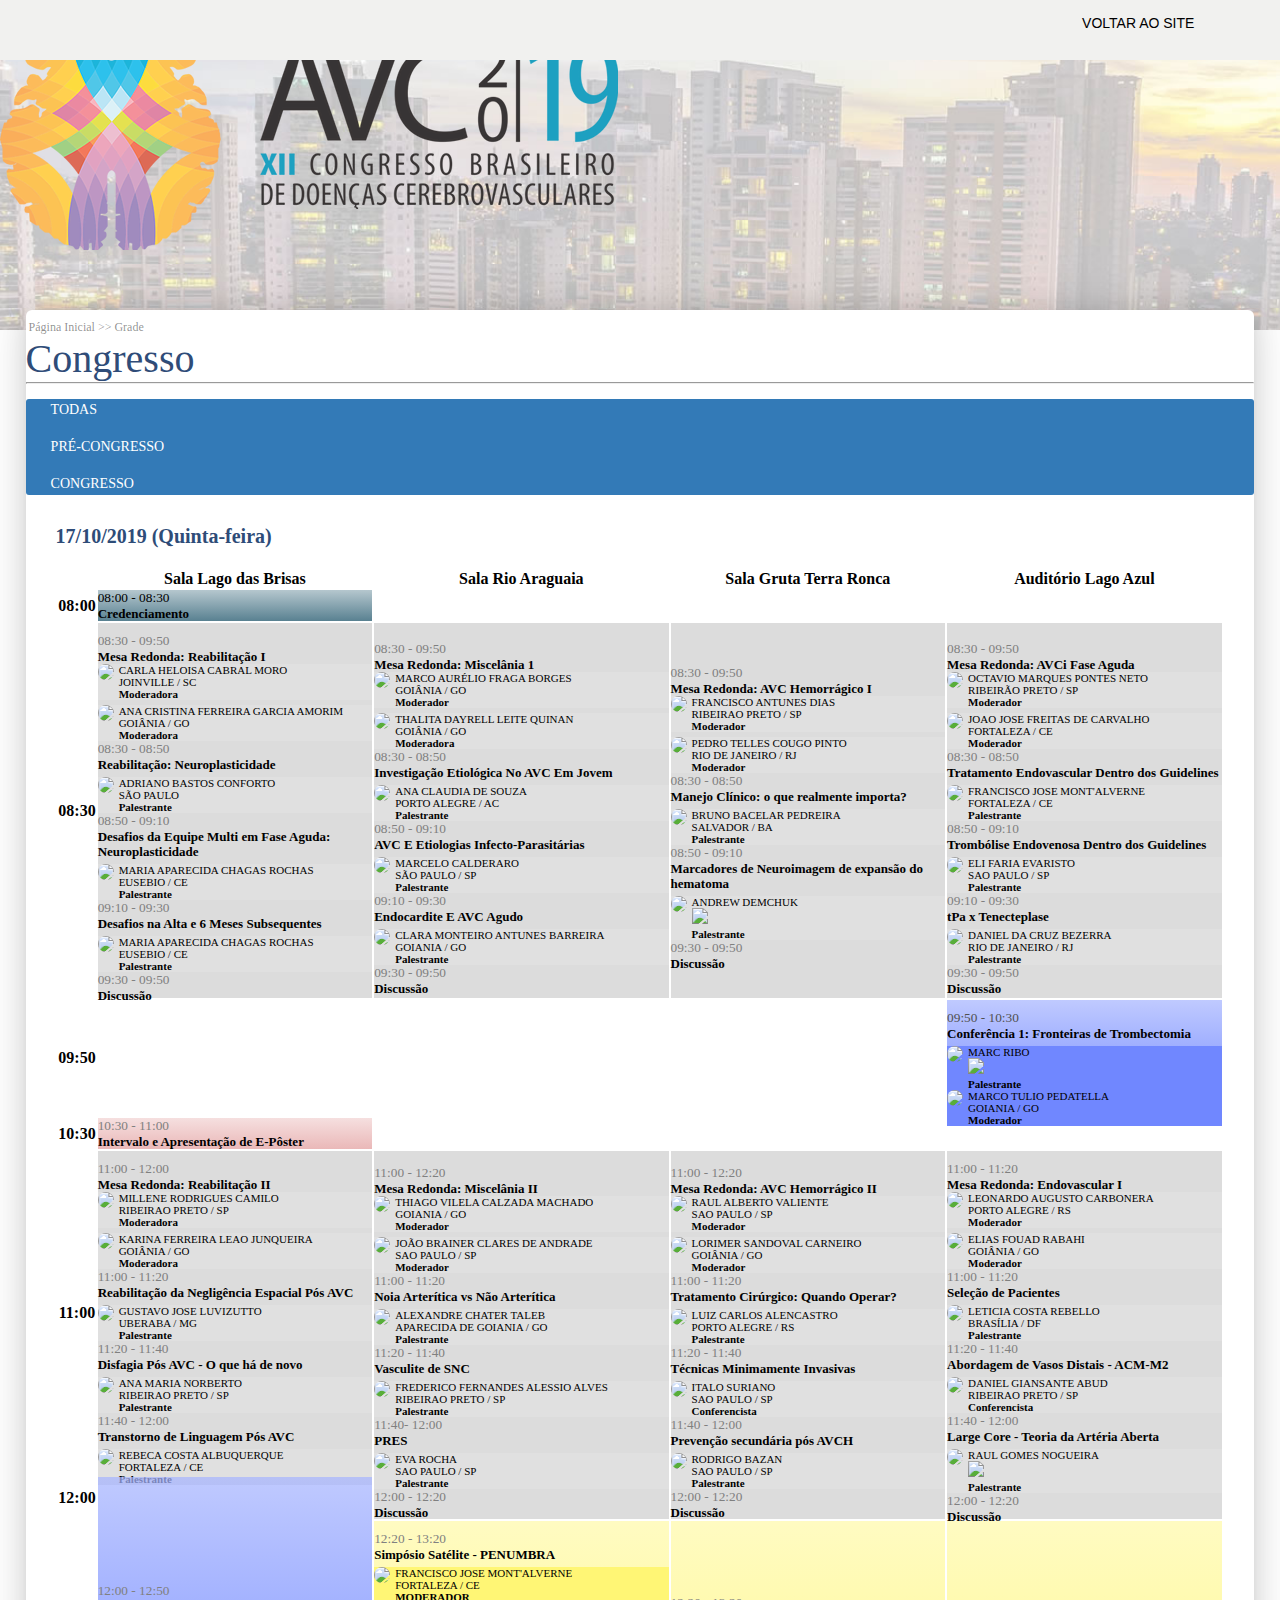
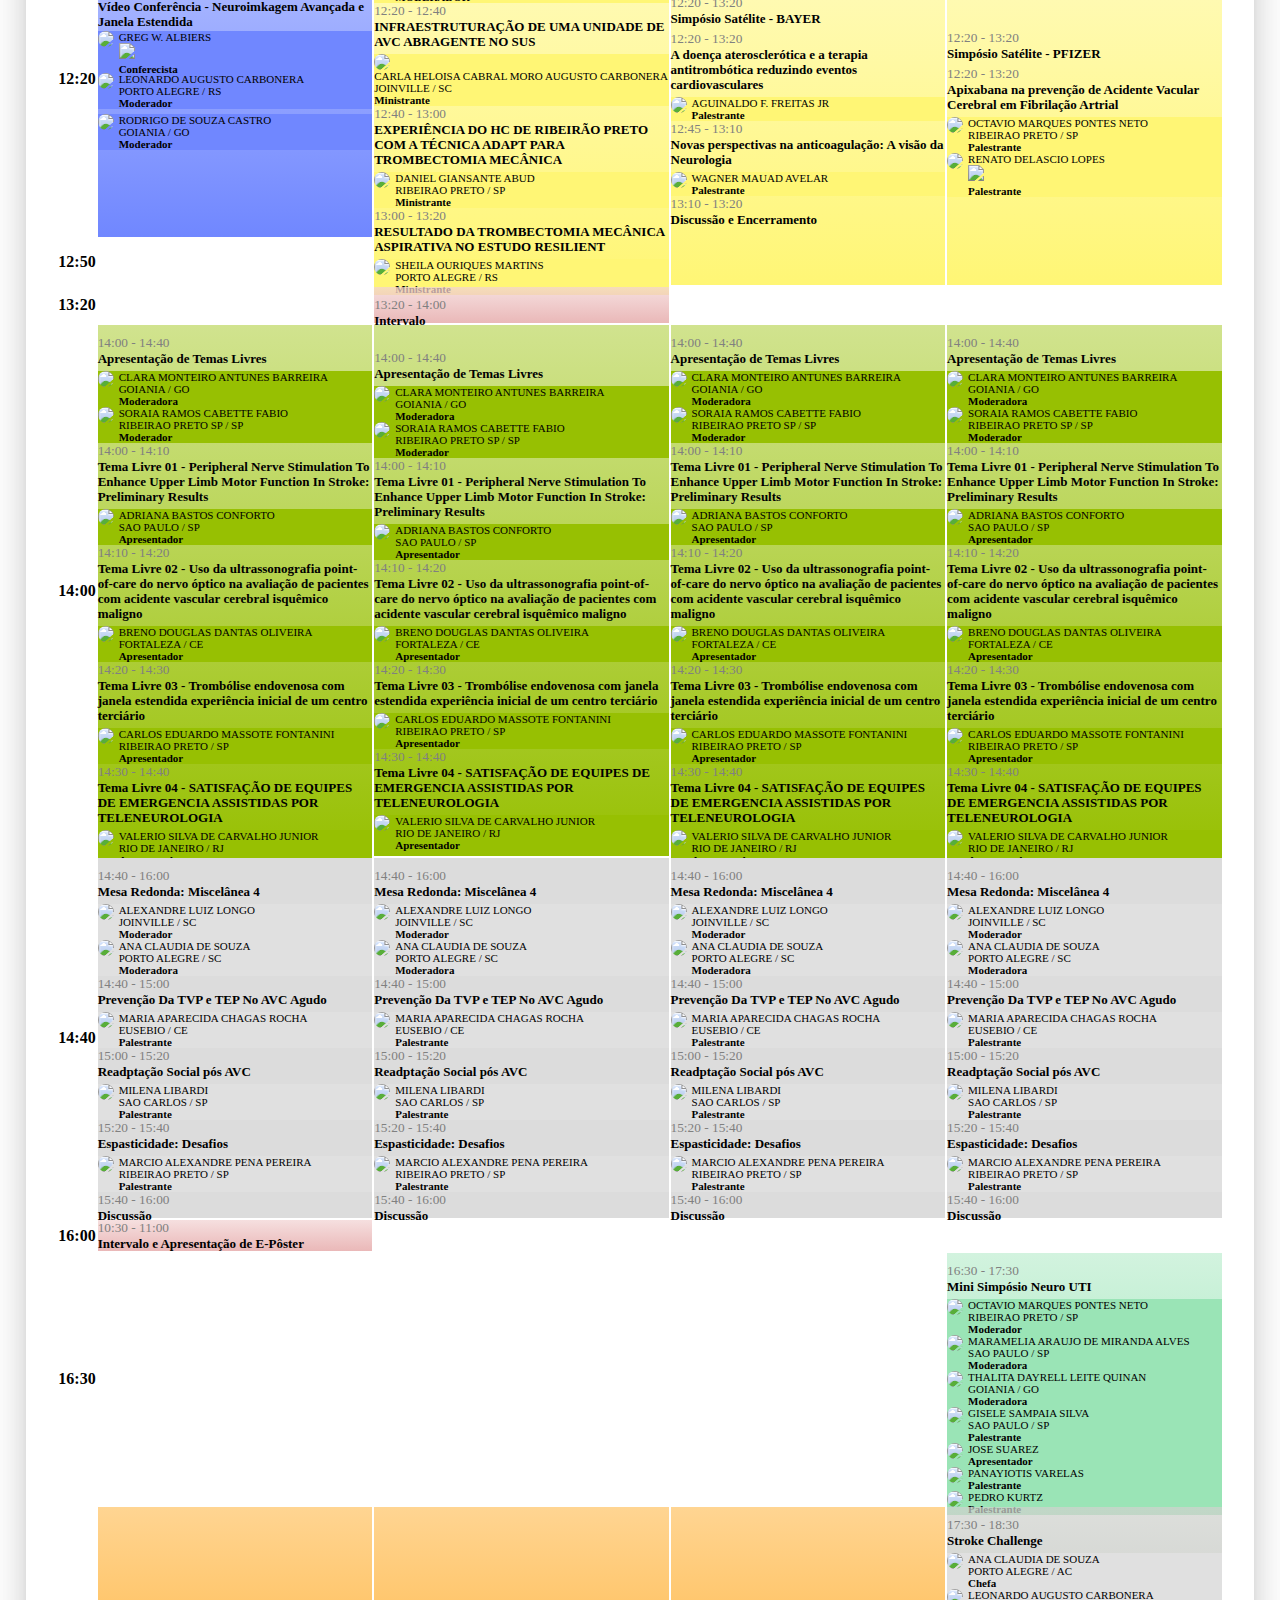
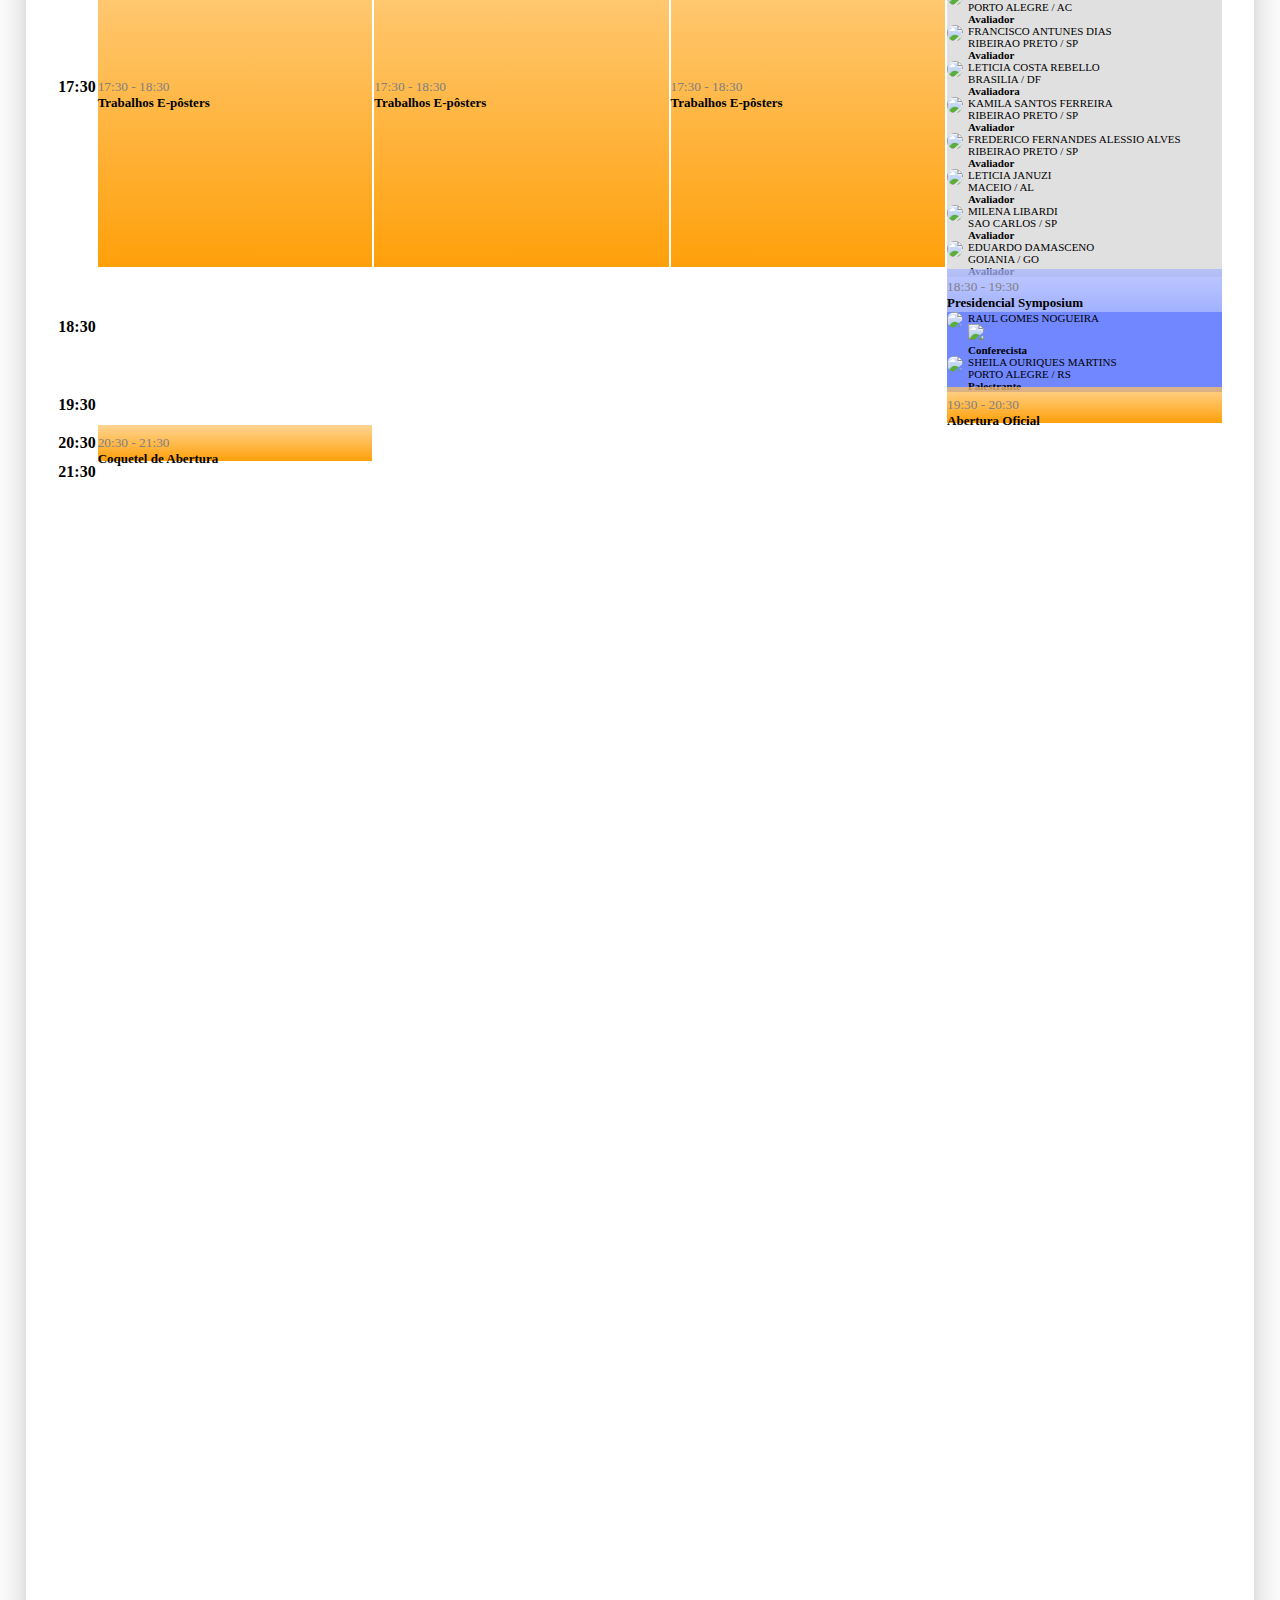
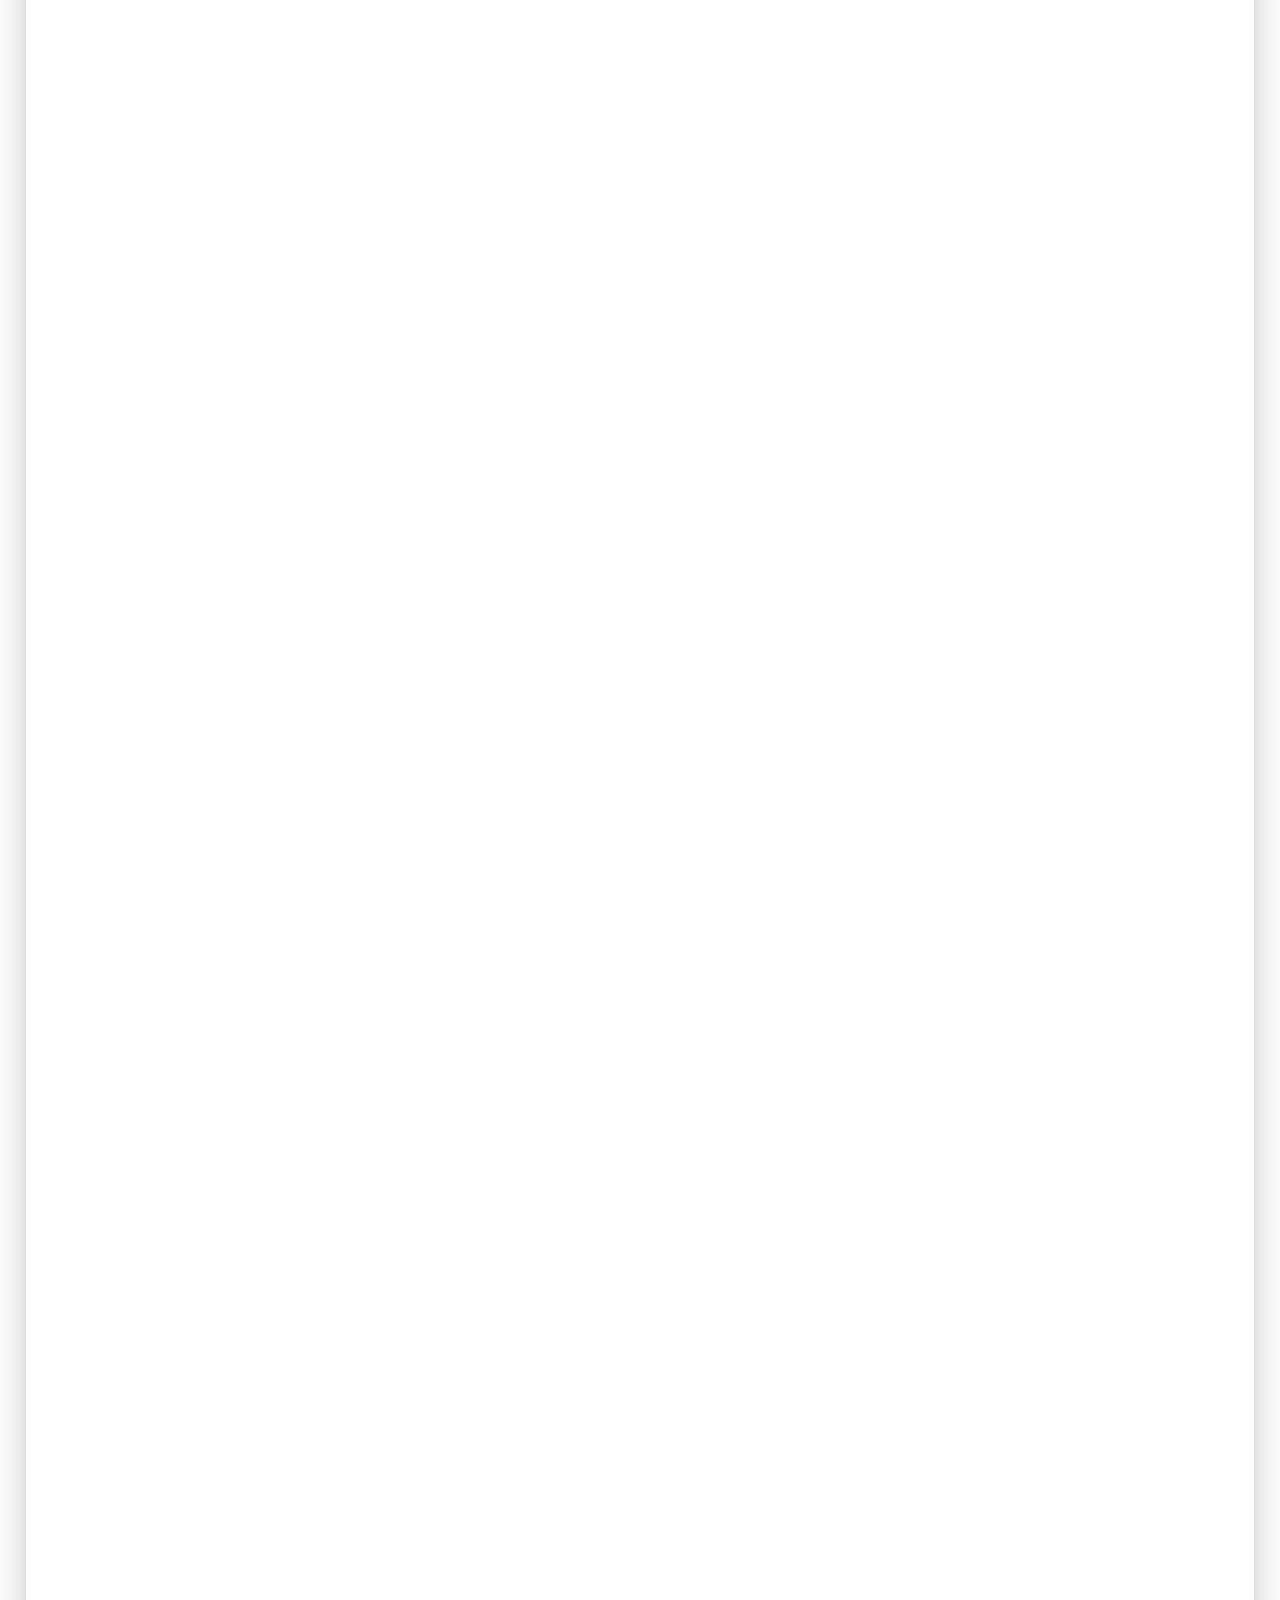
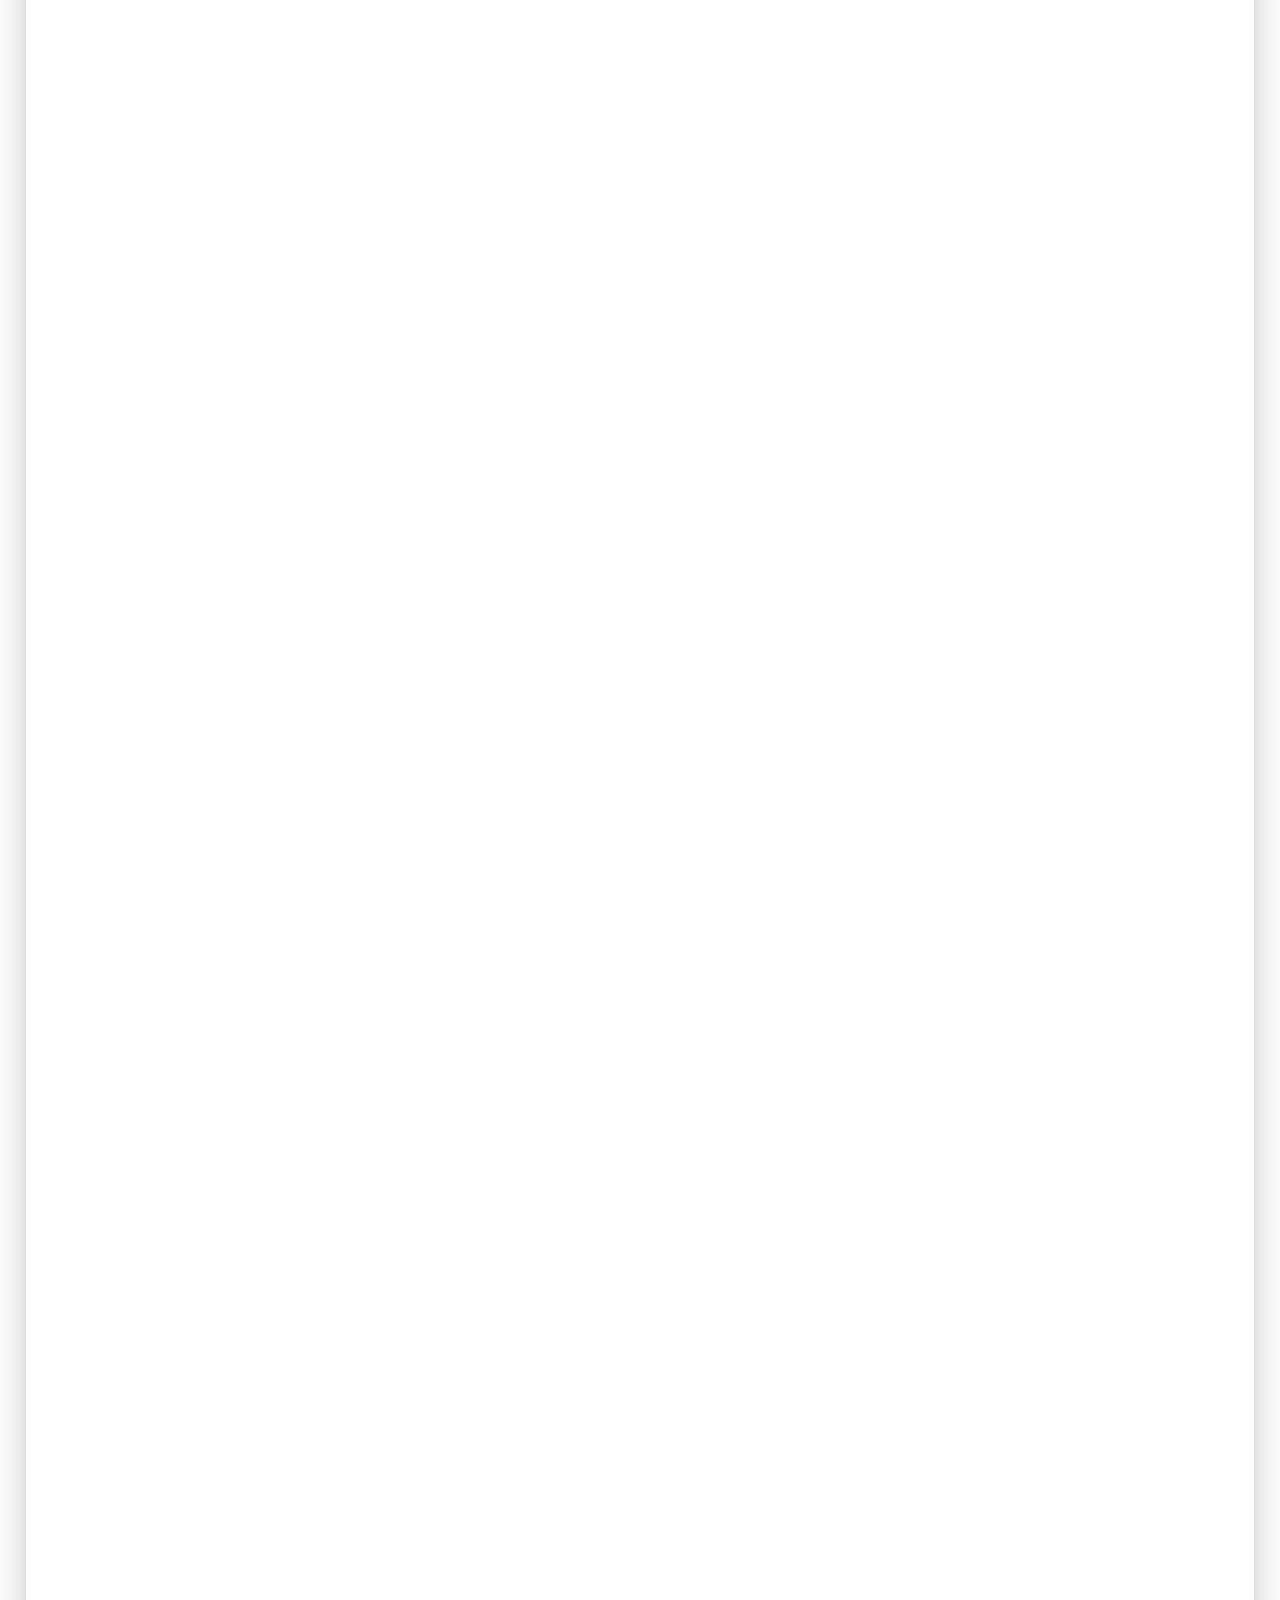
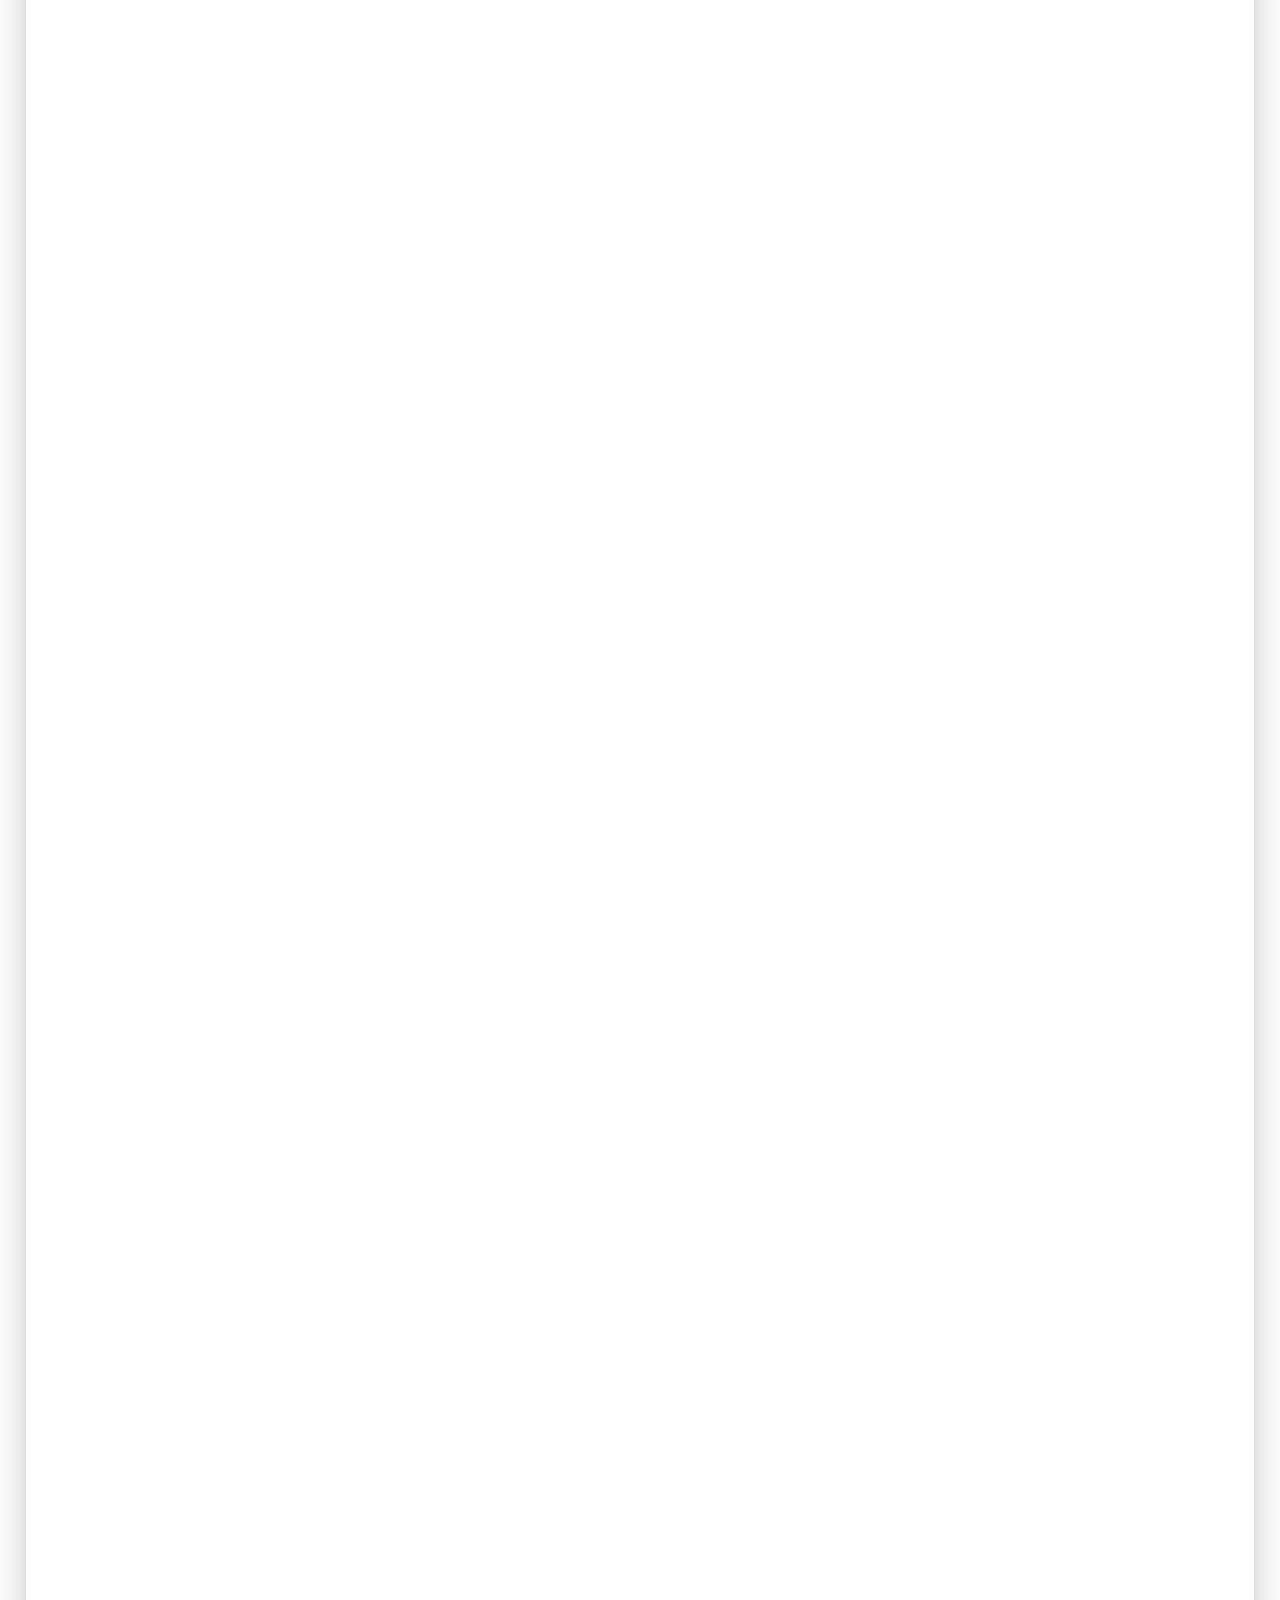
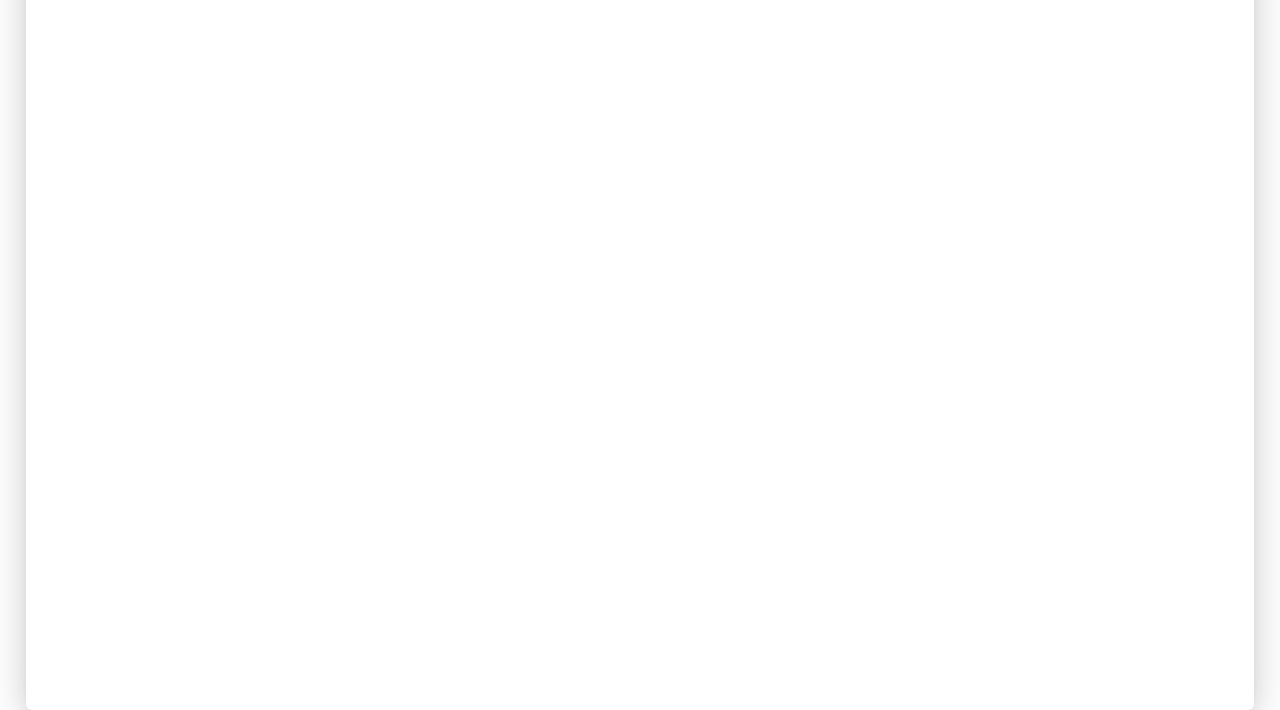
==== commit 8366f153: "update" ====
--- a/test.html
+++ b/test.html
@@ -1282,21 +1282,764 @@
                             </div>
                         </td>
                         <td style="border-color:#FFF; background:linear-gradient(0deg, #97c002, rgba(255,255,255,0.5) 180%);">
-                        
-                        </td>
+                            <div class="time_theme">
+                                <p class="time">14:00 - 14:40</p>
+                                <p class="theme">Apresentação de Temas Livres</p>
+                            </div>
+
+                            <div style="top:5px;">    
+                                <a class=speaker_link href="https://win.iweventos.com.br/evento/avc2019/programacao/palestrante/5418">
+                                    <div class="speaker_box verde">
+                                        
+                                        <img src="file:///home/sacode/websites/schedule/win.iweventos.com.br/upload/perfil/small_5418.jpg" class="speaker_pic">
+                                        <div style="float:left">
+                                            <p class="name">CLARA MONTEIRO ANTUNES BARREIRA</p>
+                                            <p class="address">GOIANIA / GO</p>
+                                            <p class="occupation">Moderadora</p>
+                                        </div>
+                                    
+                                    </div>
+                                </a>
+                            </div>
+
+                            <div style="top:5px;">    
+                                <a class=speaker_link href="https://win.iweventos.com.br/evento/avc2019/programacao/palestrante/5279">
+                                    <div class="speaker_box verde">
+                                        
+                                        <img src="/home/sacode/websites/schedule/win.iweventos.com.br/upload/perfil/small_5279.jpg" class="speaker_pic">
+                                        <div style="float:left">
+                                            <p class="name">SORAIA RAMOS CABETTE FABIO</p>
+                                            <p class="address">RIBEIRAO PRETO SP / SP</p>
+                                            <p class="occupation">Moderador</p>
+                                        </div>
+                                    
+                                    </div>
+                                </a>
+                            </div>
+
+                            <div class="time_theme">
+                                <p class="time">14:00 - 14:10</p>
+                                <p class="theme">Tema Livre 01 - Peripheral Nerve Stimulation To Enhance Upper Limb Motor Function In Stroke: Preliminary Results</p>
+                            </div>
+
+                            <div style="top:5px;">    
+                                <a class=speaker_link href="https://win.iweventos.com.br/evento/avc2019/programacao/palestrante/5007">
+                                    <div class="speaker_box verde">
+                                        
+                                        <img src="/home/sacode/websites/schedule/win.iweventos.com.br/upload/perfil/small_5077.jpg" class="speaker_pic">
+                                        <div style="float:left">
+                                            <p class="name">ADRIANA BASTOS CONFORTO</p>
+                                            <p class="address">SAO PAULO / SP</p>
+                                            <p class="occupation">Apresentador</p>
+                                        </div>
+                                    
+                                    </div>
+                                </a>
+                            </div>
+
+                            <div class="time_theme">
+                                <p class="time">14:10 - 14:20</p>
+                                <p class="theme">Tema Livre 02 - Uso da ultrassonografia point-of-care do nervo óptico na avaliação de pacientes com acidente vascular cerebral isquêmico maligno</p>
+                            </div>
+
+                            <div style="top:5px;">    
+                                <a class=speaker_link href="https://win.iweventos.com.br/evento/avc2019/programacao/palestrante/5007">
+                                    <div class="speaker_box verde">
+                                        
+                                        <img src="file:///home/sacode/websites/schedule/win.iweventos.com.br/temas/default/imagens/convidados.png" class="speaker_pic">
+                                        <div style="float:left">
+                                            <p class="name">BRENO DOUGLAS DANTAS OLIVEIRA</p>
+                                            <p class="address">FORTALEZA / CE</p>
+                                            <p class="occupation">Apresentador</p>
+                                        </div>
+                                    
+                                    </div>
+                                </a>
+                            </div>
+
+                            <div class="time_theme">
+                                <p class="time">14:20 - 14:30</p>
+                                <p class="theme">Tema Livre 03 - Trombólise endovenosa com janela estendida experiência inicial de um centro terciário</p>
+                            </div>
+
+                            <div style="top:5px;">    
+                                <a class=speaker_link href="https://win.iweventos.com.br/evento/avc2019/programacao/palestrante/6685">
+                                    <div class="speaker_box verde">
+                                        
+                                        <img src="/home/sacode/websites/schedule/win.iweventos.com.br/upload/perfil/small_6685.jpg" class="speaker_pic">
+                                        <div style="float:left">
+                                            <p class="name">CARLOS EDUARDO MASSOTE FONTANINI</p>
+                                            <p class="address">RIBEIRAO PRETO / SP</p>
+                                            <p class="occupation">Apresentador</p>
+                                        </div>
+                                    
+                                    </div>
+                                </a>
+                            </div>
+
+                            <div class="time_theme">
+                                <p class="time">14:30 - 14:40</p>
+                                <p class="theme">Tema Livre 04 - SATISFAÇÃO DE EQUIPES DE EMERGENCIA ASSISTIDAS POR TELENEUROLOGIA</p>
+                            </div>
+
+                            <div style="top:5px;">    
+                                <a class=speaker_link href="https://win.iweventos.com.br/evento/avc2019/programacao/palestrante/6685">
+                                    <div class="speaker_box verde">
+                                        
+                                        <img src="file:///home/sacode/websites/schedule/win.iweventos.com.br/temas/default/imagens/convidados.png" class="speaker_pic">
+                                        <div style="float:left">
+                                            <p class="name">VALERIO SILVA DE CARVALHO JUNIOR</p>
+                                            <p class="address">RIO DE JANEIRO / RJ</p>
+                                            <p class="occupation">Apresentador</p>
+                                        </div>
+                                    
+                                    </div>
+                                </a>
+                            </div>
+                        </td>
+
                         <td style="border-color:#FFF; background:linear-gradient(0deg, #97c002, rgba(255,255,255,0.5) 180%);">
-                        
-                        </td>
+                            <div class="time_theme">
+                                <p class="time">14:00 - 14:40</p>
+                                <p class="theme">Apresentação de Temas Livres</p>
+                            </div>
+
+                            <div style="top:5px;">    
+                                <a class=speaker_link href="https://win.iweventos.com.br/evento/avc2019/programacao/palestrante/5418">
+                                    <div class="speaker_box verde">
+                                        
+                                        <img src="file:///home/sacode/websites/schedule/win.iweventos.com.br/upload/perfil/small_5418.jpg" class="speaker_pic">
+                                        <div style="float:left">
+                                            <p class="name">CLARA MONTEIRO ANTUNES BARREIRA</p>
+                                            <p class="address">GOIANIA / GO</p>
+                                            <p class="occupation">Moderadora</p>
+                                        </div>
+                                    
+                                    </div>
+                                </a>
+                            </div>
+
+                            <div style="top:5px;">    
+                                <a class=speaker_link href="https://win.iweventos.com.br/evento/avc2019/programacao/palestrante/5279">
+                                    <div class="speaker_box verde">
+                                        
+                                        <img src="/home/sacode/websites/schedule/win.iweventos.com.br/upload/perfil/small_5279.jpg" class="speaker_pic">
+                                        <div style="float:left">
+                                            <p class="name">SORAIA RAMOS CABETTE FABIO</p>
+                                            <p class="address">RIBEIRAO PRETO SP / SP</p>
+                                            <p class="occupation">Moderador</p>
+                                        </div>
+                                    
+                                    </div>
+                                </a>
+                            </div>
+
+                            <div class="time_theme">
+                                <p class="time">14:00 - 14:10</p>
+                                <p class="theme">Tema Livre 01 - Peripheral Nerve Stimulation To Enhance Upper Limb Motor Function In Stroke: Preliminary Results</p>
+                            </div>
+
+                            <div style="top:5px;">    
+                                <a class=speaker_link href="https://win.iweventos.com.br/evento/avc2019/programacao/palestrante/5007">
+                                    <div class="speaker_box verde">
+                                        
+                                        <img src="/home/sacode/websites/schedule/win.iweventos.com.br/upload/perfil/small_5077.jpg" class="speaker_pic">
+                                        <div style="float:left">
+                                            <p class="name">ADRIANA BASTOS CONFORTO</p>
+                                            <p class="address">SAO PAULO / SP</p>
+                                            <p class="occupation">Apresentador</p>
+                                        </div>
+                                    
+                                    </div>
+                                </a>
+                            </div>
+
+                            <div class="time_theme">
+                                <p class="time">14:10 - 14:20</p>
+                                <p class="theme">Tema Livre 02 - Uso da ultrassonografia point-of-care do nervo óptico na avaliação de pacientes com acidente vascular cerebral isquêmico maligno</p>
+                            </div>
+
+                            <div style="top:5px;">    
+                                <a class=speaker_link href="https://win.iweventos.com.br/evento/avc2019/programacao/palestrante/5007">
+                                    <div class="speaker_box verde">
+                                        
+                                        <img src="file:///home/sacode/websites/schedule/win.iweventos.com.br/temas/default/imagens/convidados.png" class="speaker_pic">
+                                        <div style="float:left">
+                                            <p class="name">BRENO DOUGLAS DANTAS OLIVEIRA</p>
+                                            <p class="address">FORTALEZA / CE</p>
+                                            <p class="occupation">Apresentador</p>
+                                        </div>
+                                    
+                                    </div>
+                                </a>
+                            </div>
+
+                            <div class="time_theme">
+                                <p class="time">14:20 - 14:30</p>
+                                <p class="theme">Tema Livre 03 - Trombólise endovenosa com janela estendida experiência inicial de um centro terciário</p>
+                            </div>
+
+                            <div style="top:5px;">    
+                                <a class=speaker_link href="https://win.iweventos.com.br/evento/avc2019/programacao/palestrante/6685">
+                                    <div class="speaker_box verde">
+                                        
+                                        <img src="/home/sacode/websites/schedule/win.iweventos.com.br/upload/perfil/small_6685.jpg" class="speaker_pic">
+                                        <div style="float:left">
+                                            <p class="name">CARLOS EDUARDO MASSOTE FONTANINI</p>
+                                            <p class="address">RIBEIRAO PRETO / SP</p>
+                                            <p class="occupation">Apresentador</p>
+                                        </div>
+                                    
+                                    </div>
+                                </a>
+                            </div>
+
+                            <div class="time_theme">
+                                <p class="time">14:30 - 14:40</p>
+                                <p class="theme">Tema Livre 04 - SATISFAÇÃO DE EQUIPES DE EMERGENCIA ASSISTIDAS POR TELENEUROLOGIA</p>
+                            </div>
+
+                            <div style="top:5px;">    
+                                <a class=speaker_link href="https://win.iweventos.com.br/evento/avc2019/programacao/palestrante/6685">
+                                    <div class="speaker_box verde">
+                                        
+                                        <img src="file:///home/sacode/websites/schedule/win.iweventos.com.br/temas/default/imagens/convidados.png" class="speaker_pic">
+                                        <div style="float:left">
+                                            <p class="name">VALERIO SILVA DE CARVALHO JUNIOR</p>
+                                            <p class="address">RIO DE JANEIRO / RJ</p>
+                                            <p class="occupation">Apresentador</p>
+                                        </div>
+                                    
+                                    </div>
+                                </a>
+                            </div>
+                        </td>
+
                         <td style="border-color:#FFF; background:linear-gradient(0deg, #97c002, rgba(255,255,255,0.5) 180%);">
-                        
+                            <div class="time_theme">
+                                <p class="time">14:00 - 14:40</p>
+                                <p class="theme">Apresentação de Temas Livres</p>
+                            </div>
+
+                            <div style="top:5px;">    
+                                <a class=speaker_link href="https://win.iweventos.com.br/evento/avc2019/programacao/palestrante/5418">
+                                    <div class="speaker_box verde">
+                                        
+                                        <img src="file:///home/sacode/websites/schedule/win.iweventos.com.br/upload/perfil/small_5418.jpg" class="speaker_pic">
+                                        <div style="float:left">
+                                            <p class="name">CLARA MONTEIRO ANTUNES BARREIRA</p>
+                                            <p class="address">GOIANIA / GO</p>
+                                            <p class="occupation">Moderadora</p>
+                                        </div>
+                                    
+                                    </div>
+                                </a>
+                            </div>
+
+                            <div style="top:5px;">    
+                                <a class=speaker_link href="https://win.iweventos.com.br/evento/avc2019/programacao/palestrante/5279">
+                                    <div class="speaker_box verde">
+                                        
+                                        <img src="/home/sacode/websites/schedule/win.iweventos.com.br/upload/perfil/small_5279.jpg" class="speaker_pic">
+                                        <div style="float:left">
+                                            <p class="name">SORAIA RAMOS CABETTE FABIO</p>
+                                            <p class="address">RIBEIRAO PRETO SP / SP</p>
+                                            <p class="occupation">Moderador</p>
+                                        </div>
+                                    
+                                    </div>
+                                </a>
+                            </div>
+
+                            <div class="time_theme">
+                                <p class="time">14:00 - 14:10</p>
+                                <p class="theme">Tema Livre 01 - Peripheral Nerve Stimulation To Enhance Upper Limb Motor Function In Stroke: Preliminary Results</p>
+                            </div>
+
+                            <div style="top:5px;">    
+                                <a class=speaker_link href="https://win.iweventos.com.br/evento/avc2019/programacao/palestrante/5007">
+                                    <div class="speaker_box verde">
+                                        
+                                        <img src="/home/sacode/websites/schedule/win.iweventos.com.br/upload/perfil/small_5077.jpg" class="speaker_pic">
+                                        <div style="float:left">
+                                            <p class="name">ADRIANA BASTOS CONFORTO</p>
+                                            <p class="address">SAO PAULO / SP</p>
+                                            <p class="occupation">Apresentador</p>
+                                        </div>
+                                    
+                                    </div>
+                                </a>
+                            </div>
+
+                            <div class="time_theme">
+                                <p class="time">14:10 - 14:20</p>
+                                <p class="theme">Tema Livre 02 - Uso da ultrassonografia point-of-care do nervo óptico na avaliação de pacientes com acidente vascular cerebral isquêmico maligno</p>
+                            </div>
+
+                            <div style="top:5px;">    
+                                <a class=speaker_link href="https://win.iweventos.com.br/evento/avc2019/programacao/palestrante/5007">
+                                    <div class="speaker_box verde">
+                                        
+                                        <img src="file:///home/sacode/websites/schedule/win.iweventos.com.br/temas/default/imagens/convidados.png" class="speaker_pic">
+                                        <div style="float:left">
+                                            <p class="name">BRENO DOUGLAS DANTAS OLIVEIRA</p>
+                                            <p class="address">FORTALEZA / CE</p>
+                                            <p class="occupation">Apresentador</p>
+                                        </div>
+                                    
+                                    </div>
+                                </a>
+                            </div>
+
+                            <div class="time_theme">
+                                <p class="time">14:20 - 14:30</p>
+                                <p class="theme">Tema Livre 03 - Trombólise endovenosa com janela estendida experiência inicial de um centro terciário</p>
+                            </div>
+
+                            <div style="top:5px;">    
+                                <a class=speaker_link href="https://win.iweventos.com.br/evento/avc2019/programacao/palestrante/6685">
+                                    <div class="speaker_box verde">
+                                        
+                                        <img src="/home/sacode/websites/schedule/win.iweventos.com.br/upload/perfil/small_6685.jpg" class="speaker_pic">
+                                        <div style="float:left">
+                                            <p class="name">CARLOS EDUARDO MASSOTE FONTANINI</p>
+                                            <p class="address">RIBEIRAO PRETO / SP</p>
+                                            <p class="occupation">Apresentador</p>
+                                        </div>
+                                    
+                                    </div>
+                                </a>
+                            </div>
+
+                            <div class="time_theme">
+                                <p class="time">14:30 - 14:40</p>
+                                <p class="theme">Tema Livre 04 - SATISFAÇÃO DE EQUIPES DE EMERGENCIA ASSISTIDAS POR TELENEUROLOGIA</p>
+                            </div>
+
+                            <div style="top:5px;">    
+                                <a class=speaker_link href="https://win.iweventos.com.br/evento/avc2019/programacao/palestrante/6685">
+                                    <div class="speaker_box verde">
+                                        
+                                        <img src="file:///home/sacode/websites/schedule/win.iweventos.com.br/temas/default/imagens/convidados.png" class="speaker_pic">
+                                        <div style="float:left">
+                                            <p class="name">VALERIO SILVA DE CARVALHO JUNIOR</p>
+                                            <p class="address">RIO DE JANEIRO / RJ</p>
+                                            <p class="occupation">Apresentador</p>
+                                        </div>
+                                    
+                                    </div>
+                                </a>
+                            </div>
                         </td>
                     </tr>
                     <tr>
                         <th>14:40</th>
-                        <td style="border-color: #FFF; background-color: rgb(220,220,220)" rowspan="1"></td>
-                        <td style="border-color: #FFF; background-color: rgb(220,220,220)" rowspan="1"></td>
-                        <td style="border-color: #FFF; background-color: rgb(220,220,220)" rowspan="1"></td>
-                        <td style="border-color: #FFF; background-color: rgb(220,220,220)" rowspan="1"></td>
+                        <td style="border-color: #FFF; background-color: rgb(220,220,220)" rowspan="1">
+                            <div class="time_theme">
+                                <p class="time">14:40 - 16:00</p>
+                                <p class="theme">Mesa Redonda: Miscelânea 4</p>
+                            </div>
+
+                            <div style="top:5px;">    
+                                <a class=speaker_link href="https://win.iweventos.com.br/evento/avc2019/programacao/palestrante/5078">
+                                    <div class="speaker_box cinza">
+                                        
+                                        <img src="file:///home/sacode/websites/schedule/win.iweventos.com.br/temas/default/imagens/convidados.png" class="speaker_pic">
+                                        <div style="float:left">
+                                            <p class="name">ALEXANDRE LUIZ LONGO</p>
+                                            <p class="address">JOINVILLE / SC</p>
+                                            <p class="occupation">Moderador</p>
+                                        </div>
+                                    
+                                    </div>
+                                </a>
+                            </div>
+
+                            <div style="top:5px;">    
+                                <a class=speaker_link href="https://win.iweventos.com.br/evento/avc2019/programacao/palestrante/5078">
+                                    <div class="speaker_box cinza">
+                                        
+                                        <img src="file:///home/sacode/websites/schedule/win.iweventos.com.br/temas/default/imagens/convidados.png" class="speaker_pic">
+                                        <div style="float:left">
+                                            <p class="name">ANA CLAUDIA DE SOUZA</p>
+                                            <p class="address">PORTO ALEGRE / SC</p>
+                                            <p class="occupation">Moderadora</p>
+                                        </div>
+                                    
+                                    </div>
+                                </a>
+                            </div>
+
+                            <div class="time_theme">
+                                <p class="time">14:40 - 15:00</p>
+                                <p class="theme">Prevenção Da TVP e TEP No AVC Agudo</p>
+                            </div>
+
+                            <div style="top:5px;">    
+                                <a class=speaker_link href="https://win.iweventos.com.br/evento/avc2019/programacao/palestrante/6215">
+                                    <div class="speaker_box cinza">
+                                        
+                                        <img src="file:///home/sacode/websites/schedule/win.iweventos.com.br/temas/default/imagens/convidados.png" class="speaker_pic">
+                                        <div style="float:left">
+                                            <p class="name">MARIA APARECIDA CHAGAS ROCHA</p>
+                                            <p class="address">EUSEBIO / CE</p>
+                                            <p class="occupation">Palestrante</p>
+                                        </div>
+                                    
+                                    </div>
+                                </a>
+                            </div>
+
+                            <div class="time_theme">
+                                <p class="time">15:00 - 15:20</p>
+                                <p class="theme">Readptação Social pós AVC</p>
+                            </div>
+
+                            <div style="top:5px;">    
+                                <a class=speaker_link href="https://win.iweventos.com.br/evento/avc2019/programacao/palestrante/6216">
+                                    <div class="speaker_box cinza">
+                                        
+                                        <img src="file:///home/sacode/websites/schedule/win.iweventos.com.br/temas/default/imagens/convidados.png" class="speaker_pic">
+                                        <div style="float:left">
+                                            <p class="name">MILENA LIBARDI</p>
+                                            <p class="address">SAO CARLOS / SP</p>
+                                            <p class="occupation">Palestrante</p>
+                                        </div>
+                                    
+                                    </div>
+                                </a>
+                            </div>
+
+                            <div class="time_theme">
+                                <p class="time">15:20 - 15:40</p>
+                                <p class="theme">Espasticidade: Desafios</p>
+                            </div>
+
+                            <div style="top:5px;">    
+                                <a class=speaker_link href="https://win.iweventos.com.br/evento/avc2019/programacao/palestrante/5105">
+                                    <div class="speaker_box cinza">
+                                        
+                                        <img src="file:///home/sacode/websites/schedule/win.iweventos.com.br/temas/default/imagens/convidados.png" class="speaker_pic">
+                                        <div style="float:left">
+                                            <p class="name">MARCIO ALEXANDRE PENA PEREIRA</p>
+                                            <p class="address">RIBEIRAO PRETO / SP</p>
+                                            <p class="occupation">Palestrante</p>
+                                        </div>
+                                    
+                                    </div>
+                                </a>
+                            </div>
+
+                            <div class="time_theme">
+                                <p class="time">15:40 - 16:00</p>
+                                <p class="theme">Discussão</p>
+                            </div>
+                        </td>
+                        <td style="border-color: #FFF; background-color: rgb(220,220,220)" rowspan="1">
+                            <div class="time_theme">
+                                <p class="time">14:40 - 16:00</p>
+                                <p class="theme">Mesa Redonda: Miscelânea 4</p>
+                            </div>
+
+                            <div style="top:5px;">    
+                                <a class=speaker_link href="https://win.iweventos.com.br/evento/avc2019/programacao/palestrante/5078">
+                                    <div class="speaker_box cinza">
+                                        
+                                        <img src="file:///home/sacode/websites/schedule/win.iweventos.com.br/temas/default/imagens/convidados.png" class="speaker_pic">
+                                        <div style="float:left">
+                                            <p class="name">ALEXANDRE LUIZ LONGO</p>
+                                            <p class="address">JOINVILLE / SC</p>
+                                            <p class="occupation">Moderador</p>
+                                        </div>
+                                    
+                                    </div>
+                                </a>
+                            </div>
+
+                            <div style="top:5px;">    
+                                <a class=speaker_link href="https://win.iweventos.com.br/evento/avc2019/programacao/palestrante/5078">
+                                    <div class="speaker_box cinza">
+                                        
+                                        <img src="file:///home/sacode/websites/schedule/win.iweventos.com.br/temas/default/imagens/convidados.png" class="speaker_pic">
+                                        <div style="float:left">
+                                            <p class="name">ANA CLAUDIA DE SOUZA</p>
+                                            <p class="address">PORTO ALEGRE / SC</p>
+                                            <p class="occupation">Moderadora</p>
+                                        </div>
+                                    
+                                    </div>
+                                </a>
+                            </div>
+
+                            <div class="time_theme">
+                                <p class="time">14:40 - 15:00</p>
+                                <p class="theme">Prevenção Da TVP e TEP No AVC Agudo</p>
+                            </div>
+
+                            <div style="top:5px;">    
+                                <a class=speaker_link href="https://win.iweventos.com.br/evento/avc2019/programacao/palestrante/6215">
+                                    <div class="speaker_box cinza">
+                                        
+                                        <img src="file:///home/sacode/websites/schedule/win.iweventos.com.br/temas/default/imagens/convidados.png" class="speaker_pic">
+                                        <div style="float:left">
+                                            <p class="name">MARIA APARECIDA CHAGAS ROCHA</p>
+                                            <p class="address">EUSEBIO / CE</p>
+                                            <p class="occupation">Palestrante</p>
+                                        </div>
+                                    
+                                    </div>
+                                </a>
+                            </div>
+
+                            <div class="time_theme">
+                                <p class="time">15:00 - 15:20</p>
+                                <p class="theme">Readptação Social pós AVC</p>
+                            </div>
+
+                            <div style="top:5px;">    
+                                <a class=speaker_link href="https://win.iweventos.com.br/evento/avc2019/programacao/palestrante/6216">
+                                    <div class="speaker_box cinza">
+                                        
+                                        <img src="file:///home/sacode/websites/schedule/win.iweventos.com.br/temas/default/imagens/convidados.png" class="speaker_pic">
+                                        <div style="float:left">
+                                            <p class="name">MILENA LIBARDI</p>
+                                            <p class="address">SAO CARLOS / SP</p>
+                                            <p class="occupation">Palestrante</p>
+                                        </div>
+                                    
+                                    </div>
+                                </a>
+                            </div>
+
+                            <div class="time_theme">
+                                <p class="time">15:20 - 15:40</p>
+                                <p class="theme">Espasticidade: Desafios</p>
+                            </div>
+
+                            <div style="top:5px;">    
+                                <a class=speaker_link href="https://win.iweventos.com.br/evento/avc2019/programacao/palestrante/5105">
+                                    <div class="speaker_box cinza">
+                                        
+                                        <img src="file:///home/sacode/websites/schedule/win.iweventos.com.br/temas/default/imagens/convidados.png" class="speaker_pic">
+                                        <div style="float:left">
+                                            <p class="name">MARCIO ALEXANDRE PENA PEREIRA</p>
+                                            <p class="address">RIBEIRAO PRETO / SP</p>
+                                            <p class="occupation">Palestrante</p>
+                                        </div>
+                                    
+                                    </div>
+                                </a>
+                            </div>
+
+                            <div class="time_theme">
+                                <p class="time">15:40 - 16:00</p>
+                                <p class="theme">Discussão</p>
+                            </div>
+                        </td>
+
+                        <td style="border-color: #FFF; background-color: rgb(220,220,220)" rowspan="1">
+                            <div class="time_theme">
+                                <p class="time">14:40 - 16:00</p>
+                                <p class="theme">Mesa Redonda: Miscelânea 4</p>
+                            </div>
+
+                            <div style="top:5px;">    
+                                <a class=speaker_link href="https://win.iweventos.com.br/evento/avc2019/programacao/palestrante/5078">
+                                    <div class="speaker_box cinza">
+                                        
+                                        <img src="file:///home/sacode/websites/schedule/win.iweventos.com.br/temas/default/imagens/convidados.png" class="speaker_pic">
+                                        <div style="float:left">
+                                            <p class="name">ALEXANDRE LUIZ LONGO</p>
+                                            <p class="address">JOINVILLE / SC</p>
+                                            <p class="occupation">Moderador</p>
+                                        </div>
+                                    
+                                    </div>
+                                </a>
+                            </div>
+
+                            <div style="top:5px;">    
+                                <a class=speaker_link href="https://win.iweventos.com.br/evento/avc2019/programacao/palestrante/5078">
+                                    <div class="speaker_box cinza">
+                                        
+                                        <img src="file:///home/sacode/websites/schedule/win.iweventos.com.br/temas/default/imagens/convidados.png" class="speaker_pic">
+                                        <div style="float:left">
+                                            <p class="name">ANA CLAUDIA DE SOUZA</p>
+                                            <p class="address">PORTO ALEGRE / SC</p>
+                                            <p class="occupation">Moderadora</p>
+                                        </div>
+                                    
+                                    </div>
+                                </a>
+                            </div>
+
+                            <div class="time_theme">
+                                <p class="time">14:40 - 15:00</p>
+                                <p class="theme">Prevenção Da TVP e TEP No AVC Agudo</p>
+                            </div>
+
+                            <div style="top:5px;">    
+                                <a class=speaker_link href="https://win.iweventos.com.br/evento/avc2019/programacao/palestrante/6215">
+                                    <div class="speaker_box cinza">
+                                        
+                                        <img src="file:///home/sacode/websites/schedule/win.iweventos.com.br/temas/default/imagens/convidados.png" class="speaker_pic">
+                                        <div style="float:left">
+                                            <p class="name">MARIA APARECIDA CHAGAS ROCHA</p>
+                                            <p class="address">EUSEBIO / CE</p>
+                                            <p class="occupation">Palestrante</p>
+                                        </div>
+                                    
+                                    </div>
+                                </a>
+                            </div>
+
+                            <div class="time_theme">
+                                <p class="time">15:00 - 15:20</p>
+                                <p class="theme">Readptação Social pós AVC</p>
+                            </div>
+
+                            <div style="top:5px;">    
+                                <a class=speaker_link href="https://win.iweventos.com.br/evento/avc2019/programacao/palestrante/6216">
+                                    <div class="speaker_box cinza">
+                                        
+                                        <img src="file:///home/sacode/websites/schedule/win.iweventos.com.br/temas/default/imagens/convidados.png" class="speaker_pic">
+                                        <div style="float:left">
+                                            <p class="name">MILENA LIBARDI</p>
+                                            <p class="address">SAO CARLOS / SP</p>
+                                            <p class="occupation">Palestrante</p>
+                                        </div>
+                                    
+                                    </div>
+                                </a>
+                            </div>
+
+                            <div class="time_theme">
+                                <p class="time">15:20 - 15:40</p>
+                                <p class="theme">Espasticidade: Desafios</p>
+                            </div>
+
+                            <div style="top:5px;">    
+                                <a class=speaker_link href="https://win.iweventos.com.br/evento/avc2019/programacao/palestrante/5105">
+                                    <div class="speaker_box cinza">
+                                        
+                                        <img src="file:///home/sacode/websites/schedule/win.iweventos.com.br/temas/default/imagens/convidados.png" class="speaker_pic">
+                                        <div style="float:left">
+                                            <p class="name">MARCIO ALEXANDRE PENA PEREIRA</p>
+                                            <p class="address">RIBEIRAO PRETO / SP</p>
+                                            <p class="occupation">Palestrante</p>
+                                        </div>
+                                    
+                                    </div>
+                                </a>
+                            </div>
+
+                            <div class="time_theme">
+                                <p class="time">15:40 - 16:00</p>
+                                <p class="theme">Discussão</p>
+                            </div>
+                        </td>
+
+                        <td style="border-color: #FFF; background-color: rgb(220,220,220)" rowspan="1">
+                            <div class="time_theme">
+                                <p class="time">14:40 - 16:00</p>
+                                <p class="theme">Mesa Redonda: Miscelânea 4</p>
+                            </div>
+
+                            <div style="top:5px;">    
+                                <a class=speaker_link href="https://win.iweventos.com.br/evento/avc2019/programacao/palestrante/5078">
+                                    <div class="speaker_box cinza">
+                                        
+                                        <img src="file:///home/sacode/websites/schedule/win.iweventos.com.br/temas/default/imagens/convidados.png" class="speaker_pic">
+                                        <div style="float:left">
+                                            <p class="name">ALEXANDRE LUIZ LONGO</p>
+                                            <p class="address">JOINVILLE / SC</p>
+                                            <p class="occupation">Moderador</p>
+                                        </div>
+                                    
+                                    </div>
+                                </a>
+                            </div>
+
+                            <div style="top:5px;">    
+                                <a class=speaker_link href="https://win.iweventos.com.br/evento/avc2019/programacao/palestrante/5078">
+                                    <div class="speaker_box cinza">
+                                        
+                                        <img src="file:///home/sacode/websites/schedule/win.iweventos.com.br/temas/default/imagens/convidados.png" class="speaker_pic">
+                                        <div style="float:left">
+                                            <p class="name">ANA CLAUDIA DE SOUZA</p>
+                                            <p class="address">PORTO ALEGRE / SC</p>
+                                            <p class="occupation">Moderadora</p>
+                                        </div>
+                                    
+                                    </div>
+                                </a>
+                            </div>
+
+                            <div class="time_theme">
+                                <p class="time">14:40 - 15:00</p>
+                                <p class="theme">Prevenção Da TVP e TEP No AVC Agudo</p>
+                            </div>
+
+                            <div style="top:5px;">    
+                                <a class=speaker_link href="https://win.iweventos.com.br/evento/avc2019/programacao/palestrante/6215">
+                                    <div class="speaker_box cinza">
+                                        
+                                        <img src="file:///home/sacode/websites/schedule/win.iweventos.com.br/temas/default/imagens/convidados.png" class="speaker_pic">
+                                        <div style="float:left">
+                                            <p class="name">MARIA APARECIDA CHAGAS ROCHA</p>
+                                            <p class="address">EUSEBIO / CE</p>
+                                            <p class="occupation">Palestrante</p>
+                                        </div>
+                                    
+                                    </div>
+                                </a>
+                            </div>
+
+                            <div class="time_theme">
+                                <p class="time">15:00 - 15:20</p>
+                                <p class="theme">Readptação Social pós AVC</p>
+                            </div>
+
+                            <div style="top:5px;">    
+                                <a class=speaker_link href="https://win.iweventos.com.br/evento/avc2019/programacao/palestrante/6216">
+                                    <div class="speaker_box cinza">
+                                        
+                                        <img src="file:///home/sacode/websites/schedule/win.iweventos.com.br/temas/default/imagens/convidados.png" class="speaker_pic">
+                                        <div style="float:left">
+                                            <p class="name">MILENA LIBARDI</p>
+                                            <p class="address">SAO CARLOS / SP</p>
+                                            <p class="occupation">Palestrante</p>
+                                        </div>
+                                    
+                                    </div>
+                                </a>
+                            </div>
+
+                            <div class="time_theme">
+                                <p class="time">15:20 - 15:40</p>
+                                <p class="theme">Espasticidade: Desafios</p>
+                            </div>
+
+                            <div style="top:5px;">    
+                                <a class=speaker_link href="https://win.iweventos.com.br/evento/avc2019/programacao/palestrante/5105">
+                                    <div class="speaker_box cinza">
+                                        
+                                        <img src="file:///home/sacode/websites/schedule/win.iweventos.com.br/temas/default/imagens/convidados.png" class="speaker_pic">
+                                        <div style="float:left">
+                                            <p class="name">MARCIO ALEXANDRE PENA PEREIRA</p>
+                                            <p class="address">RIBEIRAO PRETO / SP</p>
+                                            <p class="occupation">Palestrante</p>
+                                        </div>
+                                    
+                                    </div>
+                                </a>
+                            </div>
+
+                            <div class="time_theme">
+                                <p class="time">15:40 - 16:00</p>
+                                <p class="theme">Discussão</p>
+                            </div>
+                        </td>
                     </tr>
                     <tr>
                         <th>16:00</th>
@@ -1321,7 +2064,7 @@
 
                             <div style="top:5px;">    
                                 <a class=speaker_link href="https://win.iweventos.com.br/evento/avc2019/programacao/palestrante/5763">
-                                    <div class="speaker_box verde">
+                                    <div class="speaker_box verde_claro">
                                         
                                         <img src="file:///home/sacode/websites/schedule/win.iweventos.com.br/upload/perfil/small_5763.jpg" class="speaker_pic">
                                         <div style="float:left">
@@ -1336,7 +2079,7 @@
 
                             <div style="top:5px;">    
                                 <a class=speaker_link href="https://win.iweventos.com.br/evento/avc2019/programacao/palestrante/5102">
-                                    <div class="speaker_box verde">
+                                    <div class="speaker_box verde_claro">
                                         
                                         <img src="file:///home/sacode/websites/schedule/win.iweventos.com.br/upload/perfil/small_5102.jpg" class="speaker_pic">
                                         <div style="float:left">
@@ -1351,7 +2094,7 @@
 
                             <div style="top:5px;">    
                                 <a class=speaker_link href="https://win.iweventos.com.br/evento/avc2019/programacao/palestrante/7777">
-                                    <div class="speaker_box verde">
+                                    <div class="speaker_box verde_claro">
                                         
                                         <img src="file:///home/sacode/websites/schedule/win.iweventos.com.br/upload/perfil/small_7777.jpg" class="speaker_pic">
                                         <div style="float:left">
@@ -1366,7 +2109,7 @@
 
                             <div style="top:5px;">    
                                 <a class=speaker_link href="https://win.iweventos.com.br/evento/avc2019/programacao/palestrante/7661">
-                                    <div class="speaker_box verde">
+                                    <div class="speaker_box verde_claro">
                                         
                                         <img src="file:///home/sacode/websites/schedule/win.iweventos.com.br/upload/perfil/small_7661.jpg" class="speaker_pic">
                                         <div style="float:left">
@@ -1381,7 +2124,7 @@
 
                             <div style="top:5px;">    
                                 <a class=speaker_link href="https://win.iweventos.com.br/evento/avc2019/programacao/palestrante/8888">
-                                    <div class="speaker_box verde">
+                                    <div class="speaker_box verde_claro">
                                         
                                         <img src="file:///home/sacode/websites/schedule/win.iweventos.com.br/temas/default/imagens/convidados.png" class="speaker_pic">
                                         <div style="float:left">
@@ -1395,7 +2138,7 @@
 
                             <div style="top:5px;">    
                                 <a class=speaker_link href="https://win.iweventos.com.br/evento/avc2019/programacao/palestrante/8889">
-                                    <div class="speaker_box verde">
+                                    <div class="speaker_box verde_claro">
                                         
                                         <img src="file:///home/sacode/websites/schedule/win.iweventos.com.br/temas/default/imagens/convidados.png" class="speaker_pic">
                                         <div style="float:left">
@@ -1409,7 +2152,7 @@
 
                             <div style="top:5px;">    
                                 <a class=speaker_link href="https://win.iweventos.com.br/evento/avc2019/programacao/palestrante/8128">
-                                    <div class="speaker_box verde">
+                                    <div class="speaker_box verde_claro">
                                         
                                         <img src="file:///home/sacode/websites/schedule/win.iweventos.com.br/upload/perfil/small_8128.jpg" class="speaker_pic">
                                         <div style="float:left">
@@ -1424,9 +2167,24 @@
                     </tr>
                     <tr>
                         <th>17:30</th>
-                        <td style="border-color:#FFF; background:linear-gradient(0deg, #ffa00a, rgba(255,255,255,0.5) 180%);" rowspan='1'></td>
-                        <td style="border-color:#FFF; background:linear-gradient(0deg, #ffa00a, rgba(255,255,255,0.5) 180%);" rowspan='1'></td>
-                        <td style="border-color:#FFF; background:linear-gradient(0deg, #ffa00a, rgba(255,255,255,0.5) 180%);" rowspan='1'></td>
+                        <td style="border-color:#FFF; background:linear-gradient(0deg, #ffa00a, rgba(255,255,255,0.5) 180%);" rowspan='1'>
+                            <div class="time_theme">
+                                <p class="time">17:30 - 18:30</p>
+                                <p class="theme">Trabalhos E-pôsters</p>
+                            </div>
+                        </td>
+                        <td style="border-color:#FFF; background:linear-gradient(0deg, #ffa00a, rgba(255,255,255,0.5) 180%);" rowspan='1'>
+                            <div class="time_theme">
+                                <p class="time">17:30 - 18:30</p>
+                                <p class="theme">Trabalhos E-pôsters</p>
+                            </div>
+                        </td>
+                        <td style="border-color:#FFF; background:linear-gradient(0deg, #ffa00a, rgba(255,255,255,0.5) 180%);" rowspan='1'>
+                            <div class="time_theme">
+                                <p class="time">17:30 - 18:30</p>
+                                <p class="theme">Trabalhos E-pôsters</p>
+                            </div>
+                        </td>
                         <td style="border-color:#FFF; background:linear-gradient(0deg, #b2b6af, rgba(255,255,255,0.5) 180%);">
                             <div class="time_theme">
                                 <p class="time">17:30 - 18:30</p>
@@ -1449,119 +2207,119 @@
                             </div>
 
                             <div style="top:5px;">    
-                                <a class=speaker_link href="https://win.iweventos.com.br/evento/avc2019/programacao/palestrante/7769">
-                                    <div class="speaker_box cinza">
-                                        
-                                        <img src="file:///home/sacode/websites/schedule/win.iweventos.com.br/upload/perfil/small_7769.jpg" class="speaker_pic">
-                                        <div style="float:left">
-                                            <p class="name">ANA CLAUDIA DE SOUZA</p>
+                                <a class=speaker_link href="https://win.iweventos.com.br/evento/avc2019/programacao/palestrante/7124">
+                                    <div class="speaker_box cinza">
+                                        
+                                        <img src="file:///home/sacode/websites/schedule/win.iweventos.com.br/upload/perfil/small_7124.jpg" class="speaker_pic">
+                                        <div style="float:left">
+                                            <p class="name">LEONARDO AUGUSTO CARBONERA</p>
                                             <p class="address">PORTO ALEGRE / AC</p>
-                                            <p class="occupation">Chefa</p>
-                                        </div>
-                                    
-                                    </div>
-                                </a>
-                            </div>
-
-                            <div style="top:5px;">    
-                                <a class=speaker_link href="https://win.iweventos.com.br/evento/avc2019/programacao/palestrante/7769">
-                                    <div class="speaker_box cinza">
-                                        
-                                        <img src="file:///home/sacode/websites/schedule/win.iweventos.com.br/upload/perfil/small_7769.jpg" class="speaker_pic">
-                                        <div style="float:left">
-                                            <p class="name">ANA CLAUDIA DE SOUZA</p>
-                                            <p class="address">PORTO ALEGRE / AC</p>
-                                            <p class="occupation">Chefa</p>
-                                        </div>
-                                    
-                                    </div>
-                                </a>
-                            </div>
-
-                            <div style="top:5px;">    
-                                <a class=speaker_link href="https://win.iweventos.com.br/evento/avc2019/programacao/palestrante/7769">
-                                    <div class="speaker_box cinza">
-                                        
-                                        <img src="file:///home/sacode/websites/schedule/win.iweventos.com.br/upload/perfil/small_7769.jpg" class="speaker_pic">
-                                        <div style="float:left">
-                                            <p class="name">ANA CLAUDIA DE SOUZA</p>
-                                            <p class="address">PORTO ALEGRE / AC</p>
-                                            <p class="occupation">Chefa</p>
-                                        </div>
-                                    
-                                    </div>
-                                </a>
-                            </div>
-
-                            <div style="top:5px;">    
-                                <a class=speaker_link href="https://win.iweventos.com.br/evento/avc2019/programacao/palestrante/7769">
-                                    <div class="speaker_box cinza">
-                                        
-                                        <img src="file:///home/sacode/websites/schedule/win.iweventos.com.br/upload/perfil/small_7769.jpg" class="speaker_pic">
-                                        <div style="float:left">
-                                            <p class="name">ANA CLAUDIA DE SOUZA</p>
-                                            <p class="address">PORTO ALEGRE / AC</p>
-                                            <p class="occupation">Chefa</p>
-                                        </div>
-                                    
-                                    </div>
-                                </a>
-                            </div>
-
-                            <div style="top:5px;">    
-                                <a class=speaker_link href="https://win.iweventos.com.br/evento/avc2019/programacao/palestrante/7769">
-                                    <div class="speaker_box cinza">
-                                        
-                                        <img src="file:///home/sacode/websites/schedule/win.iweventos.com.br/upload/perfil/small_7769.jpg" class="speaker_pic">
-                                        <div style="float:left">
-                                            <p class="name">ANA CLAUDIA DE SOUZA</p>
-                                            <p class="address">PORTO ALEGRE / AC</p>
-                                            <p class="occupation">Chefa</p>
-                                        </div>
-                                    
-                                    </div>
-                                </a>
-                            </div>
-
-                            <div style="top:5px;">    
-                                <a class=speaker_link href="https://win.iweventos.com.br/evento/avc2019/programacao/palestrante/7769">
-                                    <div class="speaker_box cinza">
-                                        
-                                        <img src="file:///home/sacode/websites/schedule/win.iweventos.com.br/upload/perfil/small_7769.jpg" class="speaker_pic">
-                                        <div style="float:left">
-                                            <p class="name">ANA CLAUDIA DE SOUZA</p>
-                                            <p class="address">PORTO ALEGRE / AC</p>
-                                            <p class="occupation">Chefa</p>
-                                        </div>
-                                    
-                                    </div>
-                                </a>
-                            </div>
-
-                            <div style="top:5px;">    
-                                <a class=speaker_link href="https://win.iweventos.com.br/evento/avc2019/programacao/palestrante/7769">
-                                    <div class="speaker_box cinza">
-                                        
-                                        <img src="file:///home/sacode/websites/schedule/win.iweventos.com.br/upload/perfil/small_7769.jpg" class="speaker_pic">
-                                        <div style="float:left">
-                                            <p class="name">ANA CLAUDIA DE SOUZA</p>
-                                            <p class="address">PORTO ALEGRE / AC</p>
-                                            <p class="occupation">Chefa</p>
-                                        </div>
-                                    
-                                    </div>
-                                </a>
-                            </div>
-
-                            <div style="top:5px;">    
-                                <a class=speaker_link href="https://win.iweventos.com.br/evento/avc2019/programacao/palestrante/7769">
-                                    <div class="speaker_box cinza">
-                                        
-                                        <img src="file:///home/sacode/websites/schedule/win.iweventos.com.br/upload/perfil/small_7769.jpg" class="speaker_pic">
-                                        <div style="float:left">
-                                            <p class="name">ANA CLAUDIA DE SOUZA</p>
-                                            <p class="address">PORTO ALEGRE / AC</p>
-                                            <p class="occupation">Chefa</p>
+                                            <p class="occupation">Avaliador</p>
+                                        </div>
+                                    
+                                    </div>
+                                </a>
+                            </div>
+
+                            <div style="top:5px;">    
+                                <a class=speaker_link href="https://win.iweventos.com.br/evento/avc2019/programacao/palestrante/5089">
+                                    <div class="speaker_box cinza">
+                                        
+                                        <img src="file:///home/sacode/websites/schedule/win.iweventos.com.br/upload/perfil/small_5089.jpg" class="speaker_pic">
+                                        <div style="float:left">
+                                            <p class="name">FRANCISCO ANTUNES DIAS</p>
+                                            <p class="address">RIBEIRAO PRETO / SP</p>
+                                            <p class="occupation">Avaliador</p>
+                                        </div>
+                                    
+                                    </div>
+                                </a>
+                            </div>
+
+                            <div style="top:5px;">    
+                                <a class=speaker_link href="https://win.iweventos.com.br/evento/avc2019/programacao/palestrante/5101">
+                                    <div class="speaker_box cinza">
+                                        
+                                        <img src="file:///home/sacode/websites/schedule/win.iweventos.com.br/upload/perfil/small_5101.jpg" class="speaker_pic">
+                                        <div style="float:left">
+                                            <p class="name">LETICIA COSTA REBELLO</p>
+                                            <p class="address">BRASILIA / DF</p>
+                                            <p class="occupation">Avaliadora</p>
+                                        </div>
+                                    
+                                    </div>
+                                </a>
+                            </div>
+
+                            <div style="top:5px;">    
+                                <a class=speaker_link href="https://win.iweventos.com.br/evento/avc2019/programacao/palestrante/5575">
+                                    <div class="speaker_box cinza">
+                                        
+                                        <img src="file:///home/sacode/websites/schedule/win.iweventos.com.br/upload/perfil/small_5575.jpg" class="speaker_pic">
+                                        <div style="float:left">
+                                            <p class="name">KAMILA SANTOS FERREIRA</p>
+                                            <p class="address">RIBEIRAO PRETO / SP</p>
+                                            <p class="occupation">Avaliador</p>
+                                        </div>
+                                    
+                                    </div>
+                                </a>
+                            </div>
+
+                            <div style="top:5px;">    
+                                <a class=speaker_link href="https://win.iweventos.com.br/evento/avc2019/programacao/palestrante/5091">
+                                    <div class="speaker_box cinza">
+                                        
+                                        <img src="file:///home/sacode/websites/schedule/win.iweventos.com.br/upload/perfil/small_5091.jpg" class="speaker_pic">
+                                        <div style="float:left">
+                                            <p class="name">FREDERICO FERNANDES ALESSIO ALVES</p>
+                                            <p class="address">RIBEIRAO PRETO / SP</p>
+                                            <p class="occupation">Avaliador</p>
+                                        </div>
+                                    
+                                    </div>
+                                </a>
+                            </div>
+
+                            <div style="top:5px;">    
+                                <a class=speaker_link href="https://win.iweventos.com.br/evento/avc2019/programacao/palestrante/6275">
+                                    <div class="speaker_box cinza">
+                                        
+                                        <img src="file:///home/sacode/websites/schedule/win.iweventos.com.br/upload/perfil/small_6275.jpg" class="speaker_pic">
+                                        <div style="float:left">
+                                            <p class="name">LETICIA JANUZI</p>
+                                            <p class="address">MACEIO / AL</p>
+                                            <p class="occupation">Avaliador</p>
+                                        </div>
+                                    
+                                    </div>
+                                </a>
+                            </div>
+
+                            <div style="top:5px;">    
+                                <a class=speaker_link href="https://win.iweventos.com.br/evento/avc2019/programacao/palestrante/6216">
+                                    <div class="speaker_box cinza">
+                                        
+                                        <img src="file:///home/sacode/websites/schedule/win.iweventos.com.br/upload/perfil/small_6216.jpg" class="speaker_pic">
+                                        <div style="float:left">
+                                            <p class="name">MILENA LIBARDI</p>
+                                            <p class="address">SAO CARLOS / SP</p>
+                                            <p class="occupation">Avaliador</p>
+                                        </div>
+                                    
+                                    </div>
+                                </a>
+                            </div>
+
+                            <div style="top:5px;">    
+                                <a class=speaker_link href="https://win.iweventos.com.br/evento/avc2019/programacao/palestrante/7722">
+                                    <div class="speaker_box cinza">
+                                        
+                                        <img src="file:///home/sacode/websites/schedule/win.iweventos.com.br/upload/perfil/small_7722.jpg" class="speaker_pic">
+                                        <div style="float:left">
+                                            <p class="name">EDUARDO DAMASCENO</p>
+                                            <p class="address">GOIANIA / GO</p>
+                                            <p class="occupation">Avaliador</p>
                                         </div>
                                     
                                     </div>
--- a/style.css
+++ b/style.css
@@ -199,6 +199,13 @@
 	background-color: rgb(131, 172, 2);
 }
 
+.verde_claro{
+	background-color: rgb(154, 228, 182);
+}
+.verde_claro:hover{
+	background-color: rgb(134, 208, 162);
+}
+
 p.name{
 	font-size: 11px;
 	line-height: 12px;
